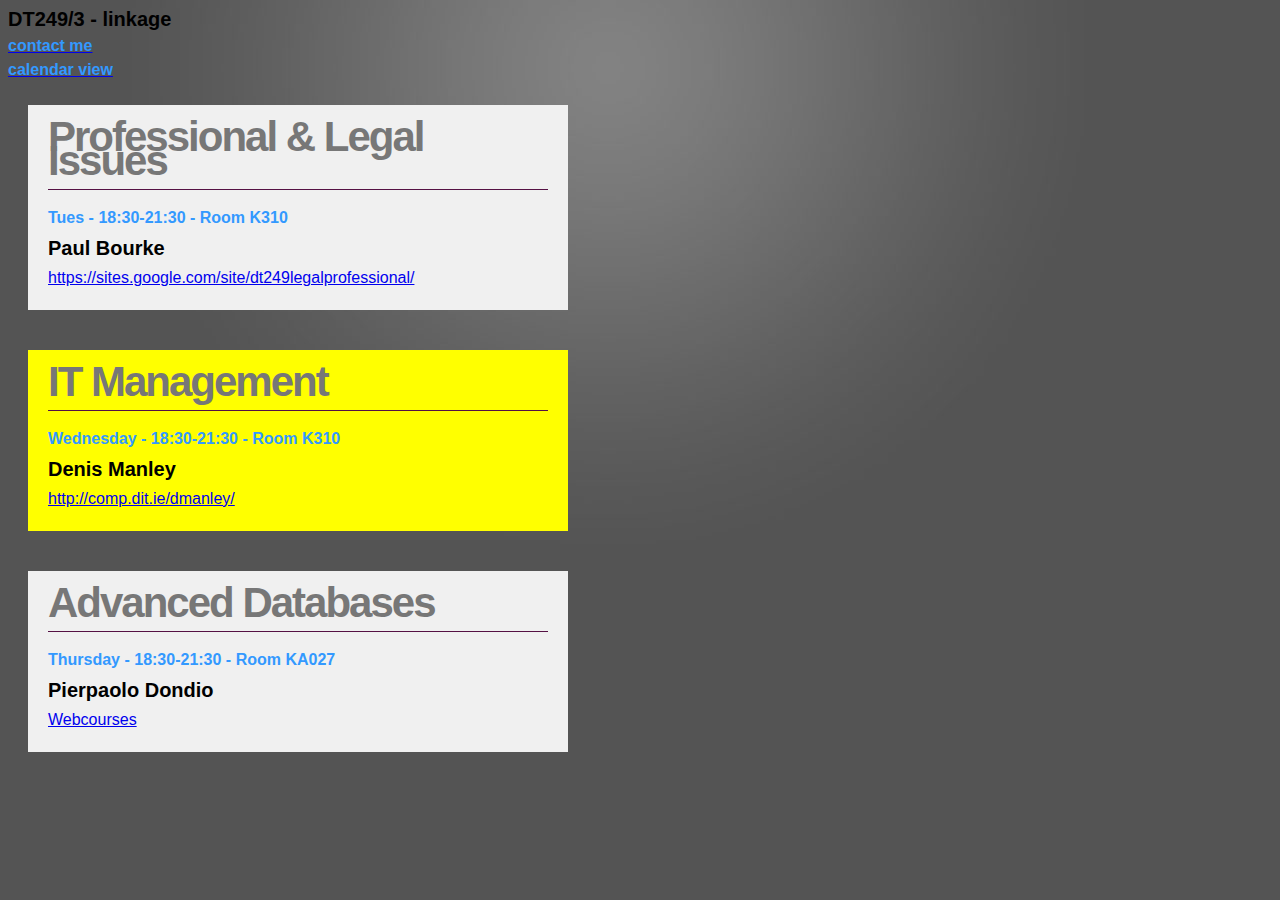
==== index.html @ f88c6b7c "new css sheets" ====
<html xmlns="http://www.w3.org/1999/xhtml" lang="en" xml:lang="en">
<head>
<link rel="stylesheet" href="stylesheet.css" type="text/css" media="screen">

<title>
DT249/3 linkage
</title>

</head>

<body>

<div>
<h2> DT249/3 - linkage</h2>
<a href="mailto:info@dt249.com"><h3>contact me</h3></a><a href="calendar.html"><h3>calendar view</h3></a>

</div>
<!-- ***********************************************************************-->
<div>
<div id="card">
<h1>Professional & Legal Issues</h1>
<h3>Tues - 18:30-21:30 - Room K310</h3>
<h2>Paul Bourke</h2>
<a href="https://sites.google.com/site/dt249legalprofessional/">https://sites.google.com/site/dt249legalprofessional/ </a>
</div>
<!-- ***********************************************************************-->
<div id="card2">
<h1>IT Management</h1>
<h3>Wednesday - 18:30-21:30 - Room K310</h3>
<h2>Denis Manley</h2>
<a href="http://www.comp.dit.ie/dmanley/IT%20Management%20DT249_3.htm">http://comp.dit.ie/dmanley/</a>
</div>
<!-- ***********************************************************************-->
<div id="card">
<h1>Advanced Databases</h1>
<h3>Thursday - 18:30-21:30 - Room KA027</h3>
<h2>Pierpaolo Dondio</h2>
<a href="http://www.dit.ie/webcourses">Webcourses</a>
</div>
</div>

</body>

</html>
---- stylesheet.css ----
body 
{
background: url(images/bg.jpg) top center no-repeat #545454;
font: 16px Helvetica, Sans-Serif;
}


 
h1
{
	margin: 0 0 16px 0;
	padding: 0 0 16px 0;
	font-size: 42px;
	font-weight: bold;
	letter-spacing: -2px;
	border-bottom: 1px solid #551144; 
	color: #777777;
}

h2
{
	font-size: 20px;
	margin: 0 0 6px 0;
	position: relative;
}

h3
{
	font-size: 16px;
	margin: 0 0 6px 0;
	position: relative;
	color: #3399FF;
}



#card
{
	font: 16px Helvetica, Sans-Serif;
	line-height: 24px;
	background: url(noise.jpg); 
	width: 500px;
	height: auto;
	margin: 20px;
	background: #F0F0F0;
	clear: left;
	padding:20px 20px 20px 20px;
	float:left;
	display: inline;
}

#card2
{
	font: 16px Helvetica, Sans-Serif;
	line-height: 24px;
	width: 500px;
	height: auto;
	margin: 20px;
	background: #FFFF00;
	clear: left;
	padding:20px 20px 20px 20px;
	float:left;
	display: inline;
}
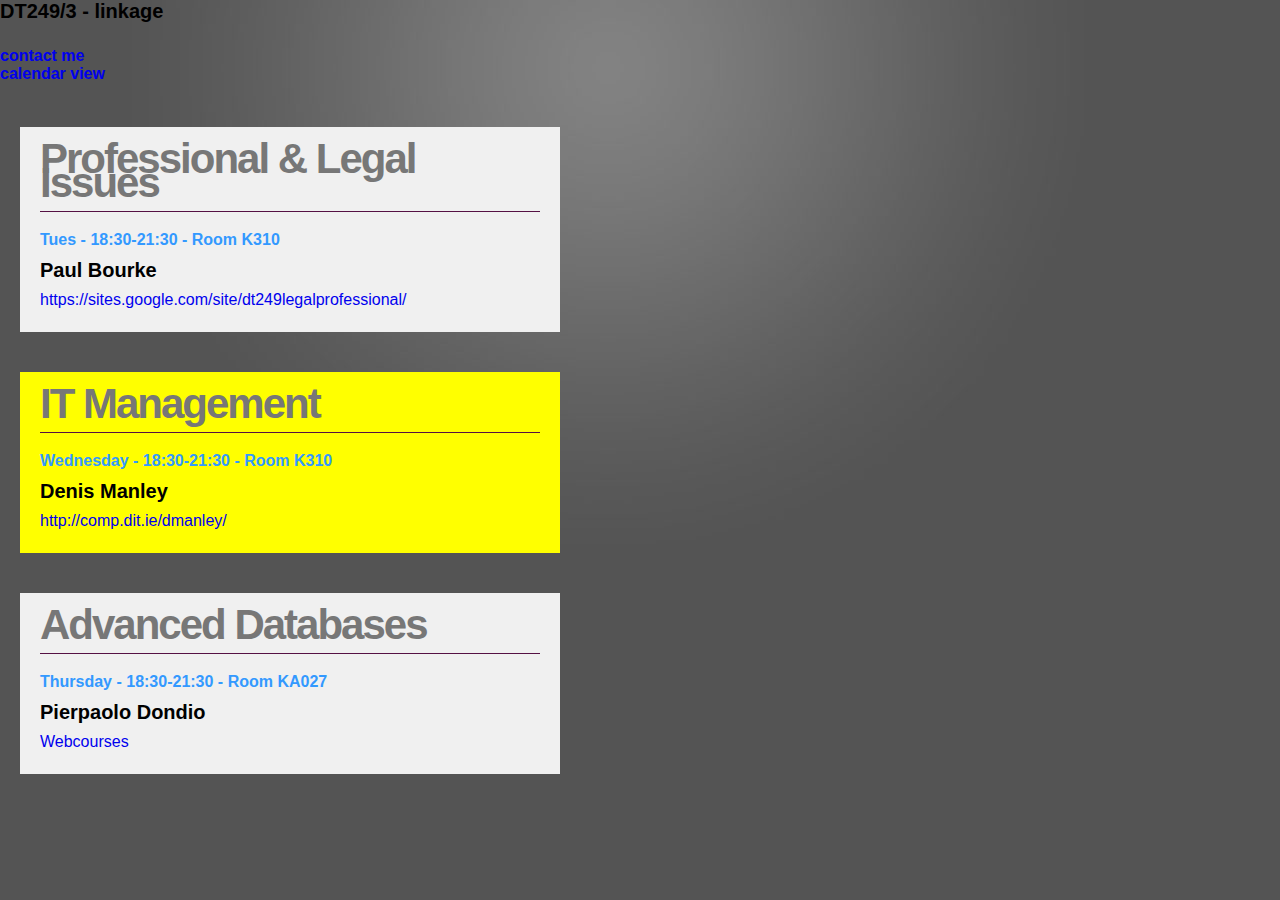
==== commit dee299e9: "in college, combined stylesheet" ====
--- a/index.html
+++ b/index.html
@@ -1,47 +1,47 @@
-
-<html xmlns="http://www.w3.org/1999/xhtml" lang="en" xml:lang="en">
-<head>
-<link rel="stylesheet" href="stylesheet.css" type="text/css" media="screen">
-
-<title>
-DT249/3 linkage
-</title>
-
-</head>
-
-<body>
-
-<div>
-<h2> DT249/3 - linkage</h2>
-<a href="mailto:info@dt249.com"><h3>contact me</h3></a><a href="calendar.html"><h3>calendar view</h3></a>
-
-</div>
-<!-- ***********************************************************************-->
-<div>
-<div id="card">
-<h1>Professional & Legal Issues</h1>
-<h3>Tues - 18:30-21:30 - Room K310</h3>
-<h2>Paul Bourke</h2>
-<a href="https://sites.google.com/site/dt249legalprofessional/">https://sites.google.com/site/dt249legalprofessional/ </a>
-</div>
-<!-- ***********************************************************************-->
-<div id="card2">
-<h1>IT Management</h1>
-<h3>Wednesday - 18:30-21:30 - Room K310</h3>
-<h2>Denis Manley</h2>
-<a href="http://www.comp.dit.ie/dmanley/IT%20Management%20DT249_3.htm">http://comp.dit.ie/dmanley/</a>
-</div>
-<!-- ***********************************************************************-->
-<div id="card">
-<h1>Advanced Databases</h1>
-<h3>Thursday - 18:30-21:30 - Room KA027</h3>
-<h2>Pierpaolo Dondio</h2>
-<a href="http://www.dit.ie/webcourses">Webcourses</a>
-</div>
-</div>
-
-</body>
-
-</html>
-
-
+<html xmlns="http://www.w3.org/1999/xhtml" lang="en" xml:lang="en">
+<head>
+<link rel="stylesheet" href="calendar.css" type="text/css" media="screen">
+
+<title>
+DT249/3 linkage - Card View
+</title>
+
+</head>
+
+<body>
+
+<div>
+<h2>DT249/3 - linkage</h2><br>
+<a id="main" href="mailto:info@dt249.com"><h3>contact me</a><br>
+<a id="main" href="calendar.html">calendar view</h3></a><br>
+</div>
+
+<!-- ***********************************************************************-->
+<div>
+<div id="card">
+<h1>Professional & Legal Issues</h1>
+<h3>Tues - 18:30-21:30 - Room K310</h3>
+<h2>Paul Bourke</h2>
+<a href="https://sites.google.com/site/dt249legalprofessional/">https://sites.google.com/site/dt249legalprofessional/ </a>
+</div>
+<!-- ***********************************************************************-->
+<div id="card2">
+<h1>IT Management</h1>
+<h3>Wednesday - 18:30-21:30 - Room K310</h3>
+<h2>Denis Manley</h2>
+<a href="http://www.comp.dit.ie/dmanley/IT%20Management%20DT249_3.htm">http://comp.dit.ie/dmanley/</a>
+</div>
+<!-- ***********************************************************************-->
+<div id="card">
+<h1>Advanced Databases</h1>
+<h3>Thursday - 18:30-21:30 - Room KA027</h3>
+<h2>Pierpaolo Dondio</h2>
+<a href="http://www.dit.ie/webcourses">Webcourses</a>
+</div>
+</div>
+
+</body>
+
+</html>
+
+
--- a/calendar.css
+++ b/calendar.css
@@ -0,0 +1,173 @@
+body
+{
+	font: 16px Helvetica, Sans-Serif;
+	background: url(images/bg.jpg) top center no-repeat #545454;
+}
+
+a:link
+{
+	font: 30px Helvetica, San-Serif #330088;
+	text-decoration:none;
+}
+
+a:visited 
+{
+	text-decoration:none;
+}
+a:hover 
+{
+	text-decoration:underline;
+}
+
+#main
+{
+	font: 30px Helvetica, San-Serif #330088;
+	text-decoration:none;
+}
+
+
+*
+{
+	margin:0;
+	padding:0;
+}
+
+h1
+{
+	margin: 0 0 16px 0;
+	padding: 0 0 16px 0;
+	font-size: 42px;
+	font-weight: bold;
+	letter-spacing: -2px;
+	border-bottom: 1px solid #551144; 
+	color: #777777;
+	display: block;
+}
+
+h2
+{
+	font-size: 20px;
+	margin: 0 0 6px 0;
+	display: block;
+}
+
+h3
+{
+	font-size: 16px;
+	margin: 0 0 6px 0;
+	color: #3399FF;
+	display: block;
+}
+
+h5
+{
+	display: block;
+	width: 200px;
+	height:76px;
+	margin: 15px auto;
+	font: #FFFFFF;
+	text-align:center;
+}
+
+ol.calendar         
+{
+	width:52em;
+	margin:0 auto;
+	display:block;
+	min-height: 200px;
+	background: url(images/tl.png) top left no-repeat;
+	padding: 12px 0 0 20px;
+}
+
+li
+{
+	list-style:none;
+}
+
+p.link 
+{
+	text-align:center;
+	display: block;
+}
+
+li li
+{
+	width:6em;
+	height:6em;
+	float:left;
+	margin:.2em;
+	padding:.2em;
+	overflow:auto;
+	background: url(images/day-bg.png) bottom right no-repeat;
+}
+
+li li p
+{
+	font-size:.7em;
+	display:block;
+}
+
+li li ol 
+{
+	width:auto;
+}
+
+li li ul li,li li ol li 
+{
+	font-size:.7em;
+	display:block;
+	height:auto;
+	width:auto;
+	background: none;
+	margin:0;
+	padding:.2em 0;
+	float:none;
+}
+
+li li.holiday     
+{
+}
+
+li#lastmonth li,li#nextmonth li
+{
+	background: url(images/day-bg-inactive.png);
+}
+
+
+#month
+{
+	width: 80%;
+	height: auto;
+	margin: 20px;
+	clear: left;
+	padding:20px 20px 20px 20px;
+	float:left;
+}
+
+#card
+{
+	font: 16px Helvetica, Sans-Serif;
+	line-height: 24px;
+	width: 500px;
+	height: auto;
+	margin: 20px;
+	background: #F0F0F0;
+	clear: left;
+	padding:20px 20px 20px 20px;
+	float:left;
+	display: block;
+}
+
+#card2
+{
+	font: 16px Helvetica, Sans-Serif;
+	line-height: 24px;
+	width: 500px;
+	height: auto;
+	margin: 20px;
+	background: #FFFF00;
+	clear: left;
+	padding:20px 20px 20px 20px;
+	float:left;
+	display: block;
+}
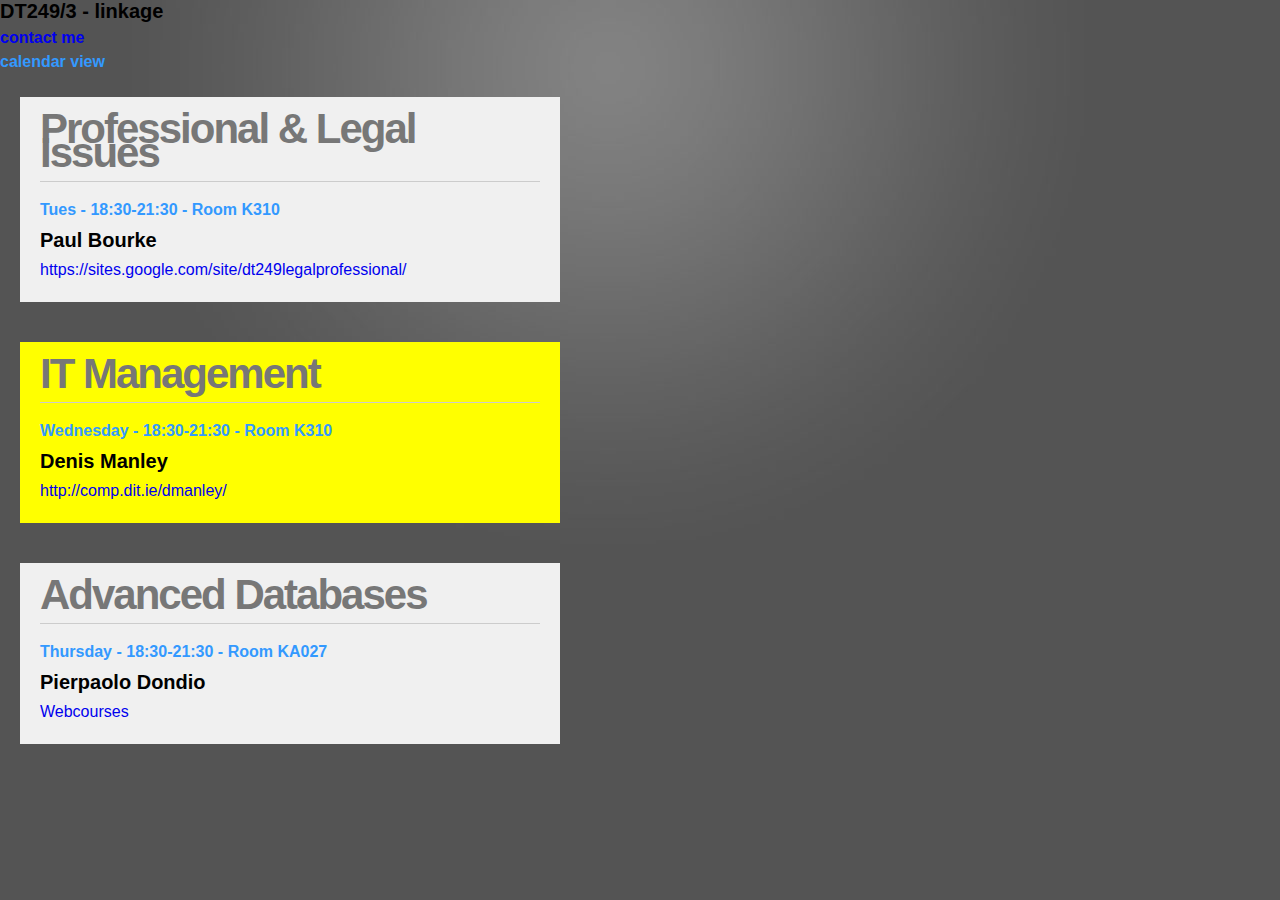
==== commit 8faa28b3: "phone added" ====
--- a/index.html
+++ b/index.html
@@ -1,3 +1,4 @@
+
 <html xmlns="http://www.w3.org/1999/xhtml" lang="en" xml:lang="en">
 <head>
 <link rel="stylesheet" href="calendar.css" type="text/css" media="screen">
@@ -11,9 +12,9 @@
 <body>
 
 <div>
-<h2>DT249/3 - linkage</h2><br>
-<a id="main" href="mailto:info@dt249.com"><h3>contact me</a><br>
-<a id="main" href="calendar.html">calendar view</h3></a><br>
+<h2>DT249/3 - linkage</h2>
+<a id="main" href="mailto:info@dt249.com"><h3>contact me</a></h3>
+<a id="main" href="calendar.html"><h3>calendar view</h3></a>
 </div>
 
 <!-- ***********************************************************************-->
--- a/calendar.css
+++ b/calendar.css
@@ -1,3 +1,4 @@
+
 body
 {
 	font: 16px Helvetica, Sans-Serif;
@@ -6,22 +7,30 @@
 
 a:link
 {
-	font: 30px Helvetica, San-Serif #330088;
+	font: 30px Helvetica, San-Serif #FFFFFF;
+	text-decoration:none;
+}
+
+a:vlink
+{
+	font: 30px Helvetica, San-Serif #FFFFFF;
 	text-decoration:none;
 }
 
 a:visited 
 {
-	text-decoration:none;
+	font: 30px Helvetica, San-Serif #FFFFFF
+	text-decoration: none;
 }
 a:hover 
 {
-	text-decoration:underline;
+	font: 30px Helvetica, San-Serif #FFFFFF
+	text-decoration:none;
 }
 
 #main
 {
-	font: 30px Helvetica, San-Serif #330088;
+	font: 30px Helvetica, San-Serif #FFFFFF;
 	text-decoration:none;
 }
 
@@ -39,8 +48,20 @@
 	font-size: 42px;
 	font-weight: bold;
 	letter-spacing: -2px;
-	border-bottom: 1px solid #551144; 
+	border-bottom: 1px solid #CCCCCC; 
 	color: #777777;
+	display: block;
+}
+
+h4
+{
+	margin: 0 0 16px 0;
+	padding: 0 0 16px 0;
+	font-size: 42px;
+	font-weight: bold;
+	letter-spacing: -2px;
+	border-bottom: 1px solid #CCCCCC; 
+	color: #CCCCCC;
 	display: block;
 }
 
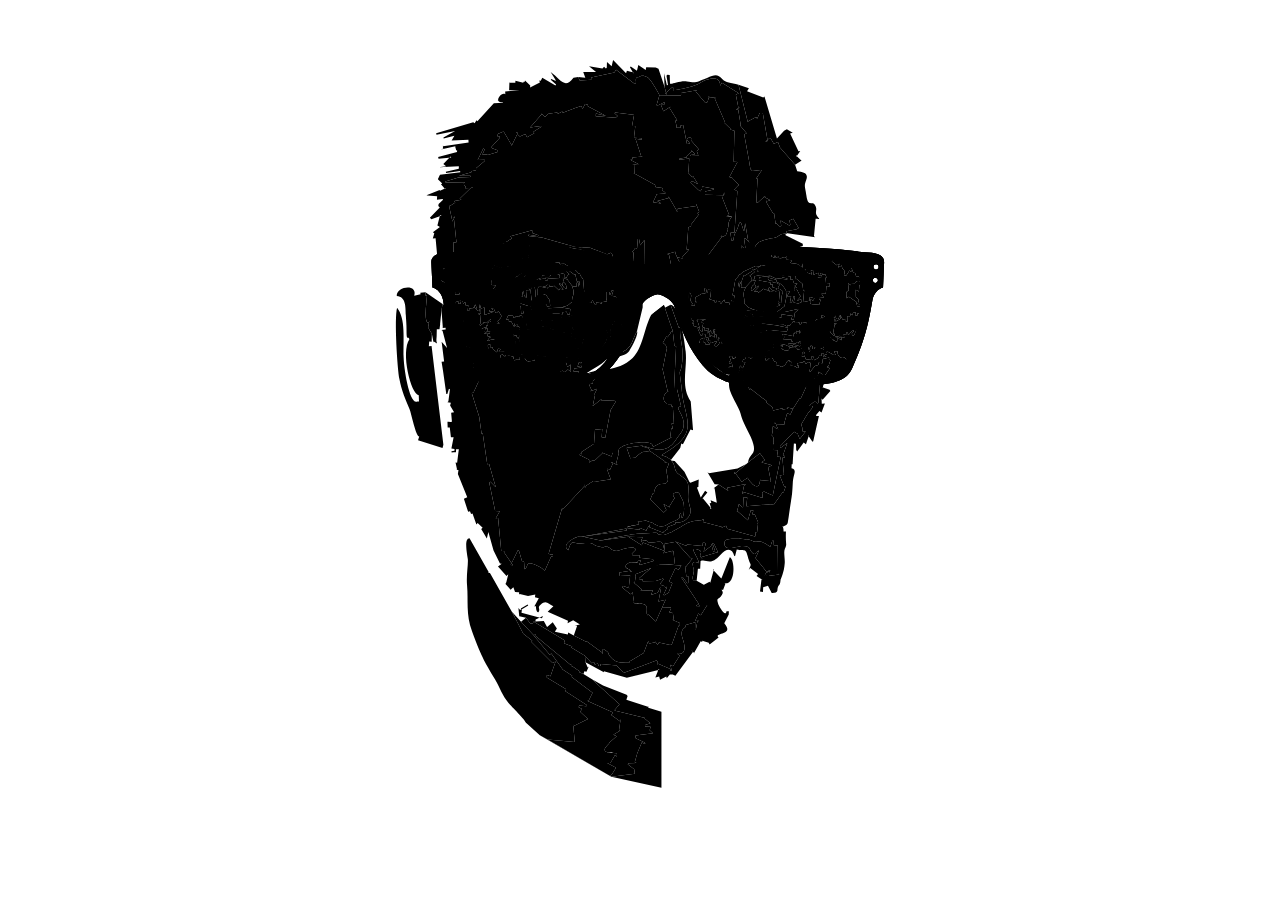
==== commit 30085135: "update" ====
--- a/index.html
+++ b/index.html
@@ -1,48 +1,125 @@
 
-<html xmlns="http://www.w3.org/1999/xhtml" lang="en" xml:lang="en">
-<head>
-<link rel="stylesheet" href="calendar.css" type="text/css" media="screen">
+<html>
+	<head>
+	<link rel="stylesheet" href="doodle me.css" type="text/css">
+	</head>
+<body>
+<center>
 
-<title>
-DT249/3 linkage - Card View
-</title>
 
-</head>
-
-<body>
-
-<div>
-<h2>DT249/3 - linkage</h2>
-<a id="main" href="mailto:info@dt249.com"><h3>contact me</a></h3>
-<a id="main" href="calendar.html"><h3>calendar view</h3></a>
-</div>
-
-<!-- ***********************************************************************-->
-<div>
-<div id="card">
-<h1>Professional & Legal Issues</h1>
-<h3>Tues - 18:30-21:30 - Room K310</h3>
-<h2>Paul Bourke</h2>
-<a href="https://sites.google.com/site/dt249legalprofessional/">https://sites.google.com/site/dt249legalprofessional/ </a>
-</div>
-<!-- ***********************************************************************-->
-<div id="card2">
-<h1>IT Management</h1>
-<h3>Wednesday - 18:30-21:30 - Room K310</h3>
-<h2>Denis Manley</h2>
-<a href="http://www.comp.dit.ie/dmanley/IT%20Management%20DT249_3.htm">http://comp.dit.ie/dmanley/</a>
-</div>
-<!-- ***********************************************************************-->
-<div id="card">
-<h1>Advanced Databases</h1>
-<h3>Thursday - 18:30-21:30 - Room KA027</h3>
-<h2>Pierpaolo Dondio</h2>
-<a href="http://www.dit.ie/webcourses">Webcourses</a>
-</div>
-</div>
-
+<a href="index1.html">
+<svg xmlns="http://www.w3.org/2000/svg" xml:space="preserve" width="100%" height="95%" style="shape-rendering:geometricPrecision; text-rendering:geometricPrecision; image-rendering:optimizeQuality; fill-rule:evenodd; clip-rule:evenodd"
+viewBox="0 0 600 600"
+ xmlns:xlink="http://www.w3.org/1999/xlink">
+ <g id="Layer_x0020_1">
+    <path class="fil0" d="M313.893 62.342l-2.085 7.17033 1.13733 -0.0296667 4.563 -2.217 0.190333 1.493 -2.97267 -0.111 2.057 5.035 4.88833 -3.14167 -0.427333 1.14833 5.339 8.525 -1.32 0.311667 0.853 3.855 -0.0433333 1.134 2.835 0.107667 0.0646667 -1.701 1.841 -0.373667 2.759 13.5923 2.15333 -0.354333 -2.272 -2.92167 1.16667 -1.679 1.99433 0.629 -0.190667 1.72867 5.55 6.32033 -0.0843333 0.604333 -0.479667 -0.0536667 -0.817667 0.776333 1.15933 3.36433 -5.66133 0.133667 -0.176 -0.603 3.05567 -0.344667 -0.121 -0.958333 -2.38167 -2.22433 0.464667 0.944 -3.76367 3.68733 0.578333 0.428667 -5.69733 1.00567 0.067 0.749667 7.08267 -0.928667 -0.577 9.02667 -0.255667 1.32167 3.04533 3.20033 0.539 -0.796333 3.41967 5.53367 -4.31833 -2.17633 -0.993667 0.887 5.50733 5.42933 1.49767 1.118 1.21833 -1.63233 0.100333 -1.888 8.51533 1.62733 -0.109 0.595333 -6.329 1.33133 -0.0213333 2.41667 13.612 0.277 0.164 -2.01933 -1.07967 3.56433 -0.592333 -0.375 5.174 13.0763 -2.00167 0.792c5.58267,0.336333 3.963,-0.198667 2.644,2.21033 -1.96067,3.58 -0.589667,3.71433 -1.37467,5.688 -1.60367,4.03267 1.104,-2.05067 -0.939333,3.85967 -0.557667,1.61267 -0.588,1.707 -2.04833,2.48633 -3.84233,2.05033 -1.04567,-3.05333 -2.24267,0.367333l0.550333 0.411667 -13.3033 17.7853 -0.262 1.17467 -10.592 5.766 -0.623 -1.04767 1.90333 2.84333 -2.35967 1.53767 -6.53133 -13.7577 -1.28267 -2.77133 -0.0496667 -1.156 -5.68467 1.656 1.234 0.675667 3.056 14.6817 0.829333 0.0723333 -1.29233 2.108 1.221 0.608667 -1.68333 5.56167 11.4897 -3.53833 4.62967 -4.44533 0.602 1.23733 5.10267 0.193333 -0.950333 -0.787333 9.62467 -11.614 -0.28 -0.505 4.48633 -3.46067 1.187 -0.062 0.451667 0.183333 0.859667 0.471333 12.3637 -5.26533 -0.331667 -2.207 3.33933 2.757 -1.10833 -7.83967 0.663667 -0.335 3.203 3.11667 -0.737 -0.211 -2.366 -13.4623 -0.745667 5.71233c-1.67167,-2.86933 -2.164,-10.1257 -3.991,-4.03633 -1.811,6.03533 -2.84767,4.06 -3.63767,10.56l-1.41433 0.177 -0.706 -5.647 2.856 -0.144 2.083 -29.451 -2.17133 -1.319 2.87867 -2.87567 0.582667 -0.0666667 -5.244 -5.57067 -1.134 -0.043 -0.573333 -0.303667 5.70867 -10.7737 -2.67467 -0.149 0.526 -22.1997 -2.98167 -0.848 0.338333 -0.0563333 -0.31 -0.686333 -4.09 -3.82867 0.409 -0.455667 -7.491 -17.2453 1.31367 -0.115333 -5.70267 -0.819333 0.578333 -0.895 -1.255 4.50667 -1.451 0.690333 -7.03233 -8.248 0.909667 -0.909 -11.3867 2.04933 0.041 1.719 -15.4527 -0.128333z"/>
+  <polygon class="fil1" points="370.387,54.8333 377.008,81.3797 377.609,80.646 383.043,77.9463 383.648,79.1787 385.541,75.055 387.723,75.0103 391.238,94.9517 389.501,95.5457 392.614,92.956 393.182,92.911 395.634,96.941 398.58,95.6533 400.017,99.6067 410.801,112.008 415.252,109.193 415.836,109.474 412.033,105.883 411.583,106.36 411.626,105.226 412.183,105.607 414.491,102.231 413.217,102.293 407.248,89.7043 409.138,89.1317 404.906,86.5553 402.938,87.6947 397.844,93.1703 388.93,63.2497 388.071,63.8797 376.484,59.5207 377.813,57.3123 "/>
+  <path class="fil2" d="M255.905 49.3543l1.06233 2.499 8.19133 -0.631 -0.0516667 -1.57833 16.5527 -3.53033 1.24467 -2.04867 13.4393 10.258 0.863 -1.13067c-0.726667,-4.21267 1.01067,-3.23433 2.262,-4.01567 1.27133,-0.794333 2.929,-1.53433 6.13667,0.462333 2.07267,1.28967 8.00967,11.4793 8.287,12.703l15.4527 0.128333 -0.041 -1.719 11.3867 -2.04933 -0.909667 0.909 7.03233 8.248 1.451 -0.690333 1.255 -4.50667 -0.578333 0.895 5.70267 0.819333 -1.31367 0.115333 7.491 17.2453 -0.409 0.455667 4.09 3.82867 0.31 0.686333 -0.338333 0.0563333 2.98167 0.848 -0.526 22.1997 2.67467 0.149 -5.70867 10.7737 0.573333 0.303667 1.134 0.043 5.244 5.57067 -0.582667 0.0666667 -2.87867 2.87567 2.17133 1.319 -2.083 29.451 -2.856 0.144 0.706 5.647 1.41433 -0.177c0.79,-6.5 1.82667,-4.52467 3.63767,-10.56 1.827,-6.08933 2.31933,1.167 3.991,4.03633l0.745667 -5.71233 2.366 13.4623 0.737 0.211 -3.203 -3.11667 -0.663667 0.335 1.10833 7.83967 -3.33933 -2.757 0.331667 2.207 -12.3637 5.26533 -0.859667 -0.471333 -0.451667 -0.183333 -1.187 0.062 -4.48633 3.46067 0.28 0.505 -9.62467 11.614 0.950333 0.787333 -5.10267 -0.193333 -0.602 -1.23733 -4.62967 4.44533 12.6023 -2.92867 2.76567 -2.28567 -0.502333 -0.684333 8.11633 -4.102 0.722333 1.47967 3.31933 -1.321 -1.60233 -1.83833 7.27267 -6.19333 -0.00133333 -0.991667 9.391 -2.26733 -0.194 -0.775333 4.95867 -0.728667c1.42967,-5.67867 4.67733,-6.95233 9.621,-8.20967 1.59467,-0.405333 4.33567,-0.656333 6.073,-1.098 2.465,-0.626667 2.95633,-3.04367 8.04567,-2.85067l-0.313333 -1.67 7.26633 -1.36467 1.42667 -0.940333 -3.83667 -6.67467 -2.737 1.26633 0.634333 3.109 -0.731 0.494 -6.20233 -3.514 0.431667 3.90467 -1.06 0.326 -2.458 -2.24767 -0.441667 0.717333 -1.103 -7.84067 -0.497333 0.486333 -4.869 -8.17667 0.0646667 -1.701 0.165 0.731 2.42733 -0.701667 -4.01667 -2.17033 0.398 -0.736667 -1.13367 -0.043 0.390667 0.422333 -4.711 4.36 -0.962333 -0.448333 0.872667 -16.9743 -1.06967 0.122667 3.97867 -5.877 -0.604333 -0.268333 -6.01267 0.772 -1.39567 -1.555 -1.13833 -6.883 -3.257 -17.7347 1.719 -0.919667 -4.971 -5.791 0.799333 0.439667 -1.82 -11.428 -1.838 -0.202667 2.77333 -1.25767 -0.893 -0.327667 -1.75767 -8.92367 2.073 -1.00433 -12.018 -7.46367 -1.22867 1.97867c0.127,-8.13133 -10.368,-4.79967 -15.0357,-1.47667 -2.603,1.85367 -15.3637,4.86567 -18.5867,4.74333l0.0643333 -1.701 -0.493 -0.560667 -5.11267 4.49467 0.847 1.01 -1.45633 -5.74733 -4.31833 -12.9097 -1.99533 -0.794667 -6.80567 -0.168667 -0.309 1.87667 -5.289 -3.476 -1.001 4.065 -4.42233 -3.03133 -0.581667 0.609333 2.53367 4.36767 0.0456667 -0.615333 -4.73867 -1.41367 -0.603667 1.95867 -9.267 -9.46333 -1.03967 4.44567 -3.33467 -3.15667 -0.149667 4.217 -0.641333 0.432333 -1.287 -1.20967 -1.15067 1.203 -9.59133 -1.52567 5.013 4.115 -9.149 -0.0276667 1.48233 4.155 -5.02567 -0.533333z"/>
+  <path class="fil3" d="M255.905 49.3543l-3.42333 0.438c-6.414,8.522 -8.95133,1.31867 -16.3127,-4.02567l3.414 5.499 0.318 0.888 -3.30567 -1.37833 -0.379667 0.477 3.828 3.45967 -0.435 0.598667 -9.423 -5.407 -1.07467 2.03467 -1.097 -0.103 0.462 1.42 -7.02167 3.578 0.129667 -1.44433 -3.74533 -3.58067 -0.337333 0.997 -0.663667 -0.192 -0.253667 0.874333 -5.57067 -1.54867 -0.089 1.383 -5.12867 -0.087 0.901667 -0.0706667 -0.208667 5.67033 7.577 -0.261667 -10.4023 1.06333 0.110667 1.93467c-2.661,-1.35567 -4.87133,2.503 -5.07867,3.444 -0.014,0.0623333 -0.0546667,0.346667 -0.0576667,0.403 -0.001,0.026 -0.003,0.161667 -0.00166667,0.186333 0.00266667,0.046 0.044,0.302 0.0576667,0.343333 0.395333,1.20633 -1.935,-0.954333 0.58,0.718667 2.05833,1.36967 -3.25733,-0.937667 1.45,0.624333 1.21667,0.403667 -0.251,-0.857 1.67967,0.474l-6.82467 0.308333 -11.737 12.888 -0.647 -0.788 -1.33667 2.152 -1.005 -0.662667 -26.5093 7.79133 0.262333 1.125 13.3447 -2.762 -8.396 4.618 0.153667 0.801 7.698 -1.94833 -1.99267 3.32667 11.986 -0.535333 0.133 1.959 -18.1747 2.66067 -0.113667 -0.776333 -0.0646667 1.701 0.328 0.758667 -1.838 0.794333 10.4107 -2.44533 -0.0136667 0.727333 0.674333 2.41467 0.579333 -0.161667 -0.043 1.134 -13.516 3.60367 0.315333 1.31967 9.098 -0.95 -0.568667 -0.689667 -5.10667 5.273 1.968 1.716 -5.17533 0.728 14.2243 -0.822 0.0533333 0.658 -0.043 1.134 -9.248 2.24533 0.145 0.770667 10.0423 -1.45433 0.139 1.01433 -14.527 1.669 -1.501 3.23867 3.12733 3.003 -0.909333 0.662333 2.90467 3.37733 0.795 -0.651667 -4.42067 1.871 -0.213667 -0.554667 -9.39167 3.82733 0.820667 0.157 6.78067 0.543 -0.101667 1.26667 -0.043 1.134 3.97233 -0.539333 0.414667 0.54 -3.20267 3.04333 -0.222667 1.53467 1.072 1.03967 -7.10733 7.326 1.11067 1.03667 7.414 -2.73 -1.272 -0.105667 -1.859 7.33633 1.81433 1.08733 -5.04867 3.76233 1.02833 0.612667 -1.05533 3.855 1.973 -0.318667 1.64067 18.024 -0.631333 -0.215667 -1.39533 8.54267 1.293 -0.112333 0.793333 3.63567 1.63133 0.0796667 -0.0643333 1.701 17.8197 9.19267 -17.091 -10.5077 -0.859 -0.012 2.785 -8.792 1.701 0.0646667 2.20967 0.870667 0.609667 -1.54667 0.576333 0.243667 1.23967 6.21067 0.783333 0.0483333 -0.332 -24.3037 2.18533 -0.114 -1.927 -17.8603 0.878 -0.671667 -1.792 3.709 -2.594 -11.968 0.499667 0.979667 4.10067 -2.64633 -0.664 -1.14567 5.062 -0.778 -1.26367 -0.837333 8.66267 -8.37633 0.941333 0.537667 -5.638 0.329333 0.279333 -1.51967 -0.984333 -0.194333 -0.262667 -1.73433 1.17733 -1.15933 -0.575 0.326 -13.685 0.191667 -0.158667 -0.587 9.38867 -2.835 8.513 -0.473 0.00833333 -0.801667 -8.13967 -0.115 8.80467 -2.46767 -0.137667 -0.675 3.508 -0.75 -0.0156667 -1.34167 6.43367 -5.454 -0.353333 -0.702667 -4.872 0.210667 3.968 -8.18667 1.08033 0.547 -1.718 3.69233 2.75867 0.0416667 0.176 -0.202333 0.918667 0.575667 7.03433 -2.179 0.364667 -1.03867 -4.16567 -1.74067 -0.933333 -0.491333 6.33767 -6.88367 -0.371 -1.22367 -1.16533 0.269667 -0.48 -1.571 4.21567 -1.72333 0.609 -0.0366667 5.483 9.19267 0.117 0.766 4.42133 -9.19467 -1.25267 -0.812667 1.57033 2.23233 1.185 1.237 3.889 -1.82167 1.207 2.23633 5.14733 -2.75833 -0.566333 -1.201 5.644 -3.44 -0.437333 -0.564 -7.588 1.09833 8.24933 -9.49867 -0.0816667 -0.601667 2.09833 2.39667 0.639333 -0.007 2.11933 -2.229 6.28267 -0.873667 0.619 0.959333 3.04367 -1.60433 0.394667 0.859667 8.367 -3.21533 4.725 -1.57267 1.08133 1.885 1.75433 -3.26733 1.99733 0.393667 -0.0603333 1.09767 13.0717 6.966 -7.271 -1.66067 -0.118 1.956 14.228 0.950667 1.385 -1.15533 -2.21367 -2.02433 0.401667 -0.552333 13.0073 1.543 0.533 0.349667 -1.42667 7.781 1.701 0.0646667 0.62 0.0796667 -0.929667 8.24533 5.655 0.415333 -0.125667 1.035 -4.45267 -0.653667 4.06833 12.4953 1.22067 0.103333 -7.50233 0.747667 0.017 1.3 -1.216 -0.002 0.275 0.599 5.13967 2.75933 -0.400667 0.587667 -3.94067 -0.417667 1.893 0.533 -0.218667 6.239 -1.04867 -0.681667 16.489 8.97633 -0.71 1.16533 5.20133 0.725333 -0.289667 1.483 2.22733 1.75633 0.138 0.595667 -6.94133 0.614667 0.632667 0.429 -2.52567 5.26833 5.902 0.979667 -2.833 -1.834 8.153 -2.117 -0.139667 -1.19833 5.809 10.118 -0.675667 0.387667 1.70067 0.0646667 -0.265333 -1.66167 13.182 -2.10367 -0.0696667 -1.49267 2.221 5.68967 -0.225667 0.536667 -0.987 0.244333 0.753 1.41533 -5.43733 6.97067 0.154333 0.996 -2.008 1.05267 -1.197 15.7653 1.70033 -0.0493333 -5.126 5.74933 0.543 0.653333 -3.918 -0.861 6.53133 13.7577 2.35967 -1.53767 -1.90333 -2.84333 0.623 1.04767 10.592 -5.766 0.262 -1.17467 13.3033 -17.7853 -0.550333 -0.411667c1.197,-3.42067 -1.59967,1.683 2.24267,-0.367333 1.46033,-0.779333 1.49067,-0.873667 2.04833,-2.48633 2.04333,-5.91033 -0.664333,0.173 0.939333,-3.85967 0.785,-1.97367 -0.586,-2.108 1.37467,-5.688 1.319,-2.409 2.93867,-1.874 -2.644,-2.21033l2.00167 -0.792 -5.174 -13.0763 0.592333 0.375 1.07967 -3.56433 -0.164 2.01933 -13.612 -0.277 0.0213333 -2.41667 6.329 -1.33133 0.109 -0.595333 -8.51533 -1.62733 -0.100333 1.888 -1.21833 1.63233 -1.49767 -1.118 -5.50733 -5.42933 0.993667 -0.887 4.31833 2.17633 -3.41967 -5.53367 -0.539 0.796333 -3.04533 -3.20033 0.255667 -1.32167 0.577 -9.02667 -7.08267 0.928667 -0.067 -0.749667 5.69733 -1.00567 -0.578333 -0.428667 3.76367 -3.68733 -0.464667 -0.944 2.38167 2.22433 0.121 0.958333 -3.05567 0.344667 0.176 0.603 5.66133 -0.133667 -1.15933 -3.36433 0.817667 -0.776333 0.479667 0.0536667 0.0843333 -0.604333 -5.55 -6.32033 0.190667 -1.72867 -1.99433 -0.629 -1.16667 1.679 2.272 2.92167 -2.15333 0.354333 -2.759 -13.5923 -1.841 0.373667 -0.0646667 1.701 -2.835 -0.107667 0.0433333 -1.134 -0.853 -3.855 1.32 -0.311667 -5.339 -8.525 0.427333 -1.14833 -4.88833 3.14167 -2.057 -5.035 2.97267 0.111 -0.190333 -1.493 -4.563 2.217 -1.13733 0.0296667 2.085 -7.17033c-0.277333,-1.22367 -6.21433,-11.4133 -8.287,-12.703 -3.20767,-1.99667 -4.86533,-1.25667 -6.13667,-0.462333 -1.25133,0.781333 -2.98867,-0.197 -2.262,4.01567l-0.863 1.13067 -13.4393 -10.258 -1.24467 2.04867 -16.5527 3.53033 0.0516667 1.57833 -8.19133 0.631 -1.06233 -2.499z"/>
+  <path class="fil4" d="M175.044 205.263c22.46,6.139 5.628,-14.4957 33.4643,-14.0603l6.778 -1.05167 0.024 -1.32667 -8.45033 -4.643 -1.73433 0.710667 1.22633 2.14033 -0.848667 -0.317667 -10.732 -3.00233 -0.326667 0.948667 3.119 1.693 -0.393 0.797667 -8.53367 -3.66433 -0.302667 0.704667 0.0646667 -1.70067 -1.35367 -0.269667 3.46767 -3.36433 -0.676 -1.345 5.62367 -1.56667 -4.484 -1.82367 0.342333 0.522 17.1403 -9.89367 -1.05 -1.648 15.564 -4.36733 0.0516667 2.08 4.37067 1.524 -0.231667 0.725333 -6.74833 -1.044 -0.0993333 0.887333 9.536 1.059 21.471 6.14967 2.78067 0.642333 4.00133 0.182667 6.17933 0.387 11.5833 4.37467 -0.462 0.815 3.75533 -1.58867 0.881 0.673667 1.66333 7.27133 1.12133 -1.47733 8.34967 1.02067 -1.13567 4.88333 1.51167 0.672 3.17433 -4.03 -1.882 -1.424 3.05333 1.81133 -0.640333 -9.74833 -0.800667 -0.29 2.197 -2.88467 1.23367 0.504 0.562 -6.82867 0.853667 -0.110333 0.766333 4.053 0.144 0.566667 2.913 -3.755 -0.208333 17.0283 -2.59467 0.322 2.823 12.7417 19.1687 3.56567 0.567 0.0216667 1.68333 -5.56167 -1.221 -0.608667 1.29233 -2.108 -0.829333 -0.0723333 -3.056 -14.6817 -1.234 -0.675667 5.68467 -1.656 0.0496667 1.156 1.28267 2.77133 3.918 0.861 -0.543 -0.653333 5.126 -5.74933 -1.70033 0.0493333 1.197 -15.7653 2.008 -1.05267 -0.154333 -0.996 5.43733 -6.97067 -0.753 -1.41533 0.987 -0.244333 0.225667 -0.536667 -2.221 -5.68967 0.0696667 1.49267 -13.182 2.10367 0.265333 1.66167 -1.70067 -0.0646667 0.675667 -0.387667 -5.809 -10.118 0.139667 1.19833 -8.153 2.117 2.833 1.834 -5.902 -0.979667 2.52567 -5.26833 -0.632667 -0.429 6.94133 -0.614667 -0.138 -0.595667 -2.22733 -1.75633 0.289667 -1.483 -5.20133 -0.725333 0.71 -1.16533 -16.489 -8.97633 1.04867 0.681667 0.218667 -6.239 -1.893 -0.533 3.94067 0.417667 0.400667 -0.587667 -5.13967 -2.75933 -0.275 -0.599 1.216 0.002 -0.017 -1.3 7.50233 -0.747667 -1.22067 -0.103333 -4.06833 -12.4953 4.45267 0.653667 0.125667 -1.035 -5.655 -0.415333 0.929667 -8.24533 -0.62 -0.0796667 -1.701 -0.0646667 1.42667 -7.781 -0.533 -0.349667 -13.0073 -1.543 -0.401667 0.552333 2.21367 2.02433 -1.385 1.15533 -14.228 -0.950667 0.118 -1.956 7.271 1.66067 -13.0717 -6.966 0.0603333 -1.09767 -1.99733 -0.393667 -1.75433 3.26733 -1.08133 -1.885 -4.725 1.57267 -8.367 3.21533 -0.394667 -0.859667 -3.04367 1.60433 -0.619 -0.959333 -6.28267 0.873667 -2.11933 2.229 -0.639333 0.007 -2.09833 -2.39667 0.0816667 0.601667 -8.24933 9.49867 7.588 -1.09833 0.437333 0.564 -5.644 3.44 0.566333 1.201 -5.14733 2.75833 -1.207 -2.23633 -3.889 1.82167 -1.185 -1.237 -1.57033 -2.23233 1.25267 0.812667 -4.42133 9.19467 -0.117 -0.766 -5.483 -9.19267 -0.609 0.0366667 -4.21567 1.72333 0.48 1.571 1.16533 -0.269667 0.371 1.22367 -6.33767 6.88367 0.933333 0.491333 4.16567 1.74067 -0.364667 1.03867 -7.03433 2.179 -0.918667 -0.575667 -0.176 0.202333 -2.75867 -0.0416667 1.718 -3.69233 -1.08033 -0.547 -3.968 8.18667 4.872 -0.210667 0.353333 0.702667 -6.43367 5.454 0.0156667 1.34167 -3.508 0.75 0.137667 0.675 -8.80467 2.46767 8.13967 0.115 -0.00833333 0.801667 -8.513 0.473 -9.38867 2.835 0.158667 0.587 13.685 -0.191667 0.575 -0.326 -1.17733 1.15933 0.262667 1.73433 0.984333 0.194333 -0.279333 1.51967 5.638 -0.329333 -0.941333 -0.537667 -8.66267 8.37633 1.26367 0.837333 -5.062 0.778 0.664 1.14567 -4.10067 2.64633 -0.499667 -0.979667 2.594 11.968 1.792 -3.709 -0.878 0.671667 1.927 17.8603 -2.18533 0.114 0.332 24.3037 -0.783333 -0.0483333 -1.23967 -6.21067 -0.576333 -0.243667 -0.609667 1.54667 -2.20967 -0.870667 -1.701 -0.0646667 -2.785 8.792 0.859 0.012 17.091 10.5077z"/>
+  <path class="fil5" d="M317.531 56.2347l1.45633 5.74733 -0.847 -1.01 5.11267 -4.49467 0.493 0.560667 -0.0643333 1.701c3.223,0.122333 15.9837,-2.88967 18.5867,-4.74333 4.66767,-3.323 15.1627,-6.65467 15.0357,1.47667l1.22867 -1.97867 12.018 7.46367 -2.073 1.00433 1.75767 8.92367 0.893 0.327667 -2.77333 1.25767 1.838 0.202667 1.82 11.428 -0.799333 -0.439667 4.971 5.791 -1.719 0.919667 3.257 17.7347 1.13833 6.883 1.39567 1.555 6.01267 -0.772 0.604333 0.268333 -3.97867 5.877 1.06967 -0.122667 -0.872667 16.9743 0.962333 0.448333 4.711 -4.36 -0.390667 -0.422333 1.13367 0.043 -0.398 0.736667 4.01667 2.17033 -2.42733 0.701667 -0.165 -0.731 -0.0646667 1.701 4.869 8.17667 0.497333 -0.486333 1.103 7.84067 0.441667 -0.717333 2.458 2.24767 1.06 -0.326 -0.431667 -3.90467 6.20233 3.514 0.731 -0.494 -0.634333 -3.109 2.737 -1.26633 3.83667 6.67467 -1.42667 0.940333 -7.26633 1.36467 0.313333 1.67c-5.08933,-0.193 -5.58067,2.224 -8.04567,2.85067 -1.73733,0.441667 -4.47833,0.692667 -6.073,1.098 -4.94367,1.25733 -8.19133,2.531 -9.621,8.20967l10.177 1.03967 -0.0636667 0.790333 6.78033 0.545 18.2183 -5.68233 -0.0423333 -1.59433 -12.2793 -6.09933 0.0623333 -1.65533 21.161 3.056 -0.949 -0.751333 1.206 -12.368c4.66567,0.162 1.75333,0.0933333 0.530667,-2.94333 -0.904333,-2.24567 0.542,-3.41067 -0.471667,-5.94067 -2.18167,-5.44633 -5.37667,2.07233 -6.69767,-7.88267 -0.855333,-6.44633 -1.87267,-6.01933 -0.056,-11.0993 1.80467,-5.04667 -2.35933,-5.64767 -6.46733,-6.147l-1.52867 -4.60033 -10.7843 -12.4013 -1.43667 -3.95333 -2.94567 1.28767 -2.45233 -4.03 -0.568333 0.045 -3.113 2.58967 1.737 -0.594 -3.51433 -19.9413 -2.18233 0.0446667 -1.893 4.12367 -0.604667 -1.23233 -5.43433 2.69967 -0.601 0.733667 -6.621 -26.5463c-5.421,-1.48167 -9.39333,-1.63167 -11.2773,-3.718 -4.03067,-4.464 -5.92667,-3.11533 -11.215,-1.16333 -7.26967,2.68333 -7.036,3.865 -14.324,2.57133 -4.36867,-0.775667 -10.811,2.025 -11.4177,1.61567l-0.72 -0.002 -0.177333 -6.27767 -1.78033 -0.135333 -0.558333 0.739 1.081 6.58367 -0.780667 0.132 -2.03333 -8.56933 0.347333 9.62533z"/>
+  <polygon class="fil6" points="195.461,175.945 197.594,178.484 196.527,179.161 205.37,181.149 209.93,179.509 210.397,178.857 210.359,178.846 210.782,177.413 206.125,176.357 206.582,174.84 202.398,173.417 209.326,169.658 218.397,170.002 218.507,169.157 222.429,169.664 222.378,170.356 214.741,170.862 219.401,173.529 212.579,173.472 212.555,174.356 221.325,174.272 215.614,178.638 216.3,179.696 220.833,180.845 221.373,180.524 219.336,176.599 236.174,180.329 251.324,170.116 229.853,163.966 220.317,162.907 220.416,162.02 227.164,163.064 227.396,162.339 223.025,160.815 222.974,158.735 207.41,163.102 208.46,164.75 191.319,174.644 190.977,174.122 "/>
+  <polygon class="fil7" points="258.106,170.941 252.95,172.316 260.323,172.481 259.746,174.77 275.497,178.391 277.174,185.489 275.354,182.989 274.759,183.363 269.25,179.658 270.615,184.486 270.673,186.117 266.62,186.172 267.502,187.408 266.138,188.28 266.582,189.153 275.078,187.48 269.643,189.524 269.842,190.299 303.147,195.929 300.324,183.187 302.919,182.865 303.127,165.837 300.214,169.592 300.07,169.025 299.304,164.972 298.45,165.082 297.888,171.911 296.655,171.407 294.458,174.292 295.258,174.582 295.899,184.33 292.845,182.519 294.727,183.943 291.553,187.973 290.041,187.301 291.177,182.417 282.827,181.397 281.706,182.874 280.043,175.603 279.162,174.929 275.406,176.518 275.868,175.703 264.285,171.328 "/>
+  <path class="fil8" d="M195.461 175.945l-5.62367 1.56667 0.676 1.345 -3.46767 3.36433 1.35367 0.269667 -0.0646667 1.70067 0.302667 -0.704667 8.53367 3.66433 0.393 -0.797667 -3.119 -1.693 0.326667 -0.948667 10.732 3.00233 0.848667 0.317667 -1.22633 -2.14033 1.73433 -0.710667 8.45033 4.643 -0.024 1.32667 -6.778 1.05167c10.5083,0.398667 19.9493,-0.697667 30.6267,-0.467 6.677,0.144333 -3.99367,-0.539 7.18633,-2.34167 6.38433,-1.02933 8.81833,0.851 9.00433,-5.38067l-9.024 1.50633 -10.1277 -4.19033 -16.8383 -3.72967 2.03667 3.92467 -0.54 0.320667 -4.53267 -1.14867 -0.686333 -1.058 5.711 -4.36633 -8.76933 0.0843333 0.024 -0.884333 6.822 0.0576667 -4.66067 -2.667 7.63767 -0.506667 0.0506667 -0.691667 -3.92233 -0.507333 -0.109333 0.845667 -9.07133 -0.344 -6.928 3.75833 4.18367 1.42333 -0.456333 1.51667 4.65633 1.05667 -0.422333 1.43233 0.0373333 0.0116667 -0.467 0.651667 -4.56 1.64 -8.843 -1.98833 1.06733 -0.676333 -2.133 -2.539z"/>
+  <path class="fil9" d="M383.016 185.9l2.91533 2.63133 -3.10367 2.246 33.4667 0.927c7.22333,0.274 1.79833,-5.00667 -0.608,-6.63333 -1.12667,-0.761333 -2.28033,-1.85367 -5.55067,-2.15067 -3.787,-0.344 -4.25433,1.93133 -4.858,-0.150333l-0.394 -0.688667 0.781667 -0.447333 -0.323 -0.565 -3.96867 -0.150667 -18.3577 4.98167z"/>
+  <path class="fil10" d="M205.273 216.63c2.17933,-1.26967 5.92267,0.206333 8.76333,-3.38467 2.84367,-3.59633 -3.92533,-5.73267 0.107,-5.93133 1.269,-10.443 14.392,-5.622 23.718,-11.5907l-17.517 -2.65833 27.306 -0.944667c-12.2097,-0.463333 -52.4187,-1.62733 -54.729,5.87233l-0.188333 -1.463 17.115 -2.20167 0.189667 1.475c-7.229,4.21133 -15.1753,-4.07433 -16.1323,18.578l11.3677 2.249z"/>
+  <path class="fil11" d="M368.068 205.773l-0.150667 3.96867 -3.39333 -0.126 -0.204333 7.03367 12.8443 3.58833 -2.85067 0.528667 4.29967 1.18133 1.41167 -2.09467 0.043 -1.134c-3.16333,-1.83033 -7.56,-5.36433 -6.95733,-10.4817l0.170667 -4.469 -5.213 2.00467z"/>
+  <path class="fil12" d="M381.588 208.557l-1.13367 -0.043c-0.0883333,5.64033 4.13767,4.13767 4.27733,6.97533 -2.78667,1.004 -2.78333,5.04667 3.35867,1.263l-0.107667 2.83467 1.701 0.0646667 0.0166667 -2.16067 2.294 1.113 1.15533 -0.524 3.56 -3.94033 -0.552667 -0.488c0.995,0.433333 2.28233,-0.304667 2.35367,-2.18167l0.0916667 -0.57 0.209333 -7.36733 -0.072 -1.335 -2.19567 1.249 -0.176 -1.64233 -6.10367 2.53967c0.536,1.67667 2.16467,2.54933 -1.08867,2.76833l0.306667 2.87967c-2.32033,0.741667 -1.23667,2.22433 -3.488,2.13867 -4.01933,-0.152333 -0.983333,-1.65 -5.142,-1.939l0.735667 -1.63467z"/>
+  <path class="fil13" d="M393.15 218.08l-1.15533 0.524c-0.783667,0.631 -1.51933,1.64533 -2.899,1.593l-4.53567 -0.172c-2.05533,-0.078 -3.14667,-0.596 -4.49267,-1.306l-0.043 1.134 4.067 3.06333 0.728 0.966667 -6.613 1.43667 0.572 1.999 1.73467 -2.107 1.049 0.700333 -1.97967 3.53667 0.881667 -1.262 14.3723 8.73767 0.742 7.487 -4.53233 0.586333 1.122 1.001 -3.64533 4.26867 14.208 -0.797667 -0.555 0.31 -2.05633 -10.6497 0.24 0.771333 2.93933 -4.971 0.0643333 -1.701 -0.536667 1.13333 -11.4483 -5.42 -0.846667 1.96633 -3.70267 -4.253 0.256333 -1.20667 9.37333 -0.859333 4.249 -1.602 -0.358333 0.711667 -2.71733 -6.855 0.683333 -0.280333 -5.165 1.51567z"/>
+  <path class="fil14" d="M240.884 220.819l-4.109 2.75333 3.91633 2.335 -8.989 -0.861 -0.48 1.058 -0.667667 6.22967 1.06033 0.303 1.77367 -5.249 -0.337 1.492 7.38533 0.978 0.46 -1.36567 2.947 3.734 8.035 -1.906 0.599 -0.446333 -1.19667 -1.38867 6.65233 -5.66067 6.219 -2.31 -1.224 -0.003 1.23567 -14.707c-1.23933,-2.01167 -5.27567,-4.86333 -7.25533,-2.96833 -2.01933,1.93267 1.53167,2.98133 -0.304,9.45033 -2.08367,7.34167 -6.33467,8.88833 -15.721,8.53233z"/>
+  <polygon class="fil8" points="409.3,286.257 413.969,279.033 414.681,279.416 419.72,268.524 420.035,269.448 424.794,266.973 424.52,264.4 422.741,261.217 414.237,260.895 404.594,260.679 395.527,260.185 370.589,258.855 369.718,259.246 378.597,272.924 378.784,271.911 390.651,281.036 390.182,281.748 394.73,285.49 395.144,287.64 401.735,286.028 401.855,286.928 405.485,286.297 405.41,285.358 "/>
+  <path class="fil15" d="M407.633 225.442c1.90867,5.29967 8.96333,-0.770333 7.24467,6.78033 -0.824667,3.623 0.353667,11.9877 1.117,12.2733l0.737 0.757667 4.02467 -3.91533 0.0406667 -1.67433 5.48633 3.69733 -0.634333 0.921333 6.28867 -2.60333 -1.24533 4.51c6.08567,-1.17667 7.346,-2.21767 6.82067,-7.392 -0.815333,-8.03567 -1.41467,1.625 -1.73033,-5.87233 -0.103667,-2.45767 -0.959333,-1.50233 0.544,-3.94633 3.431,-5.579 0.431,2.59833 1.34133,-2.642 0.898333,-5.16867 -1.37267,-5.53033 4.91567,-7.52033l-0.460333 -4.55633 -11.618 7.339 -17.5577 5.92667 -0.255333 -0.756 0.093 -2.23967 -5.15233 0.912333z"/>
+  <path class="fil16" d="M151.291 232.75l1.17167 6.24467 0.186333 -0.669 2.35267 1.37833c-0.248,-1.28267 -0.517667,-1.325 -0.459667,-2.856l0.172333 -2.261 0.107333 -5.10933 1.93467 0.056 0.473333 -3.65533 -0.0336667 -0.286 0.976667 -9.61433 0.739 -4.514 -12.1717 -8.41067 -0.086 2.26767 1.13367 0.043c-0.201333,5.30667 -2.312,17.5413 0.868667,19.8897l0.807 -1.64067 -0.835 4.494c-0.0616667,0.296667 2.38633,4.19433 2.66267,4.643z"/>
+  <path class="fil17" d="M271.628 218.579l6.82667 -1.61733 0.74 1.257 -5.42867 3.503 -0.523 -0.810667 -0.502 1.904 2.76833 5.96833 -1.45533 0.675333c5.01833,0.609667 1.795,9.18433 0.518667,10.755 -3.55933,4.381 -9.50367,5.63133 -7.46467,7.718 8.155,-5.024 12.5153,-3.138 11.7,-16.8773 -0.645667,-10.875 2.515,-0.223333 2.94367,-6.886 0.295333,-4.59533 -3.82733,-6.06733 -2.15933,-8.614l4.813 6.20633 5.14333 9.61433 0.747333 0.0443333 2.71167 -5.91933 2.45567 1.33333 1.347 -0.569 -1.357 -22.3023 4.558 -0.204 -2.749 -2.37533c-0.048,0.129333 -14.7083,-1.62033 -16.3933,11.9487l-4.815 -2.807 0.521333 0.846667 -4.94733 7.208z"/>
+  <path class="fil4" d="M267.108 247.932c-4.92167,1.31267 8.41567,0.214 8.869,0.175333 3.656,-0.313667 7.79633,-1.016 10.6477,-2.13567 8.254,-3.24233 7.38933,-8.42267 11.22,-15.0423l4.047 -16.8797 0.0216667 -0.567c0.151333,-3.99033 -0.121,-7.511 -1.902,-9.72433l-4.558 0.204 1.357 22.3023 -1.347 0.569 -2.45567 -1.33333 -2.71167 5.91933 -0.747333 -0.0443333 -5.14333 -9.61433 -4.813 -6.20633c-1.668,2.54667 2.45467,4.01867 2.15933,8.614 -0.428667,6.66267 -3.58933,-3.989 -2.94367,6.886 0.815333,13.7393 -3.545,11.8533 -11.7,16.8773z"/>
+  <path class="fil18" d="M251.879 230.321l-1.296 5.099 1.22767 1.323 2.32833 -0.454667 0.265333 1.40633 5.69533 -1.62233c-2.76633,6.427 1.26467,2.57467 -3.50267,6.451 -2.91733,2.37167 -3.74467,4.641 2.63833,3.407l-2.80667 3.537 0.352 0.9 -42.5077 -2.78333 0.235667 -1.65433 -0.680667 -15.3487 -0.236667 6.23633 -11.038 -8.36767c0.123,2.717 2.30167,2.878 4.42067,3.56133 5.64467,1.819 0.482667,2.64233 3.80433,4.132l0.886 10.2327 -4.108 -0.135333c-0.409,-0.0153333 -6.67333,-3.259 -8.37533,-3.724l4.127 3.278 -0.967 1.803 36.0917 6.04033 3.493 -0.415667c11.224,0.426 29.5047,-0.829667 38.1913,-3.071 5.99067,-1.54567 10.4427,-2.25533 12.2217,-5.09267 0.802667,-1.28 6.906,-11.7267 5.50633,-14.1287 -3.83067,6.61967 -2.966,11.8 -11.22,15.0423 -2.85133,1.11967 -6.99167,1.822 -10.6477,2.13567 -0.453333,0.0386667 -13.7907,1.13733 -8.869,-0.175333 -2.039,-2.08667 3.90533,-3.337 7.46467,-7.718 1.27633,-1.57067 4.49967,-10.1453 -0.518667,-10.755l1.45533 -0.675333 -2.76833 -5.96833 0.502 -1.904 0.523 0.810667 5.42867 -3.503 -0.74 -1.257 -6.82667 1.61733 -6.81033 -0.206667 0.665 -0.0556667 -1.31867 -12.512 -1.23567 14.707 1.224 0.003 -6.219 2.31 -6.65233 5.66067 1.19667 1.38867 -0.599 0.446333z"/>
+  <path class="fil19" d="M213.871 229.447l0.811333 -3.17933 2.65367 -1.04933 0.376333 -0.863333 0.608333 0.0563333 1.802 6.203 -0.625 0.181667c2.56633,-2.50767 2.57633,-1.60567 5.16733,-1.50733 2.32967,0.0883333 2.724,-0.965333 5.99367,-1.01l-1.27367 -3.27267 1.71 -0.583333 -2.49433 -0.427667 3.302 -2.218 -4.62567 -1.47367c2.72233,2.77933 -3.31567,1.841 -0.799667,-0.249l-3.53267 -2.64533 0.342 -0.606 -1.77533 -4.07133 0.504667 -3.41533c-1.46667,2.12867 -1.998,4.06067 -3.75467,6.57167 -1.58767,2.26933 -2.30533,3.502 -2.45267,7.387l-0.780333 -0.180667 -1.15733 6.35267z"/>
+  <path class="fil20" d="M193.963 230.395l-0.316667 2.37667 5.53433 9.74467c1.702,0.465 7.96633,3.70867 8.37533,3.724l4.108 0.135333 -0.886 -10.2327c-3.32167,-1.48967 1.84033,-2.313 -3.80433,-4.132 -2.119,-0.683333 -4.29767,-0.844333 -4.42067,-3.56133l-4.428 -3.00667 -4.505 -1.795 0.343 6.747z"/>
+  <path class="fil21" d="M388.523 250.267l3.64533 -4.26867 -1.122 -1.001 4.53233 -0.586333 -0.742 -7.487 -14.3723 -8.73767 -0.881667 1.262 1.97967 -3.53667 -1.049 -0.700333 -1.73467 2.107 -0.572 -1.999 6.613 -1.43667 -0.728 -0.966667 -4.067 -3.06333 -1.41167 2.09467 -4.29967 -1.18133 2.85067 -0.528667 -12.8443 -3.58833 0.204333 -7.03367 3.39333 0.126 0.150667 -3.96867 -5.80467 12.8077 2.44967 0.799 -4.53867 -0.162333 -0.0363333 1.01667c-7.708,-0.292333 -2.74067,12.376 -2.97767,18.6237l1.254 -0.381667 2.72033 8.93633 -6.58267 -0.007 -0.0293333 0.829667 34.0003 2.03233z"/>
+  <path class="fil22" d="M222.016 209.316l-0.504667 3.41533 1.77533 4.07133 -0.342 0.606 3.53267 2.64533c-2.516,2.09 3.522,3.02833 0.799667,0.249l4.62567 1.47367 -3.302 2.218 2.49433 0.427667 -1.71 0.583333 1.27367 3.27267c-3.26967,0.0446667 -3.664,1.09833 -5.99367,1.01 -2.591,-0.0983333 -2.601,-1.00033 -5.16733,1.50733l0.625 -0.181667 -1.802 -6.203 -0.608333 -0.0563333 -0.376333 0.863333 -2.65367 1.04933 -0.811333 3.17933 -0.043 1.134 0.680667 15.3487 -0.235667 1.65433 42.5077 2.78333 -0.352 -0.9 2.80667 -3.537c-6.383,1.234 -5.55567,-1.03533 -2.63833,-3.407 4.76733,-3.87633 0.736333,-0.024 3.50267,-6.451l-5.69533 1.62233 -0.265333 -1.40633 -2.32833 0.454667 -1.22767 -1.323 1.296 -5.099 -8.035 1.906 -2.947 -3.734 -0.46 1.36567 -7.38533 -0.978 0.337 -1.492 -1.77367 5.249 -1.06033 -0.303 0.667667 -6.22967 0.48 -1.058 8.989 0.861 -3.91633 -2.335 4.109 -2.75333c-12.7647,-8.795 -7.689,-16.9337 -11.2393,-18.0273l-7.62867 6.524z"/>
+  <path class="fil23" d="M385.018 387.535l-1.53833 3.448 -0.98 1.94467 8.28467 10.3203 2.22133 -1.78333c-0.635667,5.05667 0.291,-2.28267 -2.693,1.82667 -2.01933,2.781 -0.929,2.25567 0.952,2.57633 0.248,0.0423333 7.699,-0.989667 8.437,-1.31l-1.069 0.012 -0.231 -20.5943 -2.77567 -0.093 -0.123333 -3.33067 -0.970667 0.00833333 -1.46933 4.44167c-10.0877,-7.324 -6.95267,-1.18333 -14.6277,-5.17033 -0.519667,-0.270333 -17.0873,-1.98867 -17.8277,1.089 -2.075,8.62867 9.42967,3.29267 13.038,3.53133 5.75133,0.379333 4.24333,1.98467 5.99133,4.08333 2.90633,3.489 2.62167,-0.006 5.38133,-1z"/>
+  <path class="fil24" d="M271.734 380.398l-12.954 -2.76267c-2.01833,-1.36267 -16.242,4.91133 -10.0253,9.83933 2.429,-8.886 3.995,-4.33067 8.87367,-4.837 11.9393,-1.23833 6.076,0.992 14.4527,2.508 4.04367,0.732333 2.10667,-2.22467 6.30333,0.652667 0.607,0.416333 2.46033,2.37 5.41233,2.048 1.53533,-0.167333 12.1047,-4.71067 13.2353,-0.811333l-2.85467 2.95667 0.456667 0.963 5.08267 0.0103333 -0.065 1.84733 9.61567 0.946667 0.388333 1.369 -8.61933 2.413 -1.578 0.374 1.05833 -3.43933c-5.10067,0.320333 1.538,1.935 -5.60133,1.61567 -1.135,-0.0506667 -2.44167,-0.135667 -3.86667,0.991333 -4.25267,3.364 2.33267,3.29833 3.11333,5.74133l-1.134 -0.043 -0.107 -0.678667 -7.69 1.21567 0.346333 2.54967 7.38733 -0.379333 -0.982333 8.564 0.478 0.462667 -4.412 -1.53767 -0.860333 0.948667 5.95033 4.91 1.54067 -1.32767 1.125 7.37267 -0.780333 0.119c3.144,0.859 6.40733,0.786333 7.73967,1.05633 3.90967,0.792333 0.809,6.37067 2.71033,7.85633l0.502667 -0.533667 5.32433 5.014 4.61467 -10.3297 2.38567 -5.33933 -5.23333 1.22367 0.0316667 0.585333 1.95433 -10.0783 -0.731667 -0.251667 -1.49567 3.32433 -4.90533 1.77667 1.57833 -4.395 -0.409667 1.12867 -8.60933 0.333333 0.670333 -1.036 -5.69933 -4.92333 0.819667 -0.047 0.705 -4.585 -0.679667 -1.114 18.5127 -7.304 3.96867 0.150667 6.14633 -0.317333 -1.063 -9.17 -0.650333 -0.233 -0.602667 1.11033 -0.767333 -0.770333 -5.18533 1.442 0.973 -1.68067 -15.5717 -6.039 -0.819667 1.934 -9.53067 -6.03933 -19.9723 2.649z"/>
+  <polygon class="fil25" points="314.809,397.362 306.959,399.488 307.946,400.096 299.168,407.591 299.638,408.142 301.906,408.228 301.953,409.528 311.279,409.403 316.42,407.537 316.801,408.329 314.648,410.96 315.159,412.295 317.834,413.217 317.876,414.249 318.772,413.432 319.221,413.966 316.728,419.302 317.318,419.506 321.051,417.419 320.428,417.664 323.131,410.849 320.741,409.749 325.304,400.036 327.543,401.331 329.537,398.232 318.778,397.513 "/>
+  <path class="fil26" d="M218.532 510.671l9.88233 8.89133 5.562 3.05 19.2013 1.79767 0.0996667 -1.63367 -1.12567 -11.495 0.155 1.899 10.516 -5.25367 -5.58233 -5.10333 1.388 -1.96433 -2.446 -1.32133 0.355667 -1.27567 5.05567 0.593333 0.627333 -0.652333 -15.761 -10.188 0.802333 -1.241 -13.876 -8.47033 0.0643333 -1.701 2.56133 0.889 3.69233 -10.6357 -2.206 1.168 -15.046 -15.1437 0.569 -0.729333 -6.38233 -5.068 -8.15733 -15.7137 -15.6833 -27.6893 -1.427 -0.213 0.602667 -0.341667 -13.767 -24.28c-4.36033,-0.055 -1.40033,12.827 -1.21333,14.9813 0.349333,4.024 -1.22433,11.358 -0.544667,18.8087 0.998,10.942 -1.008,20.2573 3.54,32.7247 6.05367,16.5937 8.49467,21.1687 16.488,34.425 3.50067,5.806 4.96633,11.354 9.59833,16.7217 2.051,2.377 12.042,12.3373 12.4567,14.1643z"/>
+  <polygon class="fil27" points="215.027,438.431 223.208,447.257 225.476,447.343 224.812,448.144 250.32,469.3 250.782,468.744 250.717,470.444 251.139,469.852 256.777,473.87 256.348,474.355 259.595,475.891 260.288,473.944 261.747,474.197 263.393,470.429 262.613,471.108 261.051,467.43 260.657,462.873 250.898,456.911 251.675,456.166 245.634,453.867 246.38,451.981 224.45,438.617 224.405,438.04 223.2,439.832 221.648,439.772 218.536,435.725 "/>
+  <path class="fil28" d="M260.657 462.873l0.394667 4.557 13.1647 7.06867 -0.0246667 -0.572667 16.441 4.519 23.166 -5.659 -0.372667 -0.618667 -2.463 6.167 2.72767 -0.671 0.63 2.21367 4.501 -2.23733 0.293667 1.237 2.198 -2.74 2.09667 -0.032 1.86867 1.05467 12.669 -17.2187 -1.957 -1.81867 3.45633 3.39733 -0.834667 -0.772 4.753 -8.392 1.12867 0.639333 -0.008 -0.969667 4.60633 1.44167 0.638667 1.20967 6.399 -4.90633 -0.691667 -0.902333c0.328667,-2.61367 11.5923,-1.23067 4.77533,-9.27567l3.19733 -6.31933 0.0863333 -2.268 -1.701 -0.0643333c-0.606,4.823 -5.59167,-3.82333 -6.03133,-5.55 -1.04833,-4.11633 -0.0736667,-2.556 1.975,-4.92 2.97333,-3.43133 0.262667,-3.96667 0.668333,-4.98833l0.921667 0.347333 1.70867 -4.533 -0.757333 -0.285333c8.36533,1.23733 7.59733,-17.2763 3.86567,-18.6773l-5.71533 14.526 -0.354 0.733333 -5.77367 -6.13067 0.691333 -1.01933 -2.80367 10.2123 -0.502333 -0.736667 -4.00967 2.19933 0.518333 0.378 -5.71733 -3.372c-5.06633,0.874 -1.72467,-4.59233 -2.03067,-7.558 -0.278333,-2.699 -3.07967,-7.59567 3.638,-4.872 -0.198667,-4.40367 -7.45167,-11.674 -1.49967,-9.92733 6.589,1.93367 -0.249333,3.602 3.89667,6.61167l-0.364 -1.191 11.1623 -3.412 0.504667 0.311667 -3.06333 -6.688 -1.00633 -0.101667 1.91433 5.59133 -1.29567 0.362667 -1.36033 -5.36967 0.787 0.788333 -6.40133 4.90333 0.233667 -0.636 1.42967 -5.606 -0.976667 -0.249 -1.13367 -0.043 -0.219 2.25867 -11.1427 -1.07833 -0.248667 1.13633 -7.66667 -3.048 10.3747 11.706 1.48533 0.223 -4.95767 6.341 -0.372333 -1.141 0.928667 7.496 1.46067 0.086 -0.0736667 4.57433 -0.753667 0.338333 -3.348 -4.38267 -0.741333 0.553667 12.4167 18.6567 -2.26533 1.50733 2.835 0.107667 0.0906667 -0.913 5.31133 0.135333 -4.581 7.20333 -1.755 -1.19833 -2.31 5.43067 2.69267 -0.324667 -1.11367 0.772 -1.017 5.37567 -0.632667 -0.144333 0.108667 -4.902 -6.71867 1.95533 -0.208333 -0.716c1.47667,4.10067 -4.517,1.59367 -2.07567,10.1873 0.578667,2.039 4.50433,12.1783 -3.84433,11.1637l1.83367 1.13467 -4.81333 7.77967 -1.90033 -1.13667 1.005 4.56633 -1.13367 -0.043 0.538 -1.225 -9.06567 -3.98267 -0.393 0.894667 0.0643333 -1.701 -0.661667 -1.71067 -22.9223 8.868 -1.33133 -0.440333 -4.745 -4.90867 0.589 0.182667 -11.776 -1.012 -0.124 1.441 -1.18733 -0.0216667 -0.718667 -1.816 -2.08533 0.801667 -0.641 -1.78767 -1.58067 0.872 -4.868 -5.28167z"/>
+  <path class="fil29" d="M318.778 397.513l10.759 0.719667 -1.99433 3.09833 -2.239 -1.29467 -4.56233 9.713 2.38967 1.09967 -2.70333 6.81567 0.623333 -0.245667 -3.733 2.08733 -0.589667 -0.204333 2.493 -5.33533 -0.449333 -0.534667 -0.896333 0.817333 -0.0416667 -1.032 -2.67533 -0.922 -0.510333 -1.33533 2.15233 -2.631 -0.380333 -0.791333 -5.14167 1.86567 -9.32533 0.125333 -0.0473333 -1.30033 -2.26767 -0.086 -0.470667 -0.551333 8.77867 -7.49433 -0.987333 -0.608667 7.85033 -2.12567 -18.5127 7.304 0.679667 1.114 -0.705 4.585 -0.819667 0.047 5.69933 4.92333 -0.670333 1.036 8.60933 -0.333333 0.409667 -1.12867 -1.57833 4.395 4.90533 -1.77667 1.49567 -3.32433 0.731667 0.251667 -1.95433 10.0783 -0.0316667 -0.585333 5.23333 -1.22367 -2.38567 5.33933 6.234 0.281667 -0.0403333 1.089 -1.27433 2.299 2.64733 0.430667 0.704 5.07833 -1.08533 -0.186 5.39367 2.392 -0.034 2.15 -0.888 -0.318333 -4.83633 13.483 -1.18667 0.393333 -8.011 -1.91333 -0.891 1.81433 -1.68533 -2.28033 0.778 0.181 -4.93933 1.16 -0.97 -1.67267 -3.197 8.38167 -10.1553 6.03467 0.365667 0.638667c-5.92333,-0.0926667 -8.86333,1.40867 -13.5093,-3.42633 -2.55,-2.65333 -1.38433,-3.094 -2.63867,-4.13767 -4.852,-4.03667 -2.73267,-1.347 -3.502,1.70833l0.430667 -0.583667 -11.7627 -8.67933 -0.74 0.18 -8.43233 -4.18567 -4.00067 -2.266 -0.274333 1.56433 -9.239 -2.11167 1.43933 -2.19533 -0.472333 -0.785 -2.496 -3.80633 -3.55667 3.12133 -0.487 0.422667 -2.33033 -4.26933 -5.992 0.325 0.164333 -1.55567 5.28167 -2.48967 -0.785667 1.73567 -14.6083 -3.97333 0.337667 -2.57 4.48 -2.59 -0.454667 -0.764 -4.85 2.92167 0.503333 0.835667 -1.134 -0.043 -1.091 -1.17667 0.605 5.82333 0.86 0.209667 3.94667 0.985333 3.11233 4.047 1.552 0.06 1.205 -1.79167 0.045 0.576667 21.93 13.364 -0.746667 1.886 6.04167 2.29967 -0.777667 0.745 9.759 5.96133 4.868 5.28167 1.58067 -0.872 0.641 1.78767 2.08533 -0.801667 0.718667 1.816 1.18733 0.0216667 0.124 -1.441 11.776 1.012 -0.589 -0.182667 4.745 4.90867 1.33133 0.440333 22.9223 -8.868 0.661667 1.71067 -0.0643333 1.701 0.393 -0.894667 9.06567 3.98267 -0.538 1.225 1.13367 0.043 -1.005 -4.56633 1.90033 1.13667 4.81333 -7.77967 -1.83367 -1.13467c8.34867,1.01467 4.423,-9.12467 3.84433,-11.1637 -2.44133,-8.59367 3.55233,-6.08667 2.07567,-10.1873l0.208333 0.716 6.71867 -1.95533 -0.108667 4.902 0.632667 0.144333 1.017 -5.37567 1.11367 -0.772 -2.69267 0.324667 2.31 -5.43067 1.755 1.19833 4.581 -7.20333 -5.31133 -0.135333 -0.0906667 0.913 -2.835 -0.107667 2.26533 -1.50733 -12.4167 -18.6567 0.741333 -0.553667 3.348 4.38267 0.753667 -0.338333 0.0736667 -4.57433 -1.46067 -0.086 -0.928667 -7.496 0.372333 1.141 4.95767 -6.341 -1.48533 -0.223 -10.3747 -11.706 -7.78567 1.54867 0.0733333 -1.83133 -0.556333 6.80367c-0.915667,-9.392 -4.21133,-5.57467 -8.887,-5.896 -6.56767,-0.452333 -0.268,-1.323 -5.76967,-1.523 -1.59933,-0.0583333 -3.17133,2.90033 -0.800667,-2.27333l-10.2053 -0.387 9.53067 6.03933 0.819667 -1.934 15.5717 6.039 -0.973 1.68067 5.18533 -1.442 0.767333 0.770333 0.602667 -1.11033 0.650333 0.233 1.063 9.17 -6.14633 0.317333z"/>
+  <path class="fil21" d="M233.976 522.612l-5.562 -3.05 51.106 29.7597 16.7367 -2.311 -0.383 -3.09967 -4.652 -3.57233 0.590333 -0.813 5.69633 -0.191 -1.264 -0.472667 1.805 -6.40267 3.21533 -7.654 2.42533 1.01933 -0.0793333 -0.877 -6.65633 -3.17633 -0.150667 -2.007 12.4893 -1.59033 -2.37767 -2.20133 0.641667 -2.4 -3.96067 -0.242667 0.049 -1.11367 3.75 -1.22433 -4.336 -3.47267 0.629333 -0.305333 -21.2 -5.11233 -0.720333 -0.286667 3.59 -4.37667 -15.6533 -14.159 -4.00267 -3.75 -6.10733 -3.63833 -3.24667 -1.53633 0.428667 -0.485 -5.63767 -4.01767 -0.422 0.592 0.0643333 -1.70033 -0.462 0.556667 -25.5073 -21.1563 0.664 -0.800667 -2.268 -0.086 12.299 14.8423 1.09667 -0.937333 8.577 11.977 -0.404 -0.507333 6.80667 4.53033 -0.394667 0.734667 14.9257 11.3963 -2.913 5.889 -0.976667 -0.317667 18.4913 8.46633 -1.26033 1.733 6.216 4.566 0.464 -1.569 -1.11267 7.88133 0.915667 0.2 -4.94 3.14433 3.17633 1.41767 -0.862667 -0.338667 -5.13533 4.491c-0.265333,2.108 -10.3463,7.33933 5.38967,7.58567l-0.086 2.26767 -1.434 -0.817333 -3.172 5.56467 -2.26967 -0.109667 6.26533 3.435 -2.782 4.56533 -1.39633 1.393 -44.7163 -26.129z"/>
+  <path class="fil30" d="M233.976 522.612l44.7163 26.129 1.39633 -1.393 2.782 -4.56533 -6.26533 -3.435 2.26967 0.109667 3.172 -5.56467 1.434 0.817333 0.086 -2.26767c-15.736,-0.246333 -5.655,-5.47767 -5.38967,-7.58567l5.13533 -4.491 0.862667 0.338667 -3.17633 -1.41767 4.94 -3.14433 -0.915667 -0.2 1.11267 -7.88133 -0.464 1.569 -6.216 -4.566 1.26033 -1.733 -18.4913 -8.46633 0.976667 0.317667 2.913 -5.889 -14.9257 -11.3963 0.394667 -0.734667 -6.80667 -4.53033 0.404 0.507333 -8.577 -11.977 -1.09667 0.937333 -12.299 -14.8423 -8.18167 -8.82667 -6.54533 -7.06167 8.15733 15.7137 6.38233 5.068 -0.569 0.729333 15.046 15.1437 2.206 -1.168 -3.69233 10.6357 -2.56133 -0.889 -0.0643333 1.701 13.876 8.47033 -0.802333 1.241 15.761 10.188 -0.627333 0.652333 -5.05567 -0.593333 -0.355667 1.27567 2.446 1.32133 -1.388 1.96433 5.58233 5.10333 -10.516 5.25367 -0.155 -1.899 1.12567 11.495 -0.0996667 1.63367 -19.2013 -1.79767z"/>
+  <polygon class="fil31" points="279.52,549.322 315.32,557.045 315.32,502.816 305.948,499.859 305.856,498.654 305.649,499.284 290.255,494.212 291.16,491.609 290.442,490.736 273.585,484.069 265.702,479.529 269.705,483.279 285.358,497.438 281.768,501.815 282.489,502.102 303.689,507.214 303.059,507.52 307.396,510.992 303.645,512.216 303.596,513.33 307.557,513.573 306.915,515.973 309.293,518.174 296.804,519.764 296.955,521.771 303.611,524.948 303.69,525.825 301.265,524.806 298.049,532.46 296.244,538.862 297.508,539.335 291.812,539.526 291.222,540.339 295.874,543.911 296.257,547.011 "/>
+  <path class="fil32" d="M158.172 215.978l0.963 12.4917 -0.855667 -0.18 2.84767 0.21 0.019 1.26933 -3.03567 0.327667 0.806667 0.422 3.23667 12.396 -3.88067 -4.38067 1.777 13.9733 -1.822 0.196333 1.058 6.58333 2.31367 16.535 0.741333 -0.017 1.16667 -3.70333 0.693333 0.284 -1.08533 8.55867 -0.686667 0.803333 2.44667 0.264 -0.542 1.98833 2.83667 4.73133 -2.09333 0.391333 0.558667 6.52333 -0.836667 0.0716667 -1.701 -0.0646667 -0.653667 0.0226667 0.14 4.08133 1.51067 -0.00566667 0.817 6.94167 1.92133 0.008 -1.58 7.98333 2.216 0.439 -0.043 1.13367 -2.155 0.341 0.157 0.991 1.388 -0.219667 1.701 0.0646667 0.086 -2.26767 1.134 0.043 0.822333 0.103 -1.20933 9.63167 -1.13633 -0.134333 1.07933 4.97067 -0.682333 0.148333 1.701 0.0643333 -0.430667 2.965 6.70233 16.6043 -2.408 0.980333 3.016 9.41667 1.34 -0.475333 0.784 2.08567 1.02267 -0.361667 2.77067 7.84533 0.912333 -1.037 3.54933 3.31833 -1.02433 0.939667 4.03667 6.815 1.06933 -4.67333 3.71533 13.254 4.58433 9.156 1.24033 0.160667 -2.65233 2.03133 6.08067 6.875 1.25267 -1.353 -1.341 5.51233 -0.639333 1.41767 3.664 4.21867 1.966 -1.793 1.19667 3.364 2.26767 0.086 0.645667 0.00966667 -0.0253333 1.72767 0.514 -0.346333 5.89 1.431 5.174 -1.19733 -0.240667 2.072 2.75633 0.601 -3.235 6.04133 -0.505667 -0.270667 1.701 0.0646667c-0.049,3.137 1.44267,5.83033 2.27067,3.111 0.573667,-1.884 -1.304,-2.07467 1.02967,-4.288 4.078,-3.86933 5.51033,-0.410667 9.15533,1.04367l-5.171 5.06833 1.124 -1.04667 14.4723 6.351 -0.287667 1.92033 4.00533 -2.14967 4.80467 3.02867 -3.51433 0.595333 1.535 0.229667 -2.396 7.03367 8.43233 4.18567 0.74 -0.18 11.7627 8.67933 -0.430667 0.583667c0.769333,-3.05533 -1.35,-5.745 3.502,-1.70833 1.25433,1.04367 0.0886667,1.48433 2.63867,4.13767 4.646,4.835 7.586,3.33367 13.5093,3.42633l-0.365667 -0.638667 10.1553 -6.03467 3.197 -8.38167 0.97 1.67267 4.93933 -1.16 -0.778 -0.181 1.68533 2.28033 0.891 -1.81433 8.011 1.91333 1.18667 -0.393333 4.83633 -13.483 0.888 0.318333 0.034 -2.15 -5.39367 -2.392 1.08533 0.186 -0.704 -5.07833 -2.64733 -0.430667 1.27433 -2.299 0.0403333 -1.089 -6.234 -0.281667 -4.61467 10.3297 -5.32433 -5.014 -0.502667 0.533667c-1.90133,-1.48567 1.19933,-7.064 -2.71033,-7.85633 -1.33233,-0.27 -4.59567,-0.197333 -7.73967,-1.05633l0.780333 -0.119 -1.125 -7.37267 -1.54067 1.32767 -5.95033 -4.91 0.860333 -0.948667 4.412 1.53767 -0.478 -0.462667 0.982333 -8.564 -7.38733 0.379333 -0.346333 -2.54967 7.69 -1.21567 0.107 0.678667 1.134 0.043c-0.780667,-2.443 -7.366,-2.37733 -3.11333,-5.74133 1.425,-1.127 2.73167,-1.042 3.86667,-0.991333 7.13933,0.319333 0.500667,-1.29533 5.60133,-1.61567l-1.05833 3.43933 1.578 -0.374 8.61933 -2.413 -0.388333 -1.369 -9.61567 -0.946667 0.065 -1.84733 -5.08267 -0.0103333 -0.456667 -0.963 2.85467 -2.95667c-1.13067,-3.89933 -11.7,0.644 -13.2353,0.811333 -2.952,0.322 -4.80533,-1.63167 -5.41233,-2.048 -4.19667,-2.87733 -2.25967,0.0796667 -6.30333,-0.652667 -8.37667,-1.516 -2.51333,-3.74633 -14.4527,-2.508 -4.87867,0.506333 -6.44467,-4.049 -8.87367,4.837 -6.21667,-4.928 8.007,-11.202 10.0253,-9.83933l0.567 0.0213333 32.0703 -5.93933 -0.231333 -1.18167 7.81133 -1.55633 0.26 -1.24033 -0.884 -1.09267c7.28033,0.114 2.81333,-1.78367 9.427,0.803 3.00267,1.17467 4.96733,3.47467 8.59033,2.85867 2.12067,-0.36 4.57533,-2.51267 7.361,-3.51667 7.803,-2.812 2.63,-3.85 5.49533,-5.787 0.709667,9.97267 4.123,-4.93033 0.815,-10.2383 -1.64433,-2.63867 -1.809,-5.25267 -4.418,-4.65567 -4.16633,0.953333 -0.643,4.18067 -0.545333,4.51667l-0.497 -0.309333 -3.756 6.03467 0.581333 0.436333 -4.574 -2.421 2.019 4.37367 -1.89533 1.65 -9.571 -9.328 1.74467 -4.165 0.748 0.313333c1.41133,-11.6123 8.996,-4.30133 10.0153,-9.89233 0.286333,-1.57 -1.144,-4.695 -0.897,-7.38 0.265,-2.883 3.74033,-4.95067 -1.45467,-5.148l0.562 -0.66 -11.0327 -7.686c-3.65267,0.706 -4.99567,0.056 -7.704,2.31167 -4.287,3.57 -0.950333,1.84267 -6.29567,2.90433l-2.45367 -6.95433 -0.0476667 -0.591 10.3933 -1.309c2.95333,-1.09067 16.1053,9.14833 24.5747,-4.177 3.469,-5.45833 5.871,-6.494 5.67733,-12.3197 -0.204333,-6.16867 -6.763,-11.4737 -2.508,-11.407l0.655333 -0.155333 -2.97933 -12.5897 -2.11267 0.0686667 1.50367 -30.567 -1.18733 -0.113333 -1.20667 -10.7837 -2.159 1.326 0.561 0.273 -2.21867 2.86967 -0.707333 -0.580667 -2.61333 4.63267 0.664333 0.196667 1.35467 1.248 0.965667 2.221 -3.187 15.6303 0.0626667 -0.732667 3.75633 16.2873 1.319 -0.304333c-4.38433,-0.166333 -7.381,9.372 1.33533,9.70267l-0.043 1.134 0.960667 -0.061 0.763 12.0013 -1.634 0.295667 0.856 3.73833 -1.07333 -0.193 -0.8 6.21567 1.18167 0.076 -13.346 6.71 -0.456667 -0.908333c-0.217333,-4.81367 -27.4357,-1.70033 -24.049,5.333l-2.20367 8.58833 1.47033 0.0556667 -4.92267 -2.157 1.21633 1.35167 -1.782 3.93567 -2.368 -0.422333 2.30567 6.221 0.729 1.164 -10.3307 1.63267 -0.653 -0.598 0.462 0.434333 -2.176 -0.184667 -6.15533 4.08167 0.441 1.16567 -0.504333 -3.07767 0.264333 1.10567 -15.851 17.1093 -0.515 -0.895333 -9.60633 32.5943 1.43833 0.424 1.701 0.0646667 -0.0646667 1.70067 -1.20333 -0.528667 -4.531 10.3117 -0.867667 -0.381333c-0.538,-1.493 -6.88133,-4.151 -7.397,-4.31933 -5.713,-1.86533 -3.27533,1.81933 -6.309,3.809l-0.346667 -5.69133 -1.256 0.398333 -2.36933 -7.916 -0.750667 -0.391667 -5.15033 10.499 1.567 0.086 -6.54967 -9.55133 0.687 -0.471 -1.701 -0.0646667 -0.738667 0.0703333 -2.256 -23.7013 -1.70067 0.224 2.91333 -5.027 -3.31467 -0.168 -4.26133 -20.4743 0.871667 -0.444 3.819 3.971 -4.75167 -16.5573 -1.31533 0.133667 -3.22967 -21.9977 -0.826333 0.111667 -1.71867 -12.0547 -5.26033 -16.7507 1.29567 -0.680667 4.71 -10.229 -3.47767 0.157667 -2.801 -20.0913 -0.906333 0.126333 0.086 -2.268 -1.701 -0.0643333 -0.878667 0.188 -0.575667 -2.68833 1.57267 -0.336333 -1.16233 -6.79767 -0.694 0.242333 -1.93733 -13.4583 -14.4613 -7.92967 -0.739 4.514z"/>
+  <path class="fil33" d="M377.179 324.782l8.499 -6.724 3.292 4.504 0.544 0.278 -2.68667 1.78233 7.54767 2.08367 -2.826 1.495 1.98767 10.0297 -0.935 -0.228667 -6.86633 -0.689333 0.085 -0.847333c-0.420667,11.0917 -7.72833,1.718 -8.95133,-0.761l-4.468 2.93 -0.0323333 -0.594 -4.97233 -6.789 0.139667 1.757 8.46633 -7.13533 -6.36567 3.16533 -20.372 3.41633 -1.039 -0.798333 5.084 8.673 2.83533 0.12 6.88633 4.43733 -0.737333 -2.084 13.3557 -2.639 -1.32333 1.245 -1.26433 5.748 1.36233 -1.10333 13.269 4.092 -0.415333 -3.824 1.29567 -0.829 6.281 2.738 5.713 -27.4867 -2.70133 -0.315333 0.656 -4.48867 -2.835 -0.107333 0.0216667 -0.567c0.275333,-7.25467 -0.730333,-1.26767 -0.289667,-6.281 0.273,-3.105 -1.15967,-3.27967 -1.21467,-3.544 -0.125333,-0.602333 -0.068,0.0966667 0.391667,-2.21833 0.389667,-1.96167 0.16,-2.537 0.176,-2.848 0.166333,-3.24467 0.538667,-0.664333 4.02067,0.668l-2.434 -5.01367 0.005 1.21067 6.794 0.414333 0.025 -1.42433 1.94333 -6.606 2.30367 0.759667 1.87067 -4.126 -3.89 -0.899333 0.0743333 0.939 -3.62967 0.631667 -0.120333 -0.900333 -6.59067 1.612 -0.413667 -2.15 -4.548 -3.74167 0.468667 -0.712 -11.8673 -9.12567 -0.186667 1.013 -8.879 -13.678 0.870667 -0.390333 24.9383 1.32933 -31.0963 -3.45067c-0.287,7.56267 -1.85733,12.0483 0.114333,17.3043 2.33233,6.21667 6.18533,11.5943 7.22167,15.4477 1.99467,7.42133 4.651,10.7897 7.374,17.0723 5.85067,13.4973 -1.004,10.343 -1.962,18.224z"/>
+  <path class="fil34" d="M151.291 232.75c-0.276333,-0.448667 -2.72433,-4.34633 -2.66267,-4.643l0.835 -4.494 -0.807 1.64067c-3.18067,-2.34833 -1.07,-14.583 -0.868667,-19.8897l-1.13367 -0.043 0.086 -2.26767 -3.68433 0.33 0.180667 1.11667 -4.54133 1.087c2.75267,-8.93467 -12.8103,-6.90267 -12.4947,0.0936667 6.73733,0.406333 6.21733,8.21767 6.48467,13.6027 0.166667,3.35567 0.516333,6.526 0.505,10.6177 -0.0256667,9.25867 1.04733,3.83667 2.054,6.78267 -6.35533,9.22367 1.08567,39.316 6.684,39.9783l0.171 4.47933 -1.16233 0.0443333c-5.89467,2.345 -9.57933,-24.2923 -9.79867,-31.1557 -0.421667,-13.176 1.635,-27.9597 -4.69333,-35.8237 -2.104,7.699 0.24,43.418 1.657,50.9277 1.574,8.341 4.27333,14.6343 7.20633,21.3093 1.29,2.93633 4.475,19.4737 6.95033,19.7743l-0.838 2.679 17.477 5.466 0.625333 -2.36167 -8.43133 -70.465 -1.96133 0.211667 0.279 -3.46233 1.75367 0.124333 0.128333 -5.65967z"/>
+  <path class="fil35" d="M307.935 219.389c-4.93167,9.35233 -5.92967,23.7443 -13.1863,30.626 -11.08,10.5077 -25.7163,7.43733 -31.537,10.828l5.926 2.049 0.772 -0.229333 -3.511 3.979 -0.0893333 1.584 -2.84667 0.583333 1.93233 4.12367 -0.809667 0.813 4.814 -1.715 -2.25667 4.54067 0.712667 -0.0153333 -1.59667 7.73533 6.33067 -4.99167 -0.462667 1.01533 9.637 0.355667 0.851 0.711667 -3.78 6.09933 0.258 -0.733 -3.902 20.334 -2.571 -0.453 0.415 -5.77467 -5.17333 0.493333 -0.81 11.2733 0.103667 -1.308 -9.21833 6.02933 0.719333 1.56133 -1.447 -0.428 -0.327667 0.911 6.77633 3.319 0.067 2.08167 2.72 -1.856 0.816667 0.681 6.412 -6.05367 -0.941 0.0876667 6.97933 2.87567 0.804 -3.35433 -0.210667 0.687333 4.58933 0.0193333c-3.38667,-7.03333 23.8317,-10.1467 24.049,-5.333l0.456667 0.908333 13.346 -6.71 -1.18167 -0.076 0.8 -6.21567 1.07333 0.193 -0.856 -3.73833 1.634 -0.295667 -0.763 -12.0013 -0.960667 0.061 0.043 -1.134c-8.71633,-0.330667 -5.71967,-9.869 -1.33533,-9.70267l-1.319 0.304333 -3.75633 -16.2873 -0.0626667 0.732667 3.187 -15.6303 -0.965667 -2.221 -1.35467 -1.248 -0.664333 -0.196667 2.61333 -4.63267 0.707333 0.580667 2.21867 -2.86967 -0.561 -0.273 2.159 -1.326 -3.44133 -10.0547 -2.859 -8.57767 -9.166 7.25767z"/>
+  <path class="fil36" d="M284.894 317.875l-4.58933 -0.0193333 0.210667 -0.687333 -0.804 3.35433 -6.97933 -2.87567 0.941 -0.0876667 -6.412 6.05367 -0.816667 -0.681 -2.72 1.856 -0.067 -2.08167 -6.77633 -3.319 0.327667 -0.911 1.447 0.428 -0.719333 -1.56133 9.21833 -6.02933 -0.103667 1.308 0.81 -11.2733 5.17333 -0.493333 -0.415 5.77467 2.571 0.453 3.902 -20.334 -0.258 0.733 3.78 -6.09933 -0.851 -0.711667 -9.637 -0.355667 0.462667 -1.01533 -6.33067 4.99167 1.59667 -7.73533 -0.712667 0.0153333 2.25667 -4.54067 -4.814 1.715 0.809667 -0.813 -1.93233 -4.12367 2.84667 -0.583333 0.0893333 -1.584 3.511 -3.979 -0.772 0.229333 -5.926 -2.049c-11.1533,-0.423 -21.7543,-0.810333 -31.348,-2.12367 -14.3327,-1.96167 -15.049,-5.38733 -25.5777,-7.47233 -12.085,-2.39333 -13.966,-4.38967 -17.154,-15.28 -6.267,-21.407 -9.25067,-6.40467 -15.759,-16.573l1.93733 13.4583 0.694 -0.242333 1.16233 6.79767 -1.57267 0.336333 0.575667 2.68833 0.878667 -0.188 1.701 0.0643333 -0.086 2.268 0.906333 -0.126333 2.801 20.0913 3.47767 -0.157667 -4.71 10.229 -1.29567 0.680667 5.26033 16.7507 1.71867 12.0547 0.826333 -0.111667 3.22967 21.9977 1.31533 -0.133667 4.75167 16.5573 -3.819 -3.971 -0.871667 0.444 4.26133 20.4743 3.31467 0.168 -2.91333 5.027 1.70067 -0.224 2.256 23.7013 0.738667 -0.0703333 1.701 0.0646667 -0.687 0.471 6.54967 9.55133 -1.567 -0.086 5.15033 -10.499 0.750667 0.391667 2.36933 7.916 1.256 -0.398333 0.346667 5.69133c3.03367,-1.98967 0.596,-5.67433 6.309,-3.809 0.515667,0.168333 6.859,2.82633 7.397,4.31933l0.867667 0.381333 4.531 -10.3117 1.20333 0.528667 0.0646667 -1.70067 -1.701 -0.0646667 -1.43833 -0.424 9.60633 -32.5943 0.515 0.895333 15.851 -17.1093 -0.264333 -1.10567 0.504333 3.07767 -0.441 -1.16567 6.15533 -4.08167 2.176 0.184667 -0.462 -0.434333 0.653 0.598 10.3307 -1.63267 -0.729 -1.164 -2.30567 -6.221 2.368 0.422333 1.782 -3.93567 -1.21633 -1.35167 4.92267 2.157 -1.47033 -0.0556667 2.20367 -8.58833z"/>
+  <path class="fil37" d="M307.092 316.446c-0.642,-2.82967 -3.76933,-2.027 -6.10767,-3.63833l-10.3933 1.309 0.0476667 0.591 2.45367 6.95433c5.34533,-1.06167 2.00867,0.665667 6.29567,-2.90433 2.70833,-2.25567 4.05133,-1.60567 7.704,-2.31167z"/>
+  <path class="fil30" d="M377.179 324.782l-1.17667 1.091 -8.46633 7.13533 -0.139667 -1.757 4.97233 6.789 0.0323333 0.594 4.468 -2.93c1.223,2.479 8.53067,11.8527 8.95133,0.761l-0.085 0.847333 6.86633 0.689333 0.935 0.228667 -1.98767 -10.0297 2.826 -1.495 -7.54767 -2.08367 2.68667 -1.78233 -0.544 -0.278 -3.292 -4.504 -8.499 6.724z"/>
+  <path class="fil28" d="M259.347 377.657l-0.567 -0.0213333 12.954 2.76267c0.0856667,-0.0503333 21.7473,-4.257 23.2407,-4.435 4.336,-0.517 9.08167,-0.349333 12.8713,-0.823667 7.38233,-0.924 1.99233,0.972333 8.015,1.335 3.798,0.228333 13.1283,-5.693 14.224,-6.411 8.292,-5.43033 11.7867,-2.76133 15.4747,-5.03333l-0.566 2.17867 13.6323 3.54067 -0.428667 0.617 3.319 -1.395 0.760333 2.14233 19.9347 5.44567 0.401667 -1.47167 0.0646667 -1.70067 0.931 0.111667 0.683 -5.70633 -0.243333 -0.598667 0 0 0.374 -0.747667 -2.40533 -5.575 -1.81533 -0.098 0.789 -2.78 -1.134 -0.043 -0.627667 -0.205 -2.11233 7.17067 -7.44933 -6.424 -0.506 0.793667 1.524 -5.98 2.26233 2.307 0.679 -0.163667 0.346333 -6.835 2.645 0.153667 -0.517 5.07 0.0266667 1.12167 17.612 -1.39133 1.677 0.48 6.61633 -9.19067 0.547667 0.357667 1.49133 -4.43033 -0.970667 0.185 -3.25467 -8.00367 2.98567 -0.535 -1.081 -12.044 1.67933 -0.150667 0.043 -1.134 -1.37 -0.47 3.11933 -8.774 -4.70633 3.349 -0.58 -0.894333 10.1117 -10.65 2.601 1.54467 1.492 3.80233 4.19433 -5.51233 -2.26767 -0.086c0.107333,-6.864 -2.757,-1.68567 1.12933,-8.259 2.101,-3.55367 2.317,-4.004 4.676,-6.96133 4.67667,-5.86267 -4.64367,-0.0393333 1.166,-4.87967 3.53067,-2.94167 3.689,1.95667 4.38233,-0.488l1.582 -17.582 1 0.0903333 -2.26767 -0.0863333 0.519667 -0.598 -2.68 -2.323 -2.835 -0.107333 1.77867 3.18233 0.274 2.57333 -4.75833 2.475 -0.315 -0.924333 -5.039 10.8923 -0.712 -0.383333 -4.669 7.22433 -1.87067 4.126 -2.30367 -0.759667 -1.94333 6.606 -0.025 1.42433 -6.794 -0.414333 -0.005 -1.21067 2.434 5.01367c-3.482,-1.33233 -3.85433,-3.91267 -4.02067,-0.668 -0.016,0.311 0.213667,0.886333 -0.176,2.848 -0.459667,2.315 -0.517,1.616 -0.391667,2.21833 0.055,0.264333 1.48767,0.439 1.21467,3.544 -0.440667,5.01333 0.565,-0.973667 0.289667,6.281l-0.0216667 0.567 2.835 0.107333 -0.656 4.48867 2.70133 0.315333 -5.713 27.4867 -6.281 -2.738 -1.29567 0.829 0.415333 3.824 -13.269 -4.092 -1.36233 1.10333 1.26433 -5.748 1.32333 -1.245 -13.3557 2.639 0.737333 2.084 -6.88633 -4.43733 -3.50933 2.70567 0.663 -0.0906667 1.58667 10.3317 -4.452 -1.75467 0.504333 1.94633 -1.18233 0.319 1.18733 3.94633 -1.134 -0.043 0.749667 -0.611667 -5.83833 -7.15467 -0.537667 1.015 3.953 -4.82133 -1.61667 -1.24667 -3.104 4.82167 -2.75067 -7.164 1.04167 -0.478 0.257667 -5.38267 -5.93767 2.37433 -0.669333 -0.431 -3.607 -7.40533 -6.96133 -7.735 -2.99833 -0.314667 6.954 -8.848 0.781333 -3.358 1.13733 0.605 5.41267 -10.5507 1.82933 0.501333 -1.655 -20.4113c-7.42867,-11.6063 -2.347,-22.8537 -3.607,-35.7703 -0.77,-7.89467 -4.57367,-32.72 -10.799,-33.4767l5.899 16.4137 0.869333 -0.259333c-0.397333,10.4693 3.17933,13.3213 1.28,26.6403 -1.13833,7.98333 -1.99567,2.328 -1.067,9.74533 0.510333,4.07567 0.965667,7.126 1.16667,9.87067 0.639667,8.75 4.924,17.9627 3.944,25.649 -1.472,11.5487 -17.785,17.9443 -18.447,19.576 9.83267,2.68733 8.83367,8.72733 10.1257,11.118 2.16467,4.00533 9.05833,4.64633 9.00667,11.5157 -0.0623333,8.30667 -0.988333,6.53267 1.30267,15.114 1.22233,4.578 -2.396,10.6293 -10.9027,10.3067l0.392333 1.02333 -6.12067 2.346 0.764667 1.08867 -3.196 2.098 -0.321333 0.653667 -9.84067 -3.97367 0.316667 -1.85833 -2.49233 3.83467 0.314 0.541 -4.85367 -1.864 -0.240333 1.27667 -9.45567 -1.29267 0.215 1.79733 -31.155 4.32867z"/>
+  <path class="fil38" d="M307.935 219.389l9.166 -7.25767 2.859 8.57767 3.44133 10.0547 1.20667 10.7837 1.18733 0.113333 -1.50367 30.567 2.11267 -0.0686667 2.97933 12.5897 -0.655333 0.155333c-4.255,-0.0666667 2.30367,5.23833 2.508,11.407 0.193667,5.82567 -2.20833,6.86133 -5.67733,12.3197 -8.46933,13.3253 -21.6213,3.08633 -24.5747,4.177 2.33833,1.61133 5.46567,0.808667 6.10767,3.63833l11.0327 7.686 -0.562 0.66c5.195,0.197333 1.71967,2.265 1.45467,5.148 -0.247,2.685 1.18333,5.81 0.897,7.38 -1.01933,5.591 -8.604,-1.72 -10.0153,9.89233l-0.748 -0.313333 -1.74467 4.165 9.571 9.328 1.89533 -1.65 -2.019 -4.37367 4.574 2.421 -0.581333 -0.436333 3.756 -6.03467 0.497 0.309333c-0.0976667,-0.336 -3.621,-3.56333 0.545333,-4.51667 2.609,-0.597 2.77367,2.017 4.418,4.65567 3.308,5.308 -0.105333,20.211 -0.815,10.2383 -2.86533,1.937 2.30767,2.975 -5.49533,5.787 -2.78567,1.004 -5.24033,3.15667 -7.361,3.51667 -3.623,0.616 -5.58767,-1.684 -8.59033,-2.85867 -6.61367,-2.58667 -2.14667,-0.689 -9.427,-0.803l0.884 1.09267 -0.26 1.24033 -7.81133 1.55633 0.231333 1.18167 -32.0703 5.93933 31.155 -4.32867 -0.215 -1.79733 9.45567 1.29267 0.240333 -1.27667 4.85367 1.864 -0.314 -0.541 2.49233 -3.83467 -0.316667 1.85833 9.84067 3.97367 0.321333 -0.653667 3.196 -2.098 -0.764667 -1.08867 6.12067 -2.346 -0.392333 -1.02333c8.50667,0.322667 12.125,-5.72867 10.9027,-10.3067 -2.291,-8.58133 -1.365,-6.80733 -1.30267,-15.114 0.0516667,-6.86933 -6.842,-7.51033 -9.00667,-11.5157 -1.292,-2.39067 -0.293,-8.43067 -10.1257,-11.118 0.662,-1.63167 16.975,-8.02733 18.447,-19.576 0.98,-7.68633 -3.30433,-16.899 -3.944,-25.649 -0.201,-2.74467 -0.656333,-5.795 -1.16667,-9.87067 -0.928667,-7.41733 -0.0713333,-1.762 1.067,-9.74533 1.89933,-13.319 -1.67733,-16.171 -1.28,-26.6403l-0.869333 0.259333 -5.899 -16.4137 -13.9083 7.421z"/>
+  <path class="fil39" d="M385.018 387.535c-2.75967,0.994 -2.475,4.489 -5.38133,1 -1.748,-2.09867 -0.24,-3.704 -5.99133,-4.08333 -3.60833,-0.238667 -15.113,5.09733 -13.038,-3.53133 0.740333,-3.07767 17.308,-1.35933 17.8277,-1.089 7.675,3.987 4.54,-2.15367 14.6277,5.17033l1.46933 -4.44167 0.970667 -0.00833333 0.123333 3.33067 2.77567 0.093 0.231 20.5943 1.069 -0.012c-0.738,0.320333 -8.189,1.35233 -8.437,1.31 -1.881,-0.320667 -2.97133,0.204667 -0.952,-2.57633 2.984,-4.10933 2.05733,3.23 2.693,-1.82667l-2.22133 1.78333 -8.28467 -10.3203 0.98 -1.94467 1.53833 -3.448zm-113.284 -7.13633l19.9723 -2.649 10.2053 0.387c-2.37067,5.17367 -0.798667,2.215 0.800667,2.27333 5.50167,0.2 -0.798,1.07067 5.76967,1.523 4.67567,0.321333 7.97133,-3.496 8.887,5.896l0.556333 -6.80367 -0.0733333 1.83133 7.78567 -1.54867 7.66667 3.048 0.248667 -1.13633 11.1427 1.07833 0.219 -2.25867 1.13367 0.043 0.976667 0.249 -1.42967 5.606 -0.233667 0.636 6.40133 -4.90333 -0.787 -0.788333 1.36033 5.36967 1.29567 -0.362667 -1.91433 -5.59133 1.00633 0.101667 3.06333 6.688 -0.504667 -0.311667 -11.1623 3.412 0.364 1.191c-4.146,-3.00967 2.69233,-4.678 -3.89667,-6.61167 -5.952,-1.74667 1.301,5.52367 1.49967,9.92733 -6.71767,-2.72367 -3.91633,2.173 -3.638,4.872 0.306,2.96567 -3.03567,8.432 2.03067,7.558l0.889667 -8.48267 1.62733 0.0653333 0.288667 -5.67067c4.156,-1.734 6.76567,4.082 14.1057,-4.27367 4.564,-5.195 8.63367,-4.84867 9.87867,0.641667l0.629667 0.223333 1.243 -4.69433c5.425,1.48267 6.25867,-1.30433 7.80333,4.76967 1.90467,7.49033 3.23933,4.273 0.730667,9.748l1.09 -1.409 5.582 4.31767 -1.06533 1.464 4.274 2.915 -0.797333 -0.202667 -1.03267 8.41733 2.14067 0.214333 0.129 -3.40167 3.42 -1.005 2.666 5.21033c5.373,0.204 3.68933,-2.23467 4.35767,-3.91433 1.04367,-2.62367 1.641,-1.42633 1.99333,-5.554 0.0503333,-0.588667 2.53867,-5.231 2.972,-11.8513 0.229667,-3.50933 -0.904333,-7.78133 0.0596667,-10.0613 1.90767,-4.51167 0.406333,-2.15933 0.799333,-12.519l-1.701 -0.0643333c0.0966667,-6.166 -3.016,-1.94067 0.856333,-4.03167 2.456,-1.32567 1.977,-1.599 2.56467,-4.91233 0.513333,-2.89233 0.928,-6.93333 1.804,-12.1063 0.837333,-4.943 1.012,-6.50233 1.35667,-13.407 0.349667,-7.00433 3.43733,-9.41467 -0.892,-10.7487l0.107667 -2.835 0.677 0.0416667 0.906333 -14.7727 1.47467 0.066 0.205333 4.51833 0.687 0.973 4.64767 -6.36833 1.61167 1.17133 2.02967 -5.96967 -0.557333 -0.307333 3.16733 4.57033 0.554 -0.368333 4.07233 -18.017 -1.70033 -0.0646667 -0.488333 -0.404333 2.536 -3.06333 1.50933 0.972667 2.40933 -6.379 -2.21533 0.132 -0.183333 -3.63667 0.757667 0.898667 5.52767 -6.35067 -0.535333 -0.851333 -6.25767 -2.2 1.48233 0.326667 1.69967 -8.846 -6.803 -0.712 2.68 2.323 -0.519667 0.598 2.26767 0.0863333 -1 -0.0903333 -1.582 17.582c-0.693333,2.44467 -0.851667,-2.45367 -4.38233,0.488 -5.80967,4.84033 3.51067,-0.983 -1.166,4.87967 -2.359,2.95733 -2.575,3.40767 -4.676,6.96133 -3.88633,6.57333 -1.022,1.395 -1.12933,8.259l2.26767 0.086 -4.19433 5.51233 -1.492 -3.80233 -2.601 -1.54467 -10.1117 10.65 0.58 0.894333 4.70633 -3.349 -3.11933 8.774 1.37 0.47 -0.043 1.134 -1.67933 0.150667 1.081 12.044 -2.98567 0.535 3.25467 8.00367 0.970667 -0.185 -1.49133 4.43033 -0.547667 -0.357667 -6.61633 9.19067 -1.677 -0.48 -17.612 1.39133 -0.0266667 -1.12167 0.517 -5.07 -2.645 -0.153667 -0.346333 6.835 -0.679 0.163667 -2.26233 -2.307 -1.524 5.98 0.506 -0.793667 7.44933 6.424 2.11233 -7.17067 0.627667 0.205 1.134 0.043 -0.789 2.78 1.81533 0.098 2.40533 5.575 -0.374 0.747667 0 0 0.243333 0.598667 -0.683 5.70633 -0.931 -0.111667 -0.0646667 1.70067 -0.401667 1.47167 -19.9347 -5.44567 -0.760333 -2.14233 -3.319 1.395 0.428667 -0.617 -13.6323 -3.54067 0.566 -2.17867c-3.688,2.272 -7.18267,-0.397 -15.4747,5.03333 -1.09567,0.718 -10.426,6.63933 -14.224,6.411 -6.02267,-0.362667 -0.632667,-2.259 -8.015,-1.335 -3.78967,0.474333 -8.53533,0.306667 -12.8713,0.823667 -1.49333,0.178 -23.155,4.38467 -23.2407,4.435z"/>
+  <path class="fil40 str0" d="M170.446 173.778c38.6023,-4.28433 73.978,-4.69067 100.512,1.629 6.364,1.51567 30.914,7.505 32.2637,7.48067l9.45633 -0.166667 9.45667 0.167333c1.35,0.0243333 25.8993,-5.96533 32.263,-7.48133 26.5343,-6.31933 61.91,-5.91267 100.512,-1.62867 4.015,1.49067 19.866,-0.994 19.485,8.03367l-0.753667 17.8707c-3.23033,0.537333 -6.825,4.427 -7.58067,8.89133 -3.29933,19.4923 -6.132,30.027 -14.4173,48.559 -5.35833,11.9863 -18.6283,10.7413 -31.2423,13.0413 -12.367,2.25567 -25.8557,3.365 -38.771,1.275 -14.088,-2.27867 -27.372,-4.94467 -36.887,-16.271 -9.181,-10.9287 -15.3113,-23.9897 -19.9083,-41.3553 -0.753333,-4.21467 -7.61267,-8.82433 -12.159,-9.33267 -4.54533,0.510667 -11.401,5.119 -12.1543,9.332 -4.59667,17.3657 -10.7277,30.427 -19.9083,41.3557 -9.51533,11.3267 -22.7993,13.992 -36.887,16.2713 -12.9147,2.09 -26.4043,0.980333 -38.7707,-1.275 -12.6143,-2.3 -25.8843,-1.05533 -31.2427,-13.0413 -8.28567,-18.533 -11.1173,-29.067 -14.4173,-48.5597 -0.756,-4.46433 -4.35033,-8.35333 -7.581,-8.89133l-0.753667 -17.8707c-0.380667,-9.02767 15.4703,-6.54233 19.4853,-8.03333zm297.686 18.937c1.03067,0 1.86633,0.835667 1.86633,1.86633 0,1.03067 -0.835667,1.86633 -1.86633,1.86633 -1.031,0 -1.86667,-0.835667 -1.86667,-1.86633 0,-1.03067 0.835667,-1.86633 1.86667,-1.86633zm0.517333 -9.57533c1.031,0 1.86667,0.835667 1.86667,1.86633 0,1.031 -0.835667,1.86667 -1.86667,1.86667 -1.03067,0 -1.86633,-0.835667 -1.86633,-1.86667 0,-1.03067 0.835667,-1.86633 1.86633,-1.86633zm-309.445 0c-1.03067,0 -1.86633,0.835667 -1.86633,1.86633 0,1.031 0.835667,1.86667 1.86633,1.86667 1.03067,0 1.86633,-0.835667 1.86633,-1.86667 0,-1.03067 -0.835667,-1.86633 -1.86633,-1.86633zm0.517667 9.57533c-1.03067,0 -1.86633,0.835667 -1.86633,1.86633 0,1.03067 0.835667,1.86633 1.86633,1.86633 1.03067,0 1.86633,-0.835667 1.86633,-1.86633 0,-1.03067 -0.835667,-1.86633 -1.86633,-1.86633zm289.287 -9.06133c-33.13,-12.3037 -70.3387,-7.25767 -94.498,-1.50267 -5.79533,1.38067 -10.661,4.35767 -15.2397,7.98733 -4.48967,3.559 -5.35767,18.7723 -4.11567,25.7177 2.80233,15.6677 7.01367,27.477 15.373,37.4273 8.663,10.3127 20.7587,12.7393 33.5853,14.815 11.758,1.902 24.0407,0.892 35.299,-1.162 11.4857,-2.09467 22.8247,-3.39967 27.7037,-14.313 7.544,-16.873 10.6353,-33.4603 10.4553,-51.4597 -0.0776667,-7.73 -0.266,-14.429 -8.563,-17.51zm-272.664 -0.000333333c33.1303,-12.3033 70.339,-7.257 94.498,-1.50233 5.795,1.38033 10.6613,4.35733 15.24,7.987 4.48933,3.55867 5.35767,18.7723 4.11567,25.718 -2.80233,15.668 -7.01433,27.4763 -15.3733,37.427 -8.66333,10.3127 -20.7583,12.739 -33.5847,14.8147 -11.7587,1.90267 -24.0407,0.892333 -35.3,-1.161 -11.485,-2.09433 -22.8247,-3.40033 -27.7037,-14.3133 -7.54367,-16.874 -10.6347,-33.4607 -10.4547,-51.4603 0.077,-7.729 0.265667,-14.4287 8.56267,-17.5097z"/>
+  <path class="fil40 str0" d="M170.446 173.778c38.6023,-4.28433 73.978,-4.69067 100.512,1.629 6.364,1.51567 30.914,7.505 32.2637,7.48067l9.45633 -0.166667 9.45667 0.167333c1.35,0.0243333 25.8993,-5.96533 32.263,-7.48133 26.5343,-6.31933 61.91,-5.91267 100.512,-1.62867 4.015,1.49067 19.866,-0.994 19.485,8.03367l-0.753667 17.8707c-3.23033,0.537333 -6.825,4.427 -7.58067,8.89133 -3.29933,19.4923 -6.132,30.027 -14.4173,48.559 -5.35833,11.9863 -18.6283,10.7413 -31.2423,13.0413 -12.367,2.25567 -25.8557,3.365 -38.771,1.275 -14.088,-2.27867 -27.372,-4.94467 -36.887,-16.271 -9.181,-10.9287 -15.3113,-23.9897 -19.9083,-41.3553 -0.753333,-4.21467 -7.61267,-8.82433 -12.159,-9.33267 -4.54533,0.510667 -11.401,5.119 -12.1543,9.332 -4.59667,17.3657 -10.7277,30.427 -19.9083,41.3557 -9.51533,11.3267 -22.7993,13.992 -36.887,16.2713 -12.9147,2.09 -26.4043,0.980333 -38.7707,-1.275 -12.6143,-2.3 -25.8843,-1.05533 -31.2427,-13.0413 -8.28567,-18.533 -11.1173,-29.067 -14.4173,-48.5597 -0.756,-4.46433 -4.35033,-8.35333 -7.581,-8.89133l-0.753667 -17.8707c-0.380667,-9.02767 15.4703,-6.54233 19.4853,-8.03333zm297.686 18.937c1.03067,0 1.86633,0.835667 1.86633,1.86633 0,1.03067 -0.835667,1.86633 -1.86633,1.86633 -1.031,0 -1.86667,-0.835667 -1.86667,-1.86633 0,-1.03067 0.835667,-1.86633 1.86667,-1.86633zm0.517333 -9.57533c1.031,0 1.86667,0.835667 1.86667,1.86633 0,1.031 -0.835667,1.86667 -1.86667,1.86667 -1.03067,0 -1.86633,-0.835667 -1.86633,-1.86667 0,-1.03067 0.835667,-1.86633 1.86633,-1.86633zm-309.445 0c-1.03067,0 -1.86633,0.835667 -1.86633,1.86633 0,1.031 0.835667,1.86667 1.86633,1.86667 1.03067,0 1.86633,-0.835667 1.86633,-1.86667 0,-1.03067 -0.835667,-1.86633 -1.86633,-1.86633zm0.517667 9.57533c-1.03067,0 -1.86633,0.835667 -1.86633,1.86633 0,1.03067 0.835667,1.86633 1.86633,1.86633 1.03067,0 1.86633,-0.835667 1.86633,-1.86633 0,-1.03067 -0.835667,-1.86633 -1.86633,-1.86633zm289.287 -9.06133c-33.13,-12.3037 -70.3387,-7.25767 -94.498,-1.50267 -5.79533,1.38067 -10.661,4.35767 -15.2397,7.98733 -4.48967,3.559 -5.35767,18.7723 -4.11567,25.7177 2.80233,15.6677 7.01367,27.477 15.373,37.4273 8.663,10.3127 20.7587,12.7393 33.5853,14.815 11.758,1.902 24.0407,0.892 35.299,-1.162 11.4857,-2.09467 22.8247,-3.39967 27.7037,-14.313 7.544,-16.873 10.6353,-33.4603 10.4553,-51.4597 -0.0776667,-7.73 -0.266,-14.429 -8.563,-17.51zm-272.664 -0.000333333c33.1303,-12.3033 70.339,-7.257 94.498,-1.50233 5.795,1.38033 10.6613,4.35733 15.24,7.987 4.48933,3.55867 5.35767,18.7723 4.11567,25.718 -2.80233,15.668 -7.01433,27.4763 -15.3733,37.427 -8.66333,10.3127 -20.7583,12.739 -33.5847,14.8147 -11.7587,1.90267 -24.0407,0.892333 -35.3,-1.161 -11.485,-2.09433 -22.8247,-3.40033 -27.7037,-14.3133 -7.54367,-16.874 -10.6347,-33.4607 -10.4547,-51.4603 0.077,-7.729 0.265667,-14.4287 8.56267,-17.5097z"/>
+  <g id="_124116896">
+   <path id="_127203360" class="fil41" d="M165.155 181.184l0.556333 -1.11333 1.66967 0c0.357333,1.49267 0.556667,1.04933 0.556667,2.22633 0,0.57 -2.22633,0.889 -2.22633,6.679l0.556667 -2.783 1.41833 -2.285 0.598333 2.17833 3.43967 -2.65233 -0.443 -0.587333 2.146 1.07833 1.189 -2.741 1.31533 -0.172333 1.41233 -2.90767 0.514333 0.271667 -0.437333 2.27533 1.34767 -0.950333 1.97 3.70933 1.66967 0c-1.17567,-5.047 1.23,-2.40267 2.312,-6.77367l2.254 1.73633 -0.603 -2.835 1.71133 1.35067 3.78733 -2.38333 0 -1.113 -1.11333 0 -0.153667 -1.208 -0.959333 1.208 0 -1.66967 -1.113 0 -0.0816667 1.264 -2.70133 -1.264c1.04733,-1.42967 3.08367,-1.66967 5.56567,-1.66967l2.78267 0c0.765333,-2.30767 15.438,-1.66967 18.9233,-1.66967l0 -1.11333 -7.79167 0c-8.76133,0 -30.145,2.5 -32.281,7.792l-2.22633 0c-2.051,0 -5.37433,3.823 -5.56533,6.12233z"/>
+   <path id="_207025504" class="fil16" d="M231.386 190.089l1.66967 -0.556667c0.812333,-0.515333 3.13133,-1.31133 4.46267,-1.17967l4.935 0.798 3.40333 0.938333 0 2.22633 1.66967 0 1.283 -1.836 0.702667 -0.103 -3.20267 -3.11 0.632667 -1.54667 -1.08533 -0.639667 -1.20967 -0.570667 -0.251667 1.71433 -0.526 0.379333 -2.817 -2.182 0.351333 -0.446 -8.153 -0.441667 -1.30267 1.52 -3.318 -0.663667 0.221667 0.519333 -4.14433 2.95367 1.66933 0 0.0113333 1.18133 -3.90733 0.488333 0.00233333 0.730667 8.903 -0.174z"/>
+   <path id="_123014232" class="fil42" d="M225.263 183.967l2.22633 0 0 -1.113c4.02867,0.335 3.825,-1.113 6.67867,-1.113 1.42767,0 2.92967,0.649333 3.896,1.113 0.949667,-0.825333 0.967,-1.113 2.783,-1.113l1.66933 0 0 1.113 3.368 -0.0536667 8.44367 4.939 2.22633 2.22633 0.433 -0.433c0.270333,2.47067 2.737,3.86467 2.44033,5.02267l0.899 10.5613 -1.37967 0.018 -0.29 2.76467c-0.127,2.04033 1.21633,1.58033 2.22633,1.11333l0 1.113 -1.18133 0.0216667 0.624667 2.20467 1.66967 0 0 -1.67 3.19733 -0.0633333 0.789 -1.87833 2.09 3.42267 0.602333 -0.367667 0.018 -1.38 2.765 -0.289667 0 1.113 1.113 0 0.023 -0.971 3.873 -0.698667c-0.290667,-1.24833 -0.556667,-1.27967 -0.556667,-2.783l0 -3.89567 2.22633 0 0 1.66967 0.611667 0.297333 1.058 -3.08 1.191 0.0256667 -1.191 3.87033 2.45633 0.379667 4.22567 2.96067 -0.881333 3.977 0.878 -1.752 0 3.896 2.33033 -0.04 -0.541333 -1.51033 1.55033 -1.789c0,-3.36133 -0.903667,-4.87867 1.67,-5.56567l0.200667 4.111 1.49567 -1.33367 0.529667 3.345 1.11333 -7.23533 0 -1.67 1.113 0c-2.80267,-12.03 0.098,-15.8537 -9.796,-22.4847 -4.8,-3.21667 -16.646,-8.68267 -24.1543,-8.68267l-1.113 1.113c-9.04367,-2.107 -24.8227,-5.009 -35.6203,-5.009l-4.29333 -0.00833333 -0.159 3.34767 2.226 0 0 -1.113 1.67 0c1.695,0 2.03533,-0.253 3.49333,-0.734667l2.08233 2.33767 4.999 0.623 -0.0316667 2.105 -2.19467 0.678 -0.237667 -1.81967 -0.942667 1.90033 -1.60267 -1.194c-0.278333,0.495667 -0.362,1.11333 -1.113,1.11333 -1.248,0 -1.22167,-0.440333 -2.25567,-1.16067l-1.15067 0.684667 -1.60267 -1.19367 0 2.226 -3.90267 0.00466667 1.11967 2.22167 -2.78267 0c-2.06,0 -4.052,0.629 -4.45267,1.66967l-1.037 -0.00966667 -0.632667 -2.21633 0 3.896 -2.68533 -0.0256667 0.303333 1.825 -4.82933 1.549 1.04933 -2.688 -1.54533 -0.642 -0.668667 3.36767 -3.31167 -1.71667 -0.005 3.35933 -2.778 -0.576333 0.04 -1.217 1.698 0.639 -0.625 -2.205 -1.113 0 -0.0216667 1.18133 -2.174 -0.608333 -1.174 2.19367 0.726667 0.229333 -0.696333 3.683 -2.78267 0 0 2.22633 2.226 0 0 5.56567 3.04867 0.184667 -1.90867 2.46433 3.31267 0.690333 0 1.113 -1.162 0.009 0.604 3.78633 5.01033 0.100667c1.28433,-0.0193333 1.67,-0.369 1.67,-1.66967l0 -1.66967c-2.11567,0.492667 -2.11867,1.375 -2.76433,-1.02867l3.321 -0.641 0.013 2.734 3.88267 1.162c0.145,-1.741 0.556667,-1.97733 0.556667,-3.896l0 -4.45267 0.688 0.194 0.997333 -4.62433 4.64933 -3.29133 0.344 0.486333c0.073,-3.271 1.477,-3.26067 4.81633,-3.45967l1.30567 -2.106 2.783 0z"/>
+   <path id="_73018024" class="fil43" d="M168.494 204.56l2.401 0.064 1.02967 -3.20367 5.541 -3.06333 1.60267 1.19367c0.0576667,-2.58067 1.434,-4.53733 -1.128,-5.56933l1.008 -5.19767 -2.106 1.30567 0 -1.66967 -2.783 0c-1.078,-2.979 -4.41933,-1.14233 -6.67867,-2.22633l3.33933 3.33933 0.00433333 4.45933 2.28867 -1.11 -0.509667 5.09767 -2.35967 2.13267 0.576333 2.778 -2.226 0 0 1.66967z"/>
+   <path id="_209666056" class="fil17" d="M244.743 198.438c0.945667,1.08867 1.07967,1.77167 2.78267,2.22633 -0.0526667,-2.35733 -0.29,-3.44167 -1.66967,-4.45267l-1.113 0 0 2.22633z"/>
+   <path id="_126951384" class="fil44" d="M247.526 192.316l0.556667 1.66967 3.33933 4.45233c0.678667,0.381667 0.595333,0.556667 1.66967,0.556667l1.66967 0 0 -2.783 1.113 0 0.223333 2.86567 0.859333 -2.29733 -0.514333 -1.65067 -1.432 0.466667 -1.311 -5.51867 -0.491667 0.515333 -5.12533 -3.84233 0 -1.66967 -2.22633 0 1.08533 0.639667 -0.632667 1.54667 3.20267 3.11 -0.702667 0.103 -1.283 1.836z"/>
+   <path id="_129724760" class="fil1" d="M233.055 189.533l6.058 0.175 3.40333 0.938 0 2.783 -0.012 -0.563333 -8.33633 0.563333 -0.0396667 1.77333 -1.63 -0.660333 0.00533333 2.253 -3.34467 0.53 0.0286667 0.999667 2.851 0.773 2.78333 -2.35467 0.459333 2.25167 2.226 0 1.15933 -0.604667 3.42767 3.273 0.626667 -1.085 2.623 0.608 -3.22333 -4.107 0.481667 -0.405667 2.14067 1.76467 0 -2.22633 1.113 0 -1.01267 -3.56667 3.239 1.34067 -0.556667 -1.66967 -1.66967 0 0 -2.22633 -3.40333 -0.938333 -4.935 -0.798c-1.33133,-0.131667 -3.65033,0.664333 -4.46267,1.17967z"/>
+   <path id="_204000680" class="fil45" d="M225.263 183.967l-0.0236667 1.92133 -3.31567 0.305 0 1.66967 -1.66967 0 -0.0396667 2.33 -1.48367 -0.582 -1.25933 2.70467 -2.50467 0.278333 1.852 1.725 -2.13033 1.336 2.22633 0 -0.0216667 1.73767 -2.102 -0.56 -2.53833 4.049 -0.741 0.106667 2.542 3.718 -2.80233 -1.285 -0.338667 2.059 2.07833 1.117 3.37967 -0.369667 -0.569333 -4.45033 1.11333 0c0.0576667,2.59433 0.159333,4.457 2.09133,5.02433l-0.450333 -4.87567 2.99933 0.299333 -1.85767 -3.78767 2.78267 0c1.10833,-2.094 4.10033,-5.49567 7.13167,-5.60533l0.660333 -1.63 1.11333 -1.113 -8.903 0.174 -0.00233333 -0.730667 3.90733 -0.488333 -0.0113333 -1.18133 -1.66933 0 4.14433 -2.95367 -0.221667 -0.519333 3.318 0.663667 1.30267 -1.52 8.153 0.441667 -0.351333 0.446 2.817 2.182 0.526 -0.379333 0.251667 -1.71433 1.20967 0.570667 -3.33967 -2.22633 0 -1.113 -1.66933 0c-1.816,0 -1.83333,0.287667 -2.783,1.113 -0.966333,-0.463667 -2.46833,-1.113 -3.896,-1.113 -2.85367,0 -2.65,1.448 -6.67867,1.113l0 1.113 -2.22633 0z"/>
+   <polygon id="_123667136" class="fil46" points="165.711,188.976 165.277,204.365 166.824,205.673 168.494,204.56 168.494,202.89 170.72,202.89 170.144,200.112 172.503,197.98 173.013,192.882 170.724,193.992 170.72,189.533 167.381,186.193 166.268,186.193 "/>
+   <path id="_204685400" class="fil43" d="M231.386 190.089l-1.11333 1.113 6.12233 -1.113c-0.336667,1.26067 -0.535333,2.22633 -2.22633,2.22633l-1.66967 0 0 1.113 -1.66967 0c-1.698,0 -2.246,0.534333 -3.25367,1.07267l1.02767 2.82333 -1.94833 0.278333 -1.94767 1.39133c0.144667,1.741 0.556333,1.97733 0.556333,3.896l0 4.45233 1.66967 0 0 1.11333 -1.113 0 0.0946667 0.873667 7.14067 2.46567 0.005 1.68967 2.77767 -0.576667 -0.355333 -4.14133 -2.45533 -3.567 -1.074 -0.572 -3.907 0.488667 0 1.113 -1.11333 0 0 -4.45233c0,-1.50333 0.266,-1.53467 0.587667,-2.92867l6.617 1.40433 0.009 -0.751667 3.361 -0.507 -2.226 0 -0.459333 -2.25167 -2.78333 2.35467 -2.851 -0.773 -0.0286667 -0.999667 3.34467 -0.53 -0.00533333 -2.253 1.63 0.660333 0.0396667 -1.77333 8.33633 -0.563333 0.012 0.563333 0 -2.783 -3.40333 -0.938 -6.058 -0.175 -1.66967 0.556667z"/>
+   <path id="_206332984" class="fil37" d="M166.268 186.193l1.113 0c2.25933,1.084 5.60067,-0.752667 6.67867,2.22633l2.783 0 0 1.66967 2.106 -1.30567 -1.008 5.19767c2.562,1.032 1.18567,2.98867 1.128,5.56933l-1.60267 -1.19367 -5.541 3.06333 -1.02967 3.20367 -2.401 -0.064 -1.67 1.11333 -1.54333 0.548667 0.987 10.5823c3.089,-1.24667 -0.549667,-6.86533 3.896,-7.23533l0 1.66967 1.73767 -0.0216667 -0.65 -2.107 2.25167 0.459 0.0216667 1.693 1.648 -1.13633c0.058,2.596 0.203667,3.16167 2.158,2.215l-0.488333 3.907 1.113 0 0.024 -1.79467 2.435 0.552667 1.99367 -3.21033 1.113 3.33933c2.28433,-0.61 1.67,-0.414667 2.05867,-3.50433l0.752667 3.06133 2.542 -0.667 0.123 5.32233 6.778 -2.57533 -3.34933 0.0326667 0 -1.113 2.22633 0 0 -1.11333 -1.113 0 0.0176667 -0.877333 2.31233 -0.195667 -0.33 1.43233 1.33933 2.98033 0.918 -0.123333 1.08633 -1.401 2.14267 3.69167 -0.593667 1.35267 -2.162 2.32367 1.363 2.06167 -2.74933 -0.69 -0.485667 0.500667 3.06367 2.372 1.442 3.94167 2.653 0.97 2.227 0.584 2.783 1.66967 0 -1.66967 1.113 0 0.250333 1.75333 0.306 -1.19667 1.67 0 0 1.113 1.66967 0 0 1.113 -1.66967 0 0.0213333 1.045 2.20467 0.624667 0 -1.113 3.33967 0 -0.027 -0.979333 -3.31267 -0.690333 0 -1.113 1.11333 0 -0.00133333 -1.17633 5.567 0.063 2.78267 0 -0.0283333 -1.22667 -2.75433 0.670333 0 -1.67 1.63933 0.012 -0.496667 -1.37533 -7.92533 0.767 0.660333 -1.62967 -1.113 0 0.0116667 -1.08267 -1.651 0.537667 0.486333 -1.785 -1.55133 0.645 -0.635333 -1.65433 -0.07 2.82733 -2.156 -3.94067 -1.67 0 -0.0396667 -1.77333 -1.90167 0.560667 1.385 -3.05433 3.36967 -0.197 0.526333 1.68133 1.113 0 0.0266667 -1.247 3.31267 0.690333 0 -1.11333 1.33333 0.207667 2.00633 3.05233 1.66933 0 0.0676667 0.784333 2.68667 -0.868667 5.59433 0.720333 14.59 -0.437333 1.525 -1.691 2.25167 0.458667 6.6 -2.211 0.635333 1.65467 0.005 -2.20667 2.77767 -0.576333 0 1.66967 -1.181 0.0216667 0.624667 2.01933 -3.256 0.157333 -0.515 -1.061 -0.693333 2.78933 1.68133 0.526 0 1.113 -1.66967 0 0 1.113 1.22667 0.0286667 -0.669 2.75133 3.895 1.116 -0.0443333 0.970333 -5.06867 1.296 0.660333 1.62967 6.12233 -1.66967 0 2.22633c-2.89167,0.0643333 -4.225,0.602333 -4.45267,3.33933l2.24633 0.005 -0.690333 2.74933 0.470333 0.309667 3.31667 -4.08133 1.33567 2.13033 0 -2.78267 1.33367 0.00633333 -0.198667 3.95767 2.20433 -0.624667 0 -1.66967 -1.113 0 0.023 -1.52767 3.79433 -0.683333 0.293333 1.42433 1.914 -2.02167 -0.459 2.25167 1.24733 -0.058 0.979 -3.83767 1.68967 -0.561667 -0.576667 -2.778 1.11333 0 0 2.783 1.113 0 0 -2.22633 1.113 0 0 1.11333 1.738 -0.0216667 -0.603 -2.273 2.06567 0.184667 2.77267 -0.644333 -0.407667 -2.81167 1.11333 0 -0.028 -1.586 -2.75667 -1.153 5.35233 0.157333 1.35167 1.447 -0.615 -0.306667 -2.144 4.96867 4.405 -0.744333 0 -1.66967 1.75333 -0.250667 -1.19667 -0.306 0 -1.66967 1.11333 0 0.0283333 -1.556 2.75433 -0.670333 0 -3.33933 1.11333 0 0 1.66967 2.226 -9.46133 -0.529667 -3.345 -1.49567 1.33367 -0.200667 -4.111c-2.57367,0.687 -1.67,2.20433 -1.67,5.56567l-1.55033 1.789 0.541333 1.51033 -2.33033 0.04 0 -3.896 -0.878 1.752 0.881333 -3.977 -4.22567 -2.96067 -2.45633 -0.379667 1.191 -3.87033 -1.191 -0.0256667 -1.058 3.08 -0.611667 -0.297333 0 -1.66967 -2.22633 0 0 3.89567c0,1.50333 0.266,1.53467 0.556667,2.783l-3.873 0.698667 -0.023 0.971 -1.113 0 0 -1.113 -2.765 0.289667 -0.018 1.38 -0.602333 0.367667 -2.09 -3.42267 -0.789 1.87833 -3.19733 0.0633333 0 1.67 -1.66967 0 -0.624667 -2.20467 1.18133 -0.0216667 0 -1.113c-1.01,0.467 -2.35333,0.927 -2.22633,-1.11333l0.29 -2.76467 1.37967 -0.018 -0.899 -10.5613c0.296667,-1.158 -2.17,-2.552 -2.44033,-5.02267l-0.433 0.433 -2.22633 -2.22633 -8.44367 -4.939 -3.368 0.0536667 3.33967 2.22633 2.22633 0 0 1.66967 5.12533 3.84233 0.491667 -0.515333 1.311 5.51867 1.432 -0.466667 0.514333 1.65067 -0.859333 2.29733 -0.223333 -2.86567 -1.113 0 0 2.783 -1.66967 0c-1.07433,0 -0.991,-0.175 -1.66967,-0.556667 0.365,1.56633 1.113,2.828 1.113,4.45267 0,3.155 -1.113,3.17067 -1.113,7.23533 -0.852667,0.571 -2.33167,2.032 -3.10833,2.45733 -1.38967,0.760667 -2.71467,0.542333 -4.127,1.43867l6.054 1.102 -0.488333 3.907 -1.54833 -0.0316667 -0.649667 -2.04567 -2.811 0.407667 0 1.39133 -2.76167 -0.288 -6.7 0.00966667 0 1.66967 -1.66967 0 0.000333333 -1.68333 -6.18967 0.0943333 -1.577 -1.096 -2.272 0.453667 0.586667 -2.533 -5.57567 0.312 -2.24633 0.00466667 0.576667 2.778 -1.77967 0.004 -0.323 -5.13667 -2.22633 -2.22633 0.464333 -0.552667 8.877 2.879 12.241 1.13667 -6.32233 -0.335333 -5.22367 -4.68967 -0.698333 -6.66267c-0.225667,-1.997 0.502333,-2.01233 0.556333,-4.45267l-2.78267 0 1.85767 3.78767 -2.99933 -0.299333 0.450333 4.87567c-1.932,-0.567333 -2.03367,-2.43 -2.09133,-5.02433l-1.11333 0 0.569333 4.45033 -3.37967 0.369667 -2.07833 -1.117 0.338667 -2.059 2.80233 1.285 -2.542 -3.718 0.741 -0.106667 2.53833 -4.049 2.102 0.56 0.0216667 -1.73767 -2.22633 0 2.13033 -1.336 -1.852 -1.725 2.50467 -0.278333 1.25933 -2.70467 1.48367 0.582 0.0396667 -2.33 1.66967 0 0 -1.66967 3.31567 -0.305 0.0236667 -1.92133 -2.783 0 -1.30567 2.106c-3.33933,0.199 -4.74333,0.188667 -4.81633,3.45967l-0.344 -0.486333 -4.64933 3.29133 -0.997333 4.62433 -0.688 -0.194 0 4.45267c0,1.91867 -0.411667,2.155 -0.556667,3.896l-3.88267 -1.162 -0.013 -2.734 -3.321 0.641c0.645667,2.40367 0.648667,1.52133 2.76433,1.02867l0 1.66967c0,1.30067 -0.385667,1.65033 -1.67,1.66967l-5.01033 -0.100667 -0.604 -3.78633 1.162 -0.009 0 -1.113 -3.31267 -0.690333 1.90867 -2.46433 -3.04867 -0.184667 0 -5.56567 -2.226 0 0 -2.22633 2.78267 0 0.696333 -3.683 -0.726667 -0.229333 1.174 -2.19367 2.174 0.608333 0.0216667 -1.18133 1.113 0 0.625 2.205 -1.698 -0.639 -0.04 1.217 2.778 0.576333 0.005 -3.35933 3.31167 1.71667 0.668667 -3.36767 1.54533 0.642 -1.04933 2.688 4.82933 -1.549 -0.303333 -1.825 2.68533 0.0256667 0 -3.896 0.632667 2.21633 1.037 0.00966667c0.400667,-1.04067 2.39267,-1.66967 4.45267,-1.66967l2.78267 0 -1.11967 -2.22167 3.90267 -0.00466667 0 -2.226 1.60267 1.19367 1.15067 -0.684667c1.034,0.720333 1.00767,1.16067 2.25567,1.16067 0.751,0 0.834667,-0.617667 1.113,-1.11333l1.60267 1.194 0.942667 -1.90033 0.237667 1.81967 2.19467 -0.678 0.0316667 -2.105 -4.999 -0.623 -2.08233 -2.33767c-1.458,0.481667 -1.79833,0.734667 -3.49333,0.734667l-1.67 0 0 1.113 -2.226 0 0.159 -3.34767 4.29333 0.00833333c10.7977,0 26.5767,2.902 35.6203,5.009l1.113 -1.113c-3.322,-2.10767 -52.149,-7.941 -56.7693,-5.00933l7.79167 0 0 1.11333c-3.48533,0 -18.158,-0.638 -18.9233,1.66967l-2.78267 0c-2.482,0 -4.51833,0.24 -5.56567,1.66967l2.70133 1.264 0.0816667 -1.264 1.113 0 0 1.66967 0.959333 -1.208 0.153667 1.208 1.11333 0 0 1.113 -3.78733 2.38333 -1.71133 -1.35067 0.603 2.835 -2.254 -1.73633c-1.082,4.371 -3.48767,1.72667 -2.312,6.77367l-1.66967 0 -1.97 -3.70933 -1.34767 0.950333 0.437333 -2.27533 -0.514333 -0.271667 -1.41233 2.90767 -1.31533 0.172333 -1.189 2.741 -2.146 -1.07833 0.443 0.587333 -3.43967 2.65233 -0.598333 -2.17833 -1.41833 2.285z"/>
+   <path id="_123532992" class="fil47" d="M230.272 191.202l-0.660333 1.63c-3.03133,0.109667 -6.02333,3.51133 -7.13167,5.60533 -0.054,2.44033 -0.782,2.45567 -0.556333,4.45267l0.698333 6.66267 5.22367 4.68967 6.32233 0.335333 10.0183 -0.556333c1.41233,-0.896333 2.73733,-0.678 4.127,-1.43867 0.776667,-0.425333 2.25567,-1.88633 3.10833,-2.45733 0,-4.06467 1.113,-4.08033 1.113,-7.23533 0,-1.62467 -0.748,-2.88633 -1.113,-4.45267l-3.33933 -4.45233 -3.239 -1.34067 1.01267 3.56667c1.37967,1.011 1.617,2.09533 1.66967,4.45267 -1.703,-0.454667 -1.837,-1.13767 -2.78267,-2.22633l-2.14067 -1.76467 -0.481667 0.405667 3.22333 4.107 -2.623 -0.608 -0.626667 1.085 -3.42767 -3.273 -1.15933 0.604667 -3.361 0.507 -0.009 0.751667 -6.617 -1.40433c-0.321667,1.394 -0.587667,1.42533 -0.587667,2.92867l0 4.45233 1.11333 0 0 -1.113 3.907 -0.488667 1.074 0.572 2.45533 3.567 0.355333 4.14133 -2.77767 0.576667 -0.005 -1.68967 -7.14067 -2.46567 -0.0946667 -0.873667 1.113 0 0 -1.11333 -1.66967 0 0 -4.45233c0,-1.91867 -0.411667,-2.155 -0.556333,-3.896l1.94767 -1.39133 1.94833 -0.278333 -1.02767 -2.82333c1.00767,-0.538333 1.55567,-1.07267 3.25367,-1.07267l1.66967 0 0 -1.113 1.66967 0c1.691,0 1.88967,-0.965667 2.22633,-2.22633l-6.12233 1.113z"/>
+   <polygon id="_127381208" class="fil48" points="244.187,214.022 234.168,214.578 221.927,213.441 213.05,210.562 212.586,211.115 214.812,213.341 215.135,218.478 216.915,218.474 216.338,215.696 218.585,215.691 224.16,215.379 223.574,217.912 225.846,217.459 227.423,218.555 233.612,218.46 233.612,220.144 235.282,220.144 235.282,218.474 241.982,218.464 244.743,218.752 244.743,217.361 247.554,216.953 248.204,218.999 249.752,219.031 250.241,215.124 "/>
+   <path id="_74796944" class="fil45" d="M166.268 216.804l1.113 7.792c2.15067,-0.868333 0.556667,-2.777 0.556667,-6.12233l0.709667 0.167 2.62967 7.06833 1.02967 -0.0276667 0.647 -1.08967 -1.31267 -2.10167 0.504 -0.457333 2.888 2.669 -0.416667 0.451 1.113 0 0 -1.11333 1.11333 0 0.04 1.77367 1.755 -0.636333 -0.660333 2.82667 2.107 -0.65 -0.363 2.47433 2.28233 -0.982667 -0.152 -0.631333 -1.16067 -0.307667 0.604333 -1.084c0.678667,0.381667 0.595333,0.556667 1.66933,0.556667l1.67 0 0 0.636333 -1.67 -0.0796667c-0.509,6.119 0.442,1.81567 2.783,2.78267l-0.376333 -0.603667 4.22367 -2.17 0.617 3.85633 -1.68133 -0.526 0.0213333 1.045 2.20467 0.624667 1.08533 -0.64 0.612333 0.394333 0.528667 -1.424 -2.29433 -0.0216667 0.624667 -2.20433 -1.11333 0 0 -2.22667 1.11333 0 0.0216667 -2.158 2.20467 -0.624667 0 -1.11333 -0.339333 -0.490667 -2.97467 2.61967 -2.22 -0.580667 0.384667 0.572333 -3.199 2.332 0 -1.66967 1.04467 0.00833333 -0.503667 -6.60833 -1.65433 -0.635333 2.22633 0 0 -3.33933 -1.113 0 0 1.66967c-0.714333,-0.478 -3.33967,-1.91333 -3.33967,-2.78267 0,-1.275 0.188667,-0.647333 0.556667,-2.22633l-1.99367 3.21033 -2.435 -0.552667 -0.024 1.79467 -1.113 0 0.488333 -3.907c-1.95433,0.946667 -2.1,0.381 -2.158,-2.215l-1.648 1.13633 -0.0216667 -1.693 -2.25167 -0.459 0.65 2.107 -1.73767 0.0216667 0 -1.66967c-4.44567,0.37 -0.807,5.98867 -3.896,7.23533z"/>
+   <path id="_75544696" class="fil41" d="M205.784 233.501l-1.113 0 0 1.66967 1.113 -0.556667c0.661667,0.443 2.63567,2.22633 3.33933,2.22633 1.275,0 0.647333,-0.188667 2.10467,-0.525l0.678333 2.19467 2.78267 0 4.96733 -1.666 5.02733 -0.538333 1.13667 1.64767c0.652667,-0.173 1.517,-0.556333 1.66967,-0.371l5.009 -0.185333c2.394,0 3.017,0.649 5.009,1.113l-0.0803333 -0.622667 1.611 0.066 0.695667 -2.226 -2.21633 -0.632667 0.29 -0.546 -3.63933 -2.16067 3.896 0 0.0116667 -2.75267 -1.51967 0.409667 -1.27467 -2.10967 -8.34867 -0.556667 -7.67833 -0.0283333 -0.673 -2.77767 8.908 -1.09 -5.59433 -0.720333 -2.68667 0.868667 -0.0676667 -0.784333 -1.66933 0 -2.00633 -3.05233 -1.33333 -0.207667 0 1.11333 -3.31267 -0.690333 -0.0266667 1.247 -1.113 0 -0.526333 -1.68133 -3.36967 0.197 -1.385 3.05433 1.90167 -0.560667 0.0396667 1.77333 1.67 0 2.156 3.94067 0.07 -2.82733 0.635333 1.65433 1.55133 -0.645 -0.486333 1.785 1.651 -0.537667 -0.0116667 1.08267 1.113 0 -0.660333 1.62967 7.92533 -0.767 0.496667 1.37533 -1.63933 -0.012 0 1.67 2.75433 -0.670333 0.0283333 1.22667 -2.78267 0 -5.567 -0.063 0.00133333 1.17633 -1.11333 0 0 1.113 3.31267 0.690333 0.027 0.979333 -3.33967 0 0 1.113 -2.20467 -0.624667 -0.0213333 -1.045 1.66967 0 0 -1.113 -1.66967 0 0 -1.113 -1.67 0 -0.306 1.19667 -0.250333 -1.75333 -1.113 0 0 1.66967 -2.783 -1.66967z"/>
+   <path id="_125035160" class="fil23" d="M227.49 223.483l-8.908 1.09 0.673 2.77767 7.67833 0.0283333 8.34867 0.556667 2.78267 -1.11333 2.702 -0.0666667 1.18667 -1.48567 2.79033 -0.117c1.53867,0.0956667 0.498,0.154 1.94767,0.278333l1.94833 -1.39167 -0.00533333 -1.64967 -2.77767 -0.576667 -2.25167 -0.458667 -1.525 1.691 -14.59 0.437333z"/>
+   <path id="_124327928" class="fil49" d="M190.756 232.945l0.556667 1.66967 1.66967 0 0 1.11333 -0.429 -0.397333 -1.79733 2.62333c3.554,-0.827667 1.63333,-1.113 5.56567,-1.113l2.22633 0 0 1.113 1.21067 0.0256667 0.459 -2.25167 1.11333 0c0.173,0.652667 0.556333,1.517 0.556333,1.66967 0,1.27467 -0.188667,0.647 -0.556333,2.226l0.611667 0.297333 1.05767 -3.08 1.54967 0.02 0.120333 -1.68967 0 -1.66967 1.113 0 -2.227 -0.584 -2.653 -0.97 -1.442 -3.94167 -3.06367 -2.372 0.485667 -0.500667 2.74933 0.69 -1.363 -2.06167 2.162 -2.32367 0.593667 -1.35267 -2.14267 -3.69167 -1.08633 1.401 -0.918 0.123333 -1.33933 -2.98033 0.33 -1.43233 -2.31233 0.195667 -0.0176667 0.877333 1.113 0 0 1.11333 -2.22633 0 0 1.113 3.34933 -0.0326667 -6.778 2.57533 -0.123 -5.32233 -2.542 0.667 -0.752667 -3.06133c-0.388667,3.08967 0.225667,2.89433 -2.05867,3.50433l-1.113 -3.33933c-0.368,1.579 -0.556667,0.951333 -0.556667,2.22633 0,0.869333 2.62533,2.30467 3.33967,2.78267l0 -1.66967 1.113 0 0 3.33933 -2.22633 0 1.65433 0.635333 0.503667 6.60833 -1.04467 -0.00833333 0 1.66967 3.199 -2.332 -0.384667 -0.572333 2.22 0.580667 2.97467 -2.61967 0.339333 0.490667 0 1.11333 -2.20467 0.624667 -0.0216667 2.158 -1.11333 0 0 2.22667 1.11333 0 -0.624667 2.20433 2.29433 0.0216667 -0.528667 1.424 -0.612333 -0.394333 -1.08533 0.64z"/>
+   <path id="_75345416" class="fil49" d="M245.856 221.813l2.77767 0.576667 0.00533333 1.64967 -1.94833 1.39167c-1.44967,-0.124333 -0.409,-0.182667 -1.94767,-0.278333l-2.79033 0.117 -1.18667 1.48567 -2.702 0.0666667 -2.78267 1.11333 1.27467 2.10967 1.51967 -0.409667 -0.0116667 2.75267 -3.896 0 3.63933 2.16067 -0.29 0.546 2.21633 0.632667 1.11333 0.556333 0 -1.113 -1.67 -0.556667c0.621333,-2.32567 1.28167,-2.10033 3.33933,-1.113l0.0223333 -0.974333 4.43033 -0.695333 0.0233333 3.481 3.87267 -0.698333 -0.660333 -1.62967 5.06867 -1.296 0.0443333 -0.970333 -3.895 -1.116 0.669 -2.75133 -1.22667 -0.0286667 0 -1.113 1.66967 0 0 -1.113 -1.68133 -0.526 0.693333 -2.78933 0.515 1.061 3.256 -0.157333 -0.624667 -2.01933 1.181 -0.0216667 0 -1.66967 -2.77767 0.576333 -0.005 2.20667 -0.635333 -1.65467 -6.6 2.211z"/>
+   <path id="_211737064" class="fil50" d="M269.232 234.058l1.113 0 0.012 2.244 2.771 -1.68767 0 1.66967 1.113 0 0 -1.66967c0,-2.559 0.944333,-1.323 1.66967,-0.556333l0.0216667 -2.29433 2.20467 0.624667 0 -2.22633 1.113 0 0 2.78267 1.328 -0.23 1.55233 -2.30533 0.777667 0.507 -2.54467 4.81133 -1.11333 0 0 -1.11333 -2.087 0 -0.695667 2.22633 -0.355667 1.359 -2.86 3.272 0.432667 0.378 2.783 0 0 -1.113 1.113 0 0.0416667 -3.41533 2.74133 1.189 0.278333 2.50467 1.39133 1.94767 9.46167 -21.1493 0 -1.66967 -1.11333 0 0 3.33933 -2.75433 0.670333 -0.0283333 1.556 -1.11333 0 0 1.66967 1.19667 0.306 -1.75333 0.250667 0 1.66967 -4.405 0.744333 2.144 -4.96867 0.615 0.306667 -1.35167 -1.447 -5.35233 -0.157333 2.75667 1.153 0.028 1.586 -1.11333 0 0.407667 2.81167 -2.77267 0.644333 -2.06567 -0.184667 0.603 2.273 -1.738 0.0216667 0 -1.11333 -1.113 0 0 2.22633 -1.113 0 0 -2.783 -1.11333 0 0.576667 2.778 -1.68967 0.561667z"/>
+   <path id="_129230016" class="fil45" d="M269.232 234.058l-0.979 3.83767 -1.24733 0.058 0.459 -2.25167 -1.914 2.02167 -0.293333 -1.42433 -3.79433 0.683333 -0.023 1.52767 1.113 0 0 1.66967 -2.20433 0.624667 0.198667 -3.95767 -1.33367 -0.00633333 0 2.78267 -1.33567 -2.13033 -3.31667 4.08133 -0.470333 -0.309667 0.690333 -2.74933 -2.24633 -0.005c0.227667,-2.737 1.561,-3.275 4.45267,-3.33933l0 -2.22633 -6.12233 1.66967 -3.87267 0.698333 -0.0233333 -3.481 -4.43033 0.695333 -0.0223333 0.974333c-2.05767,-0.987333 -2.718,-1.21267 -3.33933,1.113l1.67 0.556667 0.92 -0.553 0.0726667 3.905 0.601 -0.0226667 0.632333 -2.21633 -0.005 3.35933 -2.77767 -0.576333 0.194 0.788333 2.60367 1.638 3.881 0.356333 0 1.66967c0,2.13433 0.311667,2.51 1.11333,2.22633l0 -2.783 1.66967 0c1.809,0 0.42,-0.482 2.68533,-1.13867l-0.459 2.252c1.248,-0.290667 1.27933,-0.556667 2.78267,-0.556667l2.22633 0 0.278333 1.39167 1.39133 -1.94833 2.472 -0.355333 3.272 -2.86 0.378333 0.432667 0 -1.66967 1.113 0c0.214667,0.803667 1.40967,3.896 2.22633,3.896 2.128,0 0.202333,0.171 1.74533,-0.598333l-1.43033 -2.60867 0.410333 -0.488 3.727 2.02533 0 -1.66967 1.548 -0.0316667 0.678333 -2.19467 1.66967 0 0.695667 -2.22633 2.087 0 0 1.11333 1.11333 0 2.54467 -4.81133 -0.777667 -0.507 -1.55233 2.30533 -1.328 0.23 0 -2.78267 -1.113 0 0 2.22633 -2.20467 -0.624667 -0.0216667 2.29433c-0.725333,-0.766667 -1.66967,-2.00267 -1.66967,0.556333l0 1.66967 -1.113 0 0 -1.66967 -2.771 1.68767 -0.012 -2.244 -1.113 0z"/>
+   <path id="_204159984" class="fil51" d="M167.381 224.596l4.45267 17.81 3.45067 0.668 1.00167 -1.22467c2.90667,1.39467 5.48633,-0.343667 5.56567,-3.896l2.46767 0.132333 -1.35467 2.65067 2.783 0 -0.268 -0.504333 4.232 -1.70033 -0.636333 2.235 1.68133 0.526333 0 1.113 -1.113 0 0.028 1.02967 1.085 0.64 1.11333 -0.556667c-0.357333,-1.49233 -0.556667,-1.049 -0.556667,-2.226 0,-1.014 0.847667,-0.893667 1.66967,-1.11333l0 2.22633 1.66967 0 0.272667 1.32967 2.86333 2.16167 0.76 -2.37833 1.86233 0.120333 -1.306 2.106 4.78367 -0.0713333 1.339 -2.71167 0 1.11333 1.66933 0 -0.0396667 -2.88667 -1.776 0.582333 1.259 -2.70467 -1.11267 0 0.0313333 -1.21833 5.534 1.77467 0 -1.113 1.11333 0 -0.678333 -2.19467c-1.45733,0.336333 -0.829667,0.525 -2.10467,0.525 -0.703667,0 -2.67767,-1.78333 -3.33933,-2.22633l-1.113 0.556667 -0.120333 1.68967 -1.54967 -0.02 -1.05767 3.08 -0.611667 -0.297333c0.367667,-1.579 0.556333,-0.951333 0.556333,-2.226 0,-0.152667 -0.383333,-1.017 -0.556333,-1.66967l-1.11333 0 -0.459 2.25167 -1.21067 -0.0256667 0 -1.113 -2.22633 0c-3.93233,0 -2.01167,0.285333 -5.56567,1.113l1.79733 -2.62333 0.429 0.397333 0 -1.11333 -1.66967 0 -0.556667 -1.66967 -2.20467 -0.624667 -0.0213333 -1.045 1.68133 0.526 -0.617 -3.85633 -4.22367 2.17 0.376333 0.603667c-2.341,-0.967 -3.292,3.33633 -2.783,-2.78267l1.67 0.0796667 0 -0.636333 -1.67 0c-1.074,0 -0.990667,-0.175 -1.66933,-0.556667l-0.604333 1.084 1.16067 0.307667 0.152 0.631333 -2.28233 0.982667 0.363 -2.47433 -2.107 0.65 0.660333 -2.82667 -1.755 0.636333 -0.04 -1.77367 -1.11333 0 0 1.11333 -1.113 0 0.416667 -0.451 -2.888 -2.669 -0.504 0.457333 1.31267 2.10167 -0.647 1.08967 -1.02967 0.0276667 -2.62967 -7.06833 -0.709667 -0.167c0,3.34533 1.594,5.254 -0.556667,6.12233z"/>
+   <path id="_206834424" class="fil52" d="M171.833 242.406c2.41267,5.02867 4.07433,8.24333 8.59033,11.4457 1.56867,1.11233 12.6037,6.36433 14.2287,6.36433l3.896 0 0 -1.113 -2.20633 -0.005 -0.576667 -2.778 -1.113 0 0 2.22633 -1.113 0 0 -1.113 -1.11333 0 0 -1.11333 1.66967 0 -0.229333 -2.61267 -3.44667 2.04533 0.336667 0.567333 -1.27933 0.0926667 -3.26733 -5.85167 0.650667 -0.363 1.11333 0 0 -1.113 -0.637667 0.178 -1.032 -4.63067 1.113 0 0.0346667 -1.74767 3.30467 1.191 -1.085 -0.64 -0.028 -1.02967 1.113 0 0 -1.113 -1.68133 -0.526333 0.636333 -2.235 -4.232 1.70033 0.268 0.504333 -2.783 0 1.35467 -2.65067 -2.46767 -0.132333c-0.0793333,3.55233 -2.659,5.29067 -5.56567,3.896l-1.00167 1.22467 -3.45067 -0.668z"/>
+   <path id="_75062760" class="fil53" d="M240.847 235.171l0 1.113 -1.11333 -0.556333 -0.695667 2.226 -1.611 -0.066 0.0803333 0.622667c-1.992,-0.464 -2.615,-1.113 -5.009,-1.113l-5.009 0.185333c-0.152667,-0.185333 -1.017,0.198 -1.66967,0.371l-1.13667 -1.64767 -5.02733 0.538333 -4.96733 1.666 1.66967 0c0.130667,1.57133 -0.013,2.22633 1.66967,2.22633l1.66967 0c2.179,0 0.0613333,-0.840333 3.33933,-1.11333l0 -1.113 -1.66967 0 0.0186667 -1.19733 3.321 0.640667 -0.001 1.57833 6.19133 0.113 -0.625 2.20467 1.67 0 0.00466667 1.133 2.778 -0.576333 0 -1.66967 1.586 0.0276667 0.753667 1.18367 -2.423 2.37867 1.318 0.337667 -0.678 2.19433c1.74,1.013 1.064,-0.556333 3.89567,-0.556333l2.22633 0 -0.42 0.372333 2.361 2.66367 0.088 -0.583667 2.98 -1.33933c1.15167,4.94267 2.12833,0.046 2.22667,4.45267l-1.913 0.083 1.45333 4.46167 2.129 -1.762 0 2.22633c0,1.503 0.265667,1.53433 0.375333,3.02333l-2.261 -1.637 -2.01033 1.953c-0.448,-0.311333 -1.374,-1.113 -1.66933,-1.113 -2.35167,0 -1.67,2.15867 -1.67,4.45233l-0.556667 0 -0.44 -2.92167 -0.694667 2.99 -2.302 -0.650333 -0.459 2.252 -21.1493 0 12.7897 1.27467c6.40533,0.282333 25.553,-2.143 28.396,-4.61433l-3.501 -0.116333 1.27467 -2.11 -3.96433 -0.0213333 0.645333 -2.05633 4.98867 -0.705 -0.0286667 -1.22667 -2.73567 0.678 1.09467 -3.34733c1.94033,2.05067 2.749,-0.228333 0.556667,-1.113l0.459 -0.804 1.21067 -2.456 -1.66967 0 -0.353 -0.788 -0.760333 2.37833c-1.766,-0.471667 -2.91767,-1.27333 -0.556333,-2.22633l0 -1.11333 -2.22633 0 -0.120333 -1.862 -2.07767 1.15667 -2.811 -0.407667c-0.801667,0.283667 -1.11333,-0.092 -1.11333,-2.22633l0 -1.66967 -3.881 -0.356333 -2.60367 -1.638 -0.194 -0.788333 2.77767 0.576333 0.005 -3.35933 -0.632333 2.21633 -0.601 0.0226667 -0.0726667 -3.905 -0.92 0.553z"/>
+   <path id="_74161648" class="fil16" d="M214.689 238.51l-2.78267 0 -1.11333 0 0 1.113 -5.534 -1.77467 -0.0313333 1.21833 1.11267 0 -1.259 2.70467 1.776 -0.582333 0.0396667 2.88667 -1.66933 0 0 -1.11333 -1.339 2.71167 -4.78367 0.0713333 1.306 -2.106 -1.86233 -0.120333 -0.76 2.37833 -2.86333 -2.16167 -0.272667 -1.32967 -1.66967 0 0 -2.22633c-0.822,0.219667 -1.66967,0.0993333 -1.66967,1.11333 0,1.177 0.199333,0.733667 0.556667,2.226l-1.11333 0.556667 1.11333 0.556667 0 2.78267 2.78267 0 0.005 1.65 2.384 0.828333 2.83033 4.42233 0.585 -0.222 -0.16 -2.22067 -0.0386667 -3.79767 1.51067 -0.541 1.76533 1.52867 1.13667 -1.648 1.113 0 -0.207333 0.625667 4.10333 1.04433 0 1.66933 -1.113 0 0 1.67c3.278,-0.273 1.16033,-1.11333 3.33933,-1.11333l2.226 0 0 -2.78267 1.11333 0 0 -1.11333c3.353,0.895333 1.11967,4.40033 6.122,5.56567l-0.145333 -0.549667 3.485 -0.563333 0 -2.22633 1.42267 -0.198333 3.58633 -4.81067 0.119667 2.64167 1.55 1.811 1.113 0c0.0766667,-3.44633 0.142333,-2.446 2.783,-2.22667l0.678 -2.19433 -1.318 -0.337667 2.423 -2.37867 -0.753667 -1.18367 -1.586 -0.0276667 0 1.66967 -2.778 0.576333 -0.00466667 -1.133 -1.67 0 0.625 -2.20467 -6.19133 -0.113 0.001 -1.57833 -3.321 -0.640667 -0.0186667 1.19733 1.66967 0 0 1.113c-3.278,0.273 -1.16033,1.11333 -3.33933,1.11333l-1.66967 0c-1.68267,0 -1.539,-0.655 -1.66967,-2.22633l-1.66967 0z"/>
+   <path id="_127233936" class="fil54" d="M165.155 181.184c-1.26767,2.64133 -2.22667,5.54567 -2.22667,9.46133l0 15.584c0,9.80767 3.652,25.8963 6.00733,33.509 1.92967,6.236 3.55,8.183 6.792,12.6877 1.82267,2.532 8.54033,6.677 12.803,6.677l0 1.113c2.70767,0 11.046,2.582 13.8297,3.42367 2.49033,0.753 11.6627,1.58567 15.1117,1.58567l21.1493 0 0.459 -2.252 2.302 0.650333 0.694667 -2.99 0.44 2.92167 0.556667 0c0,-2.29367 -0.681667,-4.45233 1.67,-4.45233 0.295333,0 1.22133,0.801667 1.66933,1.113l2.01033 -1.953 2.261 1.637c-0.109667,-1.489 -0.375333,-1.52033 -0.375333,-3.02333l0 -2.22633 -2.129 1.762 -1.45333 -4.46167 1.913 -0.083c-0.0983333,-4.40667 -1.075,0.49 -2.22667,-4.45267l-2.98 1.33933 -0.088 0.583667 -2.361 -2.66367 0.42 -0.372333 -2.22633 0c-2.83167,0 -2.15567,1.56933 -3.89567,0.556333 -2.64067,-0.219333 -2.70633,-1.21967 -2.783,2.22667l-1.113 0 -1.55 -1.811 -0.119667 -2.64167 -3.58633 4.81067 -1.42267 0.198333 0 2.22633 -3.485 0.563333 0.145333 0.549667c-5.00233,-1.16533 -2.769,-4.67033 -6.122,-5.56567l0 1.11333 -1.11333 0 0 2.78267 -2.226 0c-2.179,0 -0.0613333,0.840333 -3.33933,1.11333l0 -1.67 1.113 0 0 -1.66933 -4.10333 -1.04433 0.207333 -0.625667 -1.113 0 -1.13667 1.648 -1.76533 -1.52867 -1.51067 0.541 0.0386667 3.79767 0.16 2.22067 -0.585 0.222 -2.83033 -4.42233 -2.384 -0.828333 -0.005 -1.65 -2.78267 0 0 -2.78267 -1.11333 -0.556667 -3.30467 -1.191 -0.0346667 1.74767 -1.113 0 1.032 4.63067 0.637667 -0.178 0 1.113 -1.11333 0 -0.650667 0.363 3.26733 5.85167 1.27933 -0.0926667 -0.336667 -0.567333 3.44667 -2.04533 0.229333 2.61267 -1.66967 0 0 1.11333 1.11333 0 0 1.113 1.113 0 0 -2.22633 1.113 0 0.576667 2.778 2.20633 0.005 0 1.113 -3.896 0c-1.625,0 -12.66,-5.252 -14.2287,-6.36433 -4.516,-3.20233 -6.17767,-6.417 -8.59033,-11.4457l-4.45267 -17.81 -1.113 -7.792 -0.987 -10.5823 1.54333 -0.548667 -1.54667 -1.30833 0.433667 -15.3887c0,-5.79 2.22633,-6.109 2.22633,-6.679 0,-1.177 -0.199333,-0.733667 -0.556667,-2.22633l-1.66967 0 -0.556333 1.11333z"/>
+   <path id="_74194760" class="fil51" d="M248.083 245.746l2.811 0.407667 2.07767 -1.15667 0.120333 1.862 2.22633 0 0 1.11333c-2.36133,0.953 -1.20967,1.75467 0.556333,2.22633l0.760333 -2.37833 0.353 0.788 1.66967 0 -1.21067 2.456 -0.459 0.804c2.19233,0.884667 1.38367,3.16367 -0.556667,1.113l-1.09467 3.34733 2.73567 -0.678 0.0286667 1.22667 -4.98867 0.705 -0.645333 2.05633 3.96433 0.0213333 -1.27467 2.11 3.501 0.116333 1.66967 0c9.412,-6.30233 15.956,-8.05633 21.706,-18.9233l-1.39133 -1.94767 -0.278333 -2.50467 -2.74133 -1.189 -0.0416667 3.41533 -1.113 0 0 1.113 -2.783 0 -0.432667 -0.378 2.86 -3.272 0.355667 -1.359 -1.66967 0 -0.678333 2.19467 -1.548 0.0316667 0 1.66967 -3.727 -2.02533 -0.410333 0.488 1.43033 2.60867c-1.543,0.769333 0.382667,0.598333 -1.74533,0.598333 -0.816667,0 -2.01167,-3.09233 -2.22633,-3.896l-1.113 0 0 1.66967 -0.378333 -0.432667 -3.272 2.86 -2.472 0.355333 -1.39133 1.94833 -0.278333 -1.39167 -2.22633 0c-1.50333,0 -1.53467,0.266 -2.78267,0.556667l0.459 -2.252c-2.26533,0.656667 -0.876333,1.13867 -2.68533,1.13867l-1.66967 0 0 2.783z"/>
+  </g>
+  <g id="_72872496">
+   <path id="_207416792" class="fil41" d="M463.093 190.306l-0.449667 -1.16033 -1.66233 -0.156333c-0.495667,1.45267 -0.652333,0.992667 -0.762667,2.16467 -0.0533333,0.567333 2.13333,1.09333 1.59133,6.858l-0.293333 -2.823 -1.19833 -2.40767 -0.799667 2.113 -3.17667 -2.963 0.496333 -0.543 -2.23767 0.872667 -0.927333 -2.84033 -1.293 -0.294667 -1.134 -3.02733 -0.537667 0.222333 0.222333 2.30633 -1.25267 -1.07233 -2.30867 3.509 -1.662 -0.156333c1.64267,-4.915 -1,-2.50733 -1.66833,-6.96033l-2.40633 1.51733 0.865667 -2.766 -1.83 1.18467 -3.54767 -2.72733 0.104 -1.10833 1.10833 0.104333 0.266333 -1.18833 0.842 1.29233 0.156333 -1.662 1.108 0.104 -0.0373333 1.266 2.808 -1.00533c-0.909,-1.52167 -2.91367,-1.95133 -5.385,-2.18367l-2.77033 -0.260333c-0.545667,-2.369 -15.214,-3.10733 -18.684,-3.43367l0.104333 -1.10833 7.75767 0.729333c8.72233,0.820333 29.7783,5.31067 31.4097,10.7797l2.21633 0.208333c2.042,0.192 4.993,4.309 4.968,6.616z"/>
+   <path id="_208680144" class="fil16" d="M396.319 192.972l-1.61033 -0.710333c-0.760333,-0.589 -2.99467,-1.59833 -4.33267,-1.592l-4.988 0.332333 -3.476 0.615667 -0.208333 2.21667 -1.66267 -0.156333 -1.10567 -1.948 -0.689667 -0.168333 3.47967 -2.79667 -0.485 -1.599 1.14033 -0.535333 1.25767 -0.455 0.09 1.73033 0.488333 0.427333 3.009 -1.909 -0.308 -0.477 8.15867 0.323333 1.15467 1.63533 3.36533 -0.350333 -0.269333 0.496667 3.84967 3.32867 -1.662 -0.156333 -0.122 1.175 3.84433 0.852 -0.0706667 0.727 -8.84733 -1.00667z"/>
+   <path id="_208680048" class="fil42" d="M402.988 187.45l-2.21633 -0.208333 0.104 -1.10833c-4.04233,-0.0433333 -3.70367,-1.46633 -6.54533,-1.73333 -1.42133,-0.133667 -2.97733,0.372333 -3.983,0.743333 -0.868,-0.910333 -0.858333,-1.19867 -2.66633,-1.36867l-1.66233 -0.156 -0.104 1.108 -3.34833 -0.368667 -8.86867 4.127 -2.425 2.008 -0.390333 -0.471333c-0.500667,2.43467 -3.087,3.59133 -2.9,4.77233l-1.88367 10.4303 1.372 0.147333 0.03 2.77967c-0.0646667,2.04333 -1.35933,1.45933 -2.32067,0.9l-0.104333 1.108 1.17433 0.132333 -0.828333 2.13633 -1.66267 -0.156333 0.156333 -1.66233 -3.17733 -0.362333 -0.61 -1.944 -2.401 3.212 -0.565333 -0.422667 0.111333 -1.37533 -2.72567 -0.547333 -0.104 1.10833 -1.10833 -0.104333 0.068 -0.969 -3.79033 -1.058c0.406,-1.21567 0.673667,-1.222 0.814667,-2.71867l0.364667 -3.879 -2.21667 -0.208333 -0.156333 1.66267 -0.637 0.238667 -0.765 -3.16567 -1.188 -0.086 0.823333 3.965 -2.481 0.148333 -4.484 2.552 0.505 4.042 -0.710333 -1.82633 -0.364667 3.87867 -2.316 -0.257667 0.68 -1.45333 -1.376 -1.92633c0.314667,-3.34667 1.35633,-4.77233 -1.14167,-5.69767l-0.584667 4.07433 -1.364 -1.46767 -0.840667 3.28067 -0.431 -7.308 0.156333 -1.66233 -1.10833 -0.104333c3.91633,-11.715 1.38633,-15.7933 11.8577,-21.4687 5.08033,-2.75367 17.3857,-7.08667 24.861,-6.384l1.004 1.21233c9.20133,-1.251 25.1827,-2.66333 35.9327,-1.65267l4.27533 0.393667 -0.155 3.34767 -2.21633 -0.208333 0.104333 -1.10833 -1.66267 -0.156333c-1.68733,-0.158667 -2.003,-0.442 -3.40933,-1.05833l-2.29167 2.13267 -5.03567 0.152333 -0.165333 2.09867 2.12167 0.880667 0.407 -1.78967 0.760333 1.98033 1.70733 -1.03867c0.230667,0.519333 0.256333,1.14233 1.004,1.21267 1.24233,0.116667 1.25767,-0.324333 2.35433,-0.944667l1.08167 0.789333 1.70733 -1.03833 -0.208333 2.21633 3.885 0.369667 -1.323 2.10733 2.77067 0.260667c2.051,0.192667 3.97533,1.00533 4.27667,2.079l1.03367 0.0873333 0.837333 -2.14733 -0.364667 3.87867 2.67567 0.226 -0.472667 1.78867 4.663 1.994 -0.793 -2.77433 1.59867 -0.494333 0.350333 3.41533 3.458 -1.399 -0.309333 3.345 2.81967 -0.314 0.0743333 -1.21533 -1.75033 0.477333 0.828333 -2.13667 1.108 0.104333 -0.089 1.178 2.22167 -0.402 0.963333 2.29367 -0.745 0.160333 0.348667 3.732 2.77033 0.260333 -0.208333 2.21667 -2.21633 -0.208333 -0.521 5.541 -3.05267 -0.101333 1.66967 2.632 -3.36267 0.377333 -0.104 1.10833 1.156 0.117667 -0.955667 3.713 -4.998 -0.368667c-1.27667,-0.139667 -1.628,-0.523667 -1.506,-1.81867l0.156333 -1.66233c2.06,0.688667 1.98033,1.56733 2.84833,-0.765333l-3.24633 -0.949 -0.269 2.72067 -3.97433 0.793333c0.0186667,-1.74667 -0.369,-2.02033 -0.189667,-3.931l0.417 -4.433 -0.703333 0.128667 -0.56 -4.69733 -4.32067 -3.712 -0.388333 0.452c0.233667,-3.26367 -1.165,-3.38433 -4.47133,-3.89533l-1.103 -2.219 -2.77067 -0.260333z"/>
+   <path id="_127401168" class="fil43" d="M457.58 213.266l-2.39667 -0.161 -0.725333 -3.286 -5.22967 -3.56867 -1.70767 1.03867c0.184333,-2.575 -1.003,-4.652 1.64467,-5.43933l-0.517 -5.26933 1.97467 1.497 0.156 -1.66233 2.77067 0.260667c1.35233,-2.865 4.507,-0.723667 6.858,-1.59167l-3.63733 3.01233 -0.421667 4.43933 -2.17467 -1.31933 0.0303333 5.123 2.14967 2.34433 -0.834 2.71133 2.21633 0.208667 -0.156333 1.66233z"/>
+   <path id="_73460504" class="fil17" d="M382.239 200.034c-1.04367,0.995 -1.241,1.66267 -2.979,1.956 0.273,-2.342 0.611,-3.39933 2.07933,-4.27667l1.108 0.104 -0.208333 2.21667z"/>
+   <path id="_210644528" class="fil44" d="M380.041 193.678l-0.710333 1.61 -3.74167 4.12067c-0.711333,0.316 -0.644667,0.498333 -1.71433,0.397667l-1.66233 -0.156333 0.260333 -2.77067 -1.108 -0.104 -0.490333 2.832 -0.640667 -2.36767 0.666333 -1.59533 1.38233 0.598667 1.82167 -5.37167 0.441333 0.559 5.46267 -3.34567 0.156333 -1.66233 2.21633 0.208333 -1.14033 0.535333 0.485 1.599 -3.47967 2.79667 0.689667 0.168333 1.10567 1.948z"/>
+   <path id="_211087472" class="fil1" d="M394.709 192.262l-6.048 -0.392667 -3.476 0.615333 -0.260667 2.77067 0.065 -0.559667 8.24667 1.341 -0.126333 1.76967 1.68467 -0.505 -0.216333 2.24267 3.28067 0.840333 -0.122 0.992667 -2.911 0.503 -2.551 -2.605 -0.668 2.199 -2.21633 -0.208333 -1.09733 -0.710667 -3.719 2.93767 -0.522333 -1.139 -2.66833 0.36 3.59333 -3.78733 -0.441333 -0.448667 -2.29633 1.55633 0.208333 -2.21667 -1.108 -0.104 1.34167 -3.45633 -3.35 1.03133 0.710333 -1.61 1.66267 0.156333 0.208333 -2.21667 3.476 -0.615667 4.988 -0.332333c1.338,-0.00633333 3.57233,1.003 4.33267,1.592z"/>
+   <path id="_75059056" class="fil45" d="M402.988 187.45l-0.156 1.915 3.27233 0.614 -0.156333 1.66233 1.66233 0.156333 -0.178333 2.32367 1.53167 -0.441 1.00067 2.811 2.46733 0.511333 -2.00533 1.54433 1.996 1.52933 -2.21667 -0.208333 -0.141 1.73233 2.145 -0.361 2.14833 4.26867 0.727667 0.175667 -2.87867 3.46367 2.91033 -1.017 0.144333 2.08167 -2.17367 0.917667 -3.33033 -0.684667 0.983333 -4.37733 -1.10833 -0.104333c-0.300333,2.57767 -0.576,4.42267 -2.55233,4.80667l0.904667 -4.812 -3.01433 0.017 2.204 -3.597 -2.77033 -0.260333c-0.907333,-2.18867 -3.56767,-5.85567 -6.57567,-6.24867l-0.505 -1.68433 -1.004 -1.21267 8.84733 1.00667 0.0706667 -0.727 -3.84433 -0.852 0.122 -1.175 1.662 0.156333 -3.84967 -3.32867 0.269333 -0.496667 -3.36533 0.350333 -1.15467 -1.63533 -8.15867 -0.323333 0.308 0.477 -3.009 1.909 -0.488333 -0.427333 -0.09 -1.73033 -1.25767 0.455 3.53333 -1.904 0.104 -1.108 1.66233 0.156c1.808,0.17 1.79833,0.458333 2.66633,1.36867 1.00567,-0.371 2.56167,-0.877 3.983,-0.743333 2.84167,0.267 2.503,1.69 6.54533,1.73333l-0.104 1.10833 2.21633 0.208333z"/>
+   <polygon id="_208322232" class="fil46" points="461.81,198.012 460.801,213.373 459.139,214.531 457.58,213.266 457.737,211.604 455.52,211.395 456.354,208.684 454.205,206.34 454.174,201.217 456.349,202.536 456.771,198.097 460.408,195.084 461.516,195.189 "/>
+   <path id="_75092360" class="fil43" d="M396.319 192.972l1.004 1.21267 -5.991 -1.68133c0.217,1.28667 0.324333,2.26667 2.008,2.425l1.66233 0.156333 -0.104 1.108 1.66233 0.156333c1.69067,0.159 2.186,0.742333 3.139,1.37267l-1.28733 2.71467 1.91333 0.459333 1.809 1.56767c-0.307,1.71967 -0.739,1.91633 -0.918667,3.82667l-0.416667 4.433 -1.66233 -0.156333 -0.104333 1.10833 1.10833 0.104333 -0.176333 0.861 -7.33967 1.78633 -0.163333 1.68167 -2.71167 -0.834 0.741667 -4.09 2.77833 -3.32133 1.123 -0.469 3.844 0.852 -0.104 1.10833 1.108 0.104 0.417 -4.43267c0.140667,-1.49667 -0.121,-1.55267 -0.311,-2.97067l-6.71933 0.778667 0.0613333 -0.749 -3.299 -0.819333 2.21633 0.208333 0.668 -2.199 2.551 2.605 2.911 -0.503 0.122 -0.992667 -3.28067 -0.840333 0.216333 -2.24267 -1.68467 0.505 0.126333 -1.76967 -8.24667 -1.341 -0.065 0.559667 0.260667 -2.77067 3.476 -0.615333 6.048 0.392667 1.61033 0.710333z"/>
+   <path id="_210644384" class="fil37" d="M461.516 195.189l-1.10833 -0.104333c-2.351,0.868 -5.50567,-1.27333 -6.858,1.59167l-2.77067 -0.260667 -0.156 1.66233 -1.97467 -1.497 0.517 5.26933c-2.64767,0.787333 -1.46033,2.86433 -1.64467,5.43933l1.70767 -1.03867 5.22967 3.56867 0.725333 3.286 2.39667 0.161 1.55833 1.26467 1.48533 0.690667 -1.973 10.4437c-2.959,-1.53067 1.18967,-6.78367 -3.20167,-7.56833l-0.156333 1.66233 -1.72833 -0.184 0.844667 -2.037 -2.28467 0.246 -0.180333 1.68367 -1.53433 -1.28567c-0.300667,2.579 -0.498667,3.129 -2.356,2.00333l0.120667 3.93567 -1.10833 -0.104333 0.144 -1.789 -2.47567 0.322333 -1.68433 -3.38267 -1.421 3.22033c-2.217,-0.821 -1.62367,-0.569333 -1.72167,-3.68167l-1.036 2.97733 -2.468 -0.902 -0.620667 5.28767 -6.50733 -3.19867 3.33167 0.346 0.104 -1.108 -2.21667 -0.208333 0.104333 -1.10833 1.10833 0.104 0.0643333 -0.875333 -2.28367 -0.411 0.194333 1.457 -1.61233 2.84167 -0.902667 -0.208667 -0.95 -1.49667 -2.47933 3.475 0.464667 1.40267 1.935 2.51567 -1.55 1.92467 2.802 -0.429333 0.436667 0.543667 -3.27233 2.075 -1.80467 3.78933 -2.732 0.717333 -2.272 0.373 -2.927 1.402 0.156333 -1.66233 -1.108 -0.104333 -0.413667 1.72233 -0.192667 -1.22033 -1.66267 -0.156333 -0.104 1.10833 -1.66233 -0.156333 -0.104333 1.10833 1.66233 0.156333 -0.119 1.03833 -2.25367 0.415667 0.104333 -1.10833 -3.32467 -0.312667 0.118 -0.972333 3.363 -0.377333 0.104 -1.10833 -1.10833 -0.104 0.111667 -1.171 -5.54867 -0.458333 -2.77033 -0.260667 0.143 -1.21833 2.67967 0.925 0.156333 -1.66233 -1.63333 -0.142 0.623 -1.32267 7.819 1.50567 -0.505 -1.68467 1.10833 0.104333 0.0893333 -1.079 1.59367 0.69 -0.317 -1.823 1.48367 0.787667 0.787333 -1.58767 -0.194667 2.82167 2.51533 -3.72167 1.66267 0.156333 0.205333 -1.762 1.841 0.736333 -1.093 -3.17067 -3.33667 -0.511667 -0.681 1.62467 -1.10833 -0.104 0.09 -1.244 -3.36267 0.377333 0.104333 -1.10833 -1.347 0.0816667 -2.283 2.85133 -1.66233 -0.156333 -0.140667 0.774333 -2.59333 -1.11633 -5.63733 0.193667 -14.485 -1.801 -1.36 -1.82667 -2.28467 0.246333 -6.364 -2.81933 -0.787333 1.588 0.201333 -2.19733 -2.71167 -0.833667 -0.156 1.662 1.17367 0.132333 -0.811 1.95167 3.227 0.461667 0.612 -1.00833 0.429333 2.842 -1.72333 0.366333 -0.104 1.10833 1.66233 0.156333 -0.104333 1.108 -1.224 -0.0863333 0.408667 2.802 -3.98233 0.746667 -0.047 0.97 4.92533 1.76467 -0.81 1.56067 -5.939 -2.23533 -0.208333 2.21667c2.87267,0.334667 4.14967,0.995 4.12033,3.74133l-2.237 -0.205 0.43 2.80167 -0.497333 0.264 -2.92 -4.37367 -1.52933 1.996 0.260667 -2.77067 -1.32833 -0.118333 -0.172667 3.959 -2.13633 -0.828333 0.156333 -1.66233 1.108 0.104333 0.12 -1.52333 -3.71333 -1.03567 -0.425667 1.39067 -1.71633 -2.192 0.246333 2.285 -1.23667 -0.174667 -0.615 -3.91267 -1.63 -0.717333 0.834 -2.71133 -1.108 -0.104333 -0.260667 2.77067 -1.108 -0.104333 0.208333 -2.21633 -1.10833 -0.104333 -0.104333 1.10833 -1.72833 -0.184 0.813333 -2.20667 -2.074 -0.00966667 -2.7 -0.901 0.669 -2.761 -1.10833 -0.104 0.176 -1.57667 2.853 -0.89 -5.344 -0.344333 -1.481 1.31433 0.641 -0.247667 1.66967 5.14733 -4.31633 -1.15333 0.156333 -1.66233 -1.72233 -0.413667 1.22033 -0.192667 0.156333 -1.66233 -1.10833 -0.104 0.117333 -1.552 -2.67967 -0.925333 0.312667 -3.32467 -1.10833 -0.104 -0.156333 1.66233 -1.33067 -9.62833 0.840667 -3.28067 1.364 1.46767 0.584667 -4.07433c2.498,0.925333 1.45633,2.351 1.14167,5.69767l1.376 1.92633 -0.68 1.45333 2.316 0.257667 0.364667 -3.87867 0.710333 1.82633 -0.505 -4.042 4.484 -2.552 2.481 -0.148333 -0.823333 -3.965 1.188 0.086 0.765 3.16567 0.637 -0.238667 0.156333 -1.66267 2.21667 0.208333 -0.364667 3.879c-0.141,1.49667 -0.408667,1.503 -0.814667,2.71867l3.79033 1.058 -0.068 0.969 1.10833 0.104333 0.104 -1.10833 2.72567 0.547333 -0.111333 1.37533 0.565333 0.422667 2.401 -3.212 0.61 1.944 3.17733 0.362333 -0.156333 1.66233 1.66267 0.156333 0.828333 -2.13633 -1.17433 -0.132333 0.104333 -1.108c0.961333,0.559333 2.256,1.14333 2.32067,-0.9l-0.03 -2.77967 -1.372 -0.147333 1.88367 -10.4303c-0.187,-1.181 2.39933,-2.33767 2.9,-4.77233l0.390333 0.471333 2.425 -2.008 8.86867 -4.127 3.34833 0.368667 -3.53333 1.904 -2.21633 -0.208333 -0.156333 1.66233 -5.46267 3.34567 -0.441333 -0.559 -1.82167 5.37167 -1.38233 -0.598667 -0.666333 1.59533 0.640667 2.36767 0.490333 -2.832 1.108 0.104 -0.260333 2.77067 1.66233 0.156333c1.06967,0.100667 1.003,-0.0816667 1.71433,-0.397667 -0.51,1.52533 -1.37267,2.71133 -1.52467,4.32867 -0.295333,3.14133 0.811333,3.261 0.430667,7.30767 0.795667,0.648333 2.13133,2.24167 2.86467,2.73767 1.31233,0.887333 2.652,0.794 3.97433,1.81833l-6.13067 0.530667 0.120667 3.93567 1.54433 0.113333 0.838333 -1.976 2.76067 0.669 -0.130333 1.38567 2.77633 -0.0283333 6.66967 0.636667 -0.156333 1.66233 1.66267 0.156333 0.157 -1.676 6.15367 0.673333 1.673 -0.943667 2.21933 0.664333 -0.347 -2.57667 5.522 0.832333 2.236 0.215 -0.834 2.712 1.77133 0.170667 0.802333 -5.08433 2.425 -2.008 -0.410667 -0.593667 -9.10733 2.03533 -12.294 -0.014 6.326 0.258 5.63967 -4.18033 1.319 -6.568c0.412,-1.967 -0.311333,-2.05067 -0.137,-4.485l2.77033 0.260333 -2.204 3.597 3.01433 -0.017 -0.904667 4.812c1.97633,-0.384 2.252,-2.229 2.55233,-4.80667l1.10833 0.104333 -0.983333 4.37733 3.33033 0.684667 2.17367 -0.917667 -0.144333 -2.08167 -2.91033 1.017 2.87867 -3.46367 -0.727667 -0.175667 -2.14833 -4.26867 -2.145 0.361 0.141 -1.73233 2.21667 0.208333 -1.996 -1.52933 2.00533 -1.54433 -2.46733 -0.511333 -1.00067 -2.811 -1.53167 0.441 0.178333 -2.32367 -1.66233 -0.156333 0.156333 -1.66233 -3.27233 -0.614 0.156 -1.915 2.77067 0.260333 1.103 2.219c3.30633,0.511 4.705,0.631667 4.47133,3.89533l0.388333 -0.452 4.32067 3.712 0.56 4.69733 0.703333 -0.128667 -0.417 4.433c-0.179333,1.91067 0.208333,2.18433 0.189667,3.931l3.97433 -0.793333 0.269 -2.72067 3.24633 0.949c-0.868,2.33267 -0.788333,1.454 -2.84833,0.765333l-0.156333 1.66233c-0.122,1.295 0.229333,1.679 1.506,1.81867l4.998 0.368667 0.955667 -3.713 -1.156 -0.117667 0.104 -1.10833 3.36267 -0.377333 -1.66967 -2.632 3.05267 0.101333 0.521 -5.541 2.21633 0.208333 0.208333 -2.21667 -2.77033 -0.260333 -0.348667 -3.732 0.745 -0.160333 -0.963333 -2.29367 -2.22167 0.402 0.089 -1.178 -1.108 -0.104333 -0.828333 2.13667 1.75033 -0.477333 -0.0743333 1.21533 -2.81967 0.314 0.309333 -3.345 -3.458 1.399 -0.350333 -3.41533 -1.59867 0.494333 0.793 2.77433 -4.663 -1.994 0.472667 -1.78867 -2.67567 -0.226 0.364667 -3.87867 -0.837333 2.14733 -1.03367 -0.0873333c-0.301333,-1.07367 -2.22567,-1.88633 -4.27667,-2.079l-2.77067 -0.260667 1.323 -2.10733 -3.885 -0.369667 0.208333 -2.21633 -1.70733 1.03833 -1.08167 -0.789333c-1.09667,0.620333 -1.112,1.06133 -2.35433,0.944667 -0.747667,-0.0703333 -0.773333,-0.693333 -1.004,-1.21267l-1.70733 1.03867 -0.760333 -1.98033 -0.407 1.78967 -2.12167 -0.880667 0.165333 -2.09867 5.03567 -0.152333 2.29167 -2.13267c1.40633,0.616333 1.722,0.899667 3.40933,1.05833l1.66267 0.156333 -0.104333 1.10833 2.21633 0.208333 0.155 -3.34767 -4.27533 -0.393667c-10.75,-1.01067 -26.7313,0.401667 -35.9327,1.65267l-1.004 -1.21233c3.505,-1.78733 52.6633,-3.02467 56.9893,0.326667l-7.75767 -0.729333 -0.104333 1.10833c3.47,0.326333 18.1383,1.06467 18.684,3.43367l2.77033 0.260333c2.47133,0.232333 4.476,0.662 5.385,2.18367l-2.808 1.00533 0.0373333 -1.266 -1.108 -0.104 -0.156333 1.662 -0.842 -1.29233 -0.266333 1.18833 -1.10833 -0.104333 -0.104 1.10833 3.54767 2.72733 1.83 -1.18467 -0.865667 2.766 2.40633 -1.51733c0.668333,4.453 3.311,2.04533 1.66833,6.96033l1.662 0.156333 2.30867 -3.509 1.25267 1.07233 -0.222333 -2.30633 0.537667 -0.222333 1.134 3.02733 1.293 0.294667 0.927333 2.84033 2.23767 -0.872667 -0.496333 0.543 3.17667 2.963 0.799667 -2.113 1.19833 2.40767z"/>
+   <path id="_204102680" class="fil47" d="M397.323 194.185l0.505 1.68433c3.008,0.393 5.66833,4.06 6.57567,6.24867 -0.174333,2.43433 0.549,2.518 0.137,4.485l-1.319 6.568 -5.63967 4.18033 -6.326 -0.258 -9.922 -1.492c-1.32233,-1.02433 -2.662,-0.931 -3.97433,-1.81833 -0.733333,-0.496 -2.069,-2.08933 -2.86467,-2.73767 0.380667,-4.04667 -0.726,-4.16633 -0.430667,-7.30767 0.152,-1.61733 1.01467,-2.80333 1.52467,-4.32867l3.74167 -4.12067 3.35 -1.03133 -1.34167 3.45633c-1.46833,0.877333 -1.80633,1.93467 -2.07933,4.27667 1.738,-0.293333 1.93533,-0.961 2.979,-1.956l2.29633 -1.55633 0.441333 0.448667 -3.59333 3.78733 2.66833 -0.36 0.522333 1.139 3.719 -2.93767 1.09733 0.710667 3.299 0.819333 -0.0613333 0.749 6.71933 -0.778667c0.19,1.418 0.451667,1.474 0.311,2.97067l-0.417 4.43267 -1.108 -0.104 0.104 -1.10833 -3.844 -0.852 -1.123 0.469 -2.77833 3.32133 -0.741667 4.09 2.71167 0.834 0.163333 -1.68167 7.33967 -1.78633 0.176333 -0.861 -1.10833 -0.104333 0.104333 -1.10833 1.66233 0.156333 0.416667 -4.433c0.179667,-1.91033 0.611667,-2.107 0.918667,-3.82667l-1.809 -1.56767 -1.91333 -0.459333 1.28733 -2.71467c-0.953,-0.630333 -1.44833,-1.21367 -3.139,-1.37267l-1.66233 -0.156333 0.104 -1.108 -1.66233 -0.156333c-1.68367,-0.158333 -1.791,-1.13833 -2.008,-2.425l5.991 1.68133z"/>
+   <polygon id="_122658168" class="fil48" points="381.334,215.601 391.256,217.093 403.55,217.107 412.658,215.072 413.068,215.665 410.643,217.673 409.841,222.758 408.07,222.587 408.904,219.875 406.668,219.66 401.146,218.828 401.493,221.404 399.273,220.74 397.6,221.684 391.447,221.01 391.29,222.686 389.627,222.53 389.783,220.868 383.114,220.231 380.337,220.259 380.468,218.874 377.707,218.205 376.869,220.181 375.324,220.067 375.204,216.132 "/>
+   <path id="_72924288" class="fil45" d="M458.651 225.665l-1.83767 7.65367c-2.06,-1.06567 -0.294333,-2.817 0.0186667,-6.14767l-0.722333 0.1 -3.27967 6.791 -1.02233 -0.124 -0.542 -1.14533 1.50333 -1.96967 -0.459 -0.502333 -3.125 2.387 0.372333 0.487667 -1.108 -0.104 0.104333 -1.10833 -1.10833 -0.104333 -0.206 1.762 -1.68767 -0.797667 0.392667 2.87633 -2.03667 -0.844667 0.129667 2.49767 -2.18033 -1.19233 0.210333 -0.614333 1.18433 -0.197667 -0.5 -1.13533c-0.711333,0.316333 -0.644667,0.498333 -1.71433,0.397667l-1.66233 -0.156333 -0.0596667 0.633333 1.67 0.0773333c-0.066,6.13967 -0.61,1.76633 -3.031,2.51l0.431 -0.566 -4.002 -2.55567 -0.975333 3.78167 1.72333 -0.366333 -0.119 1.03833 -2.25367 0.415333 -1.02067 -0.738667 -0.646333 0.335667 -0.393 -1.46733 2.286 0.193 -0.415667 -2.25333 1.10833 0.104333 0.208667 -2.21667 -1.10833 -0.104333 0.180333 -2.15033 -2.13633 -0.828667 0.104333 -1.108 0.383667 -0.457 2.71633 2.88633 2.26433 -0.37 -0.436667 0.533667 2.967 2.62133 0.156333 -1.66233 -1.041 -0.0896667 1.12 -6.532 1.70667 -0.477667 -2.21633 -0.208333 0.312333 -3.32467 1.10833 0.104 -0.156333 1.66233c0.755667,-0.409333 3.50367,-1.59233 3.585,-2.458 0.119333,-1.269 -0.127,-0.662 -0.345333,-2.26833l1.68433 3.38267 2.47567 -0.322333 -0.144 1.789 1.10833 0.104333 -0.120667 -3.93567c1.85733,1.12567 2.05533,0.575667 2.356,-2.00333l1.53433 1.28567 0.180333 -1.68367 2.28467 -0.246 -0.844667 2.037 1.72833 0.184 0.156333 -1.66233c4.39133,0.784667 0.242667,6.03767 3.20167,7.56833z"/>
+   <path id="_211859976" class="fil41" d="M417.745 238.59l1.10833 0.104333 -0.156333 1.66233 -1.056 -0.658333c-0.700333,0.379 -2.83267,1.96967 -3.53333,1.904 -1.26933,-0.119333 -0.626667,-0.248667 -2.04633,-0.719667l-0.880667 2.12133 -2.77067 -0.260333 -4.78933 -2.124 -4.955 -1.006 -1.28567 1.534c-0.633667,-0.233667 -1.45833,-0.696333 -1.62767,-0.525667l-4.96967 -0.653667c-2.38367,-0.224 -3.06433,0.363667 -5.09133,0.639333l0.138333 -0.612667 -1.61033 -0.0846667 -0.484 -2.28167 2.26567 -0.422333 -0.237333 -0.570667 3.82533 -1.81067 -3.879 -0.364667 0.246333 -2.74167 1.47467 0.55 1.46633 -1.981 8.364 0.227333 7.64733 0.690667 0.930333 -2.70267 -8.767 -1.919 5.63733 -0.193667 2.59333 1.11633 0.140667 -0.774333 1.66233 0.156333 2.283 -2.85133 1.347 -0.0816667 -0.104333 1.10833 3.36267 -0.377333 -0.09 1.244 1.10833 0.104 0.681 -1.62467 3.33667 0.511667 1.093 3.17067 -1.841 -0.736333 -0.205333 1.762 -1.66267 -0.156333 -2.51533 3.72167 0.194667 -2.82167 -0.787333 1.58767 -1.48367 -0.787667 0.317 1.823 -1.59367 -0.69 -0.0893333 1.079 -1.10833 -0.104333 0.505 1.68467 -7.819 -1.50567 -0.623 1.32267 1.63333 0.142 -0.156333 1.66233 -2.67967 -0.925 -0.143 1.21833 2.77033 0.260667 5.54867 0.458333 -0.111667 1.171 1.10833 0.104 -0.104 1.10833 -3.363 0.377333 -0.118 0.972333 3.32467 0.312667 -0.104333 1.10833 2.25367 -0.415667 0.119 -1.03833 -1.66233 -0.156333 0.104333 -1.10833 1.66233 0.156333 0.104 -1.10833 1.66267 0.156333 0.192667 1.22033 0.413667 -1.72233 1.108 0.104333 -0.156333 1.66233 2.927 -1.402z"/>
+   <path id="_124112776" class="fil23" d="M397.072 226.584l8.767 1.919 -0.930333 2.70267 -7.64733 -0.690667 -8.364 -0.227333 -2.66633 -1.36867 -2.68367 -0.319667 -1.04233 -1.59 -2.767 -0.377667c-1.541,-0.049 -0.510333,0.106667 -1.96533,0.0946667l-1.80933 -1.56767 0.159333 -1.64233 2.81967 -0.313667 2.28467 -0.246333 1.36 1.82667 14.485 1.801z"/>
+   <path id="_127582032" class="fil49" d="M432.759 239.442l-0.710333 1.61067 -1.66233 -0.156333 -0.104333 1.10833 0.464333 -0.355667 1.54367 2.78033c-3.46067,-1.157 -1.52167,-1.26133 -5.43667,-1.62933l-2.21667 -0.208333 -0.104333 1.10833 -1.20767 -0.088 -0.246333 -2.28467 -1.10833 -0.104333c-0.233333,0.633667 -0.696,1.45833 -0.710333,1.61033 -0.119333,1.269 0.127333,0.662 0.346,2.26833l-0.637 0.238667 -0.765 -3.16533 -1.54467 -0.125 0.0386667 -1.69367 0.156333 -1.66233 -1.10833 -0.104333 2.272 -0.373 2.732 -0.717333 1.80467 -3.78933 3.27233 -2.075 -0.436667 -0.543667 -2.802 0.429333 1.55 -1.92467 -1.935 -2.51567 -0.464667 -1.40267 2.47933 -3.475 0.95 1.49667 0.902667 0.208667 1.61233 -2.84167 -0.194333 -1.457 2.28367 0.411 -0.0643333 0.875333 -1.10833 -0.104 -0.104333 1.10833 2.21667 0.208333 -0.104 1.108 -3.33167 -0.346 6.50733 3.19867 0.620667 -5.28767 2.468 0.902 1.036 -2.97733c0.098,3.11233 -0.495333,2.86067 1.72167,3.68167l1.421 -3.22033c0.218333,1.60633 0.464667,0.999333 0.345333,2.26833 -0.0813333,0.865667 -2.82933,2.04867 -3.585,2.458l0.156333 -1.66233 -1.10833 -0.104 -0.312333 3.32467 2.21633 0.208333 -1.70667 0.477667 -1.12 6.532 1.041 0.0896667 -0.156333 1.66233 -2.967 -2.62133 0.436667 -0.533667 -2.26433 0.37 -2.71633 -2.88633 -0.383667 0.457 -0.104333 1.108 2.13633 0.828667 -0.180333 2.15033 1.10833 0.104333 -0.208667 2.21667 -1.10833 -0.104333 0.415667 2.25333 -2.286 -0.193 0.393 1.46733 0.646333 -0.335667 1.02067 0.738667z"/>
+   <path id="_127466912" class="fil49" d="M378.943 223.203l-2.81967 0.313667 -0.159333 1.64233 1.80933 1.56767c1.455,0.012 0.424333,-0.143667 1.96533,-0.0946667l2.767 0.377667 1.04233 1.59 2.68367 0.319667 2.66633 1.36867 -1.46633 1.981 -1.47467 -0.55 -0.246333 2.74167 3.879 0.364667 -3.82533 1.81067 0.237333 0.570667 -2.26567 0.422333 -1.16033 0.449667 0.104 -1.108 1.71467 -0.397667c-0.400667,-2.374 -1.07933,-2.21133 -3.22067,-1.421l0.069 -0.972333 -4.34567 -1.10667 -0.349 3.46367 -3.79033 -1.058 0.81 -1.56067 -4.92533 -1.76467 0.047 -0.97 3.98233 -0.746667 -0.408667 -2.802 1.224 0.0863333 0.104333 -1.108 -1.66233 -0.156333 0.104 -1.10833 1.72333 -0.366333 -0.429333 -2.842 -0.612 1.00833 -3.227 -0.461667 0.811 -1.95167 -1.17367 -0.132333 0.156 -1.662 2.71167 0.833667 -0.201333 2.19733 0.787333 -1.588 6.364 2.81933z"/>
+   <path id="_207091928" class="fil50" d="M354.524 233.205l-1.10833 -0.104 -0.222 2.23333 -2.60067 -1.93967 -0.156333 1.66233 -1.10833 -0.104333 0.156333 -1.66233c0.239333,-2.54767 -0.816333,-1.40567 -1.61033,-0.710333l0.193333 -2.28633 -2.25367 0.415667 0.208333 -2.21667 -1.108 -0.104 -0.260333 2.77033 -1.30067 -0.353333 -1.33 -2.44033 -0.821667 0.431667 2.08333 5.02867 1.10833 0.104333 0.104333 -1.10833 2.07767 0.195333 0.484333 2.28133 0.227 1.38633 2.541 3.52533 -0.466333 0.336 -2.77033 -0.260333 0.104 -1.10833 -1.10833 -0.104333 0.278333 -3.404 -2.84033 0.927333 -0.511667 2.46733 -1.56767 1.809 -7.44033 -21.942 0.156333 -1.66233 1.10833 0.104 -0.312667 3.32467 2.67967 0.925333 -0.117333 1.552 1.10833 0.104 -0.156333 1.66233 -1.22033 0.192667 1.72233 0.413667 -0.156333 1.66233 4.31633 1.15333 -1.66967 -5.14733 -0.641 0.247667 1.481 -1.31433 5.344 0.344333 -2.853 0.89 -0.176 1.57667 1.10833 0.104 -0.669 2.761 2.7 0.901 2.074 0.00966667 -0.813333 2.20667 1.72833 0.184 0.104333 -1.10833 1.10833 0.104333 -0.208333 2.21633 1.108 0.104333 0.260667 -2.77067 1.108 0.104333 -0.834 2.71133 1.63 0.717333z"/>
+   <path id="_125180864" class="fil45" d="M354.524 233.205l0.615 3.91267 1.23667 0.174667 -0.246333 -2.285 1.71633 2.192 0.425667 -1.39067 3.71333 1.03567 -0.12 1.52333 -1.108 -0.104333 -0.156333 1.66233 2.13633 0.828333 0.172667 -3.959 1.32833 0.118333 -0.260667 2.77067 1.52933 -1.996 2.92 4.37367 0.497333 -0.264 -0.43 -2.80167 2.237 0.205c0.0293333,-2.74633 -1.24767,-3.40667 -4.12033,-3.74133l0.208333 -2.21667 5.939 2.23533 3.79033 1.058 0.349 -3.46367 4.34567 1.10667 -0.069 0.972333c2.14133,-0.790333 2.82,-0.953 3.22067,1.421l-1.71467 0.397667 -0.864333 -0.636667 -0.437667 3.881 -0.596333 -0.0786667 -0.422333 -2.266 -0.309333 3.34533 2.81967 -0.314 -0.267 0.766667 -2.74567 1.387 -3.89733 -0.00833333 -0.156333 1.66233c-0.199667,2.125 -0.545,2.46967 -1.31667,2.11233l0.260333 -2.77067 -1.662 -0.156333c-1.80133,-0.169333 -0.373333,-0.519333 -2.567,-1.385l0.246 2.285c-1.21567,-0.406333 -1.222,-0.674 -2.71833,-0.814667l-2.21667 -0.208333 -0.407333 1.35933 -1.203 -2.06967 -2.42767 -0.585333 -2.99 -3.154 -0.417 0.395667 0.156333 -1.66233 -1.10833 -0.104333c-0.289,0.78 -1.768,3.747 -2.581,3.67067 -2.11867,-0.199333 -0.217667,0.151 -1.682,-0.759l1.66833 -2.46367 -0.363 -0.524333 -3.9 1.66767 0.156333 -1.66233 -1.53867 -0.176333 -0.469667 -2.24867 -1.66233 -0.156333 -0.484333 -2.28133 -2.07767 -0.195333 -0.104333 1.10833 -1.10833 -0.104333 -2.08333 -5.02867 0.821667 -0.431667 1.33 2.44033 1.30067 0.353333 0.260333 -2.77033 1.108 0.104 -0.208333 2.21667 2.25367 -0.415667 -0.193333 2.28633c0.794,-0.695333 1.84967,-1.83733 1.61033,0.710333l-0.156333 1.66233 1.10833 0.104333 0.156333 -1.66233 2.60067 1.93967 0.222 -2.23333 1.10833 0.104z"/>
+   <path id="_204230712" class="fil51" d="M456.813 233.319l-6.10033 17.315 -3.498 0.342 -0.882667 -1.313c-3.02433,1.11667 -5.43033,-0.855667 -5.17667,-4.39967l-2.46933 -0.0993333 1.10067 2.76567 -2.77067 -0.260667 0.314 -0.476667 -4.05433 -2.089 0.424333 2.28467 -1.723 0.366333 -0.104333 1.10833 1.10833 0.104333 -0.124333 1.02233 -1.14033 0.535667 -1.056 -0.658333c0.495333,-1.45267 0.652333,-0.992333 0.762333,-2.16433 0.095,-1.00933 -0.760333,-0.969 -1.558,-1.26467l-0.208333 2.21667 -1.66267 -0.156333 -0.395667 1.298 -3.053 1.88433 -0.534333 -2.439 -1.86533 -0.0543333 1.103 2.219 -4.75567 -0.518667 -1.07933 -2.82533 -0.104 1.10833 -1.66233 -0.156 0.309667 -2.87033 1.71367 0.745667 -1.00033 -2.81033 1.108 0.104 0.0826667 -1.216 -5.676 1.249 0.104333 -1.108 -1.10833 -0.104333 0.880667 -2.12133c1.41967,0.471 0.777,0.600333 2.04633,0.719667 0.700667,0.0656667 2.833,-1.525 3.53333,-1.904l1.056 0.658333 -0.0386667 1.69367 1.54467 0.125 0.765 3.16533 0.637 -0.238667c-0.218667,-1.60633 -0.465333,-0.999333 -0.346,-2.26833 0.0143333,-0.152 0.477,-0.976667 0.710333,-1.61033l1.10833 0.104333 0.246333 2.28467 1.20767 0.088 0.104333 -1.10833 2.21667 0.208333c3.915,0.368 1.976,0.472333 5.43667,1.62933l-1.54367 -2.78033 -0.464333 0.355667 0.104333 -1.10833 1.66233 0.156333 0.710333 -1.61067 2.25367 -0.415333 0.119 -1.03833 -1.72333 0.366333 0.975333 -3.78167 4.002 2.55567 -0.431 0.566c2.421,-0.743667 2.965,3.62967 3.031,-2.51l-1.67 -0.0773333 0.0596667 -0.633333 1.66233 0.156333c1.06967,0.100667 1.003,-0.0813333 1.71433,-0.397667l0.5 1.13533 -1.18433 0.197667 -0.210333 0.614333 2.18033 1.19233 -0.129667 -2.49767 2.03667 0.844667 -0.392667 -2.87633 1.68767 0.797667 0.206 -1.762 1.10833 0.104333 -0.104333 1.10833 1.108 0.104 -0.372333 -0.487667 3.125 -2.387 0.459 0.502333 -1.50333 1.96967 0.542 1.14533 1.02233 0.124 3.27967 -6.791 0.722333 -0.1c-0.313,3.33067 -2.07867,5.082 -0.0186667,6.14767z"/>
+   <path id="_210642184" class="fil52" d="M450.713 250.634c-2.873,4.78067 -4.828,7.82567 -9.624,10.5913 -1.666,0.960333 -13.144,5.15667 -14.762,5.00433l-3.879 -0.364667 0.104333 -1.108 2.19733 0.201333 0.834 -2.71167 1.108 0.104333 -0.208333 2.21667 1.10833 0.104 0.104 -1.10833 1.10833 0.104333 0.104333 -1.10833 -1.66233 -0.156333 0.473 -2.58 3.24 2.35933 -0.388333 0.533333 1.265 0.212 3.80067 -5.52 -0.613667 -0.422667 -1.10833 -0.104333 0.104 -1.108 0.618333 0.237 1.461 -4.51367 -1.10833 -0.104333 0.129333 -1.743 -3.402 0.876333 1.14033 -0.535667 0.124333 -1.02233 -1.10833 -0.104333 0.104333 -1.10833 1.723 -0.366333 -0.424333 -2.28467 4.05433 2.089 -0.314 0.476667 2.77067 0.260667 -1.10067 -2.76567 2.46933 0.0993333c-0.253667,3.544 2.15233,5.51633 5.17667,4.39967l0.882667 1.313 3.498 -0.342z"/>
+   <path id="_211794592" class="fil53" d="M382.679 236.97l-0.104 1.108 1.16033 -0.449667 0.484 2.28167 1.61033 0.0846667 -0.138333 0.612667c2.027,-0.275667 2.70767,-0.863333 5.09133,-0.639333l4.96967 0.653667c0.169333,-0.170667 0.994,0.292 1.62767,0.525667l1.28567 -1.534 4.955 1.006 4.78933 2.124 -1.662 -0.156333c-0.277333,1.552 -0.195667,2.21767 -1.871,2.06033l-1.66233 -0.156333c-2.16933,-0.204 0.0176667,-0.842667 -3.22033,-1.421l0.104 -1.108 1.66233 0.156333 0.0936667 -1.19433 -3.36633 0.327333 -0.147 1.57167 -6.17433 -0.467333 0.415667 2.25367 -1.66267 -0.156333 -0.110667 1.12767 -2.712 -0.834 0.156333 -1.66233 -1.58167 -0.121 -0.861 1.108 2.19 2.595 -1.344 0.213 0.469667 2.248c-1.82733,0.845667 -1.00733,-0.653667 -3.82667,-0.918667l-2.21667 -0.208333 0.383333 0.41 -2.59967 2.431 -0.0333333 -0.589333 -2.84167 -1.61233c-1.609,4.81333 -2.123,-0.153667 -2.63333,4.22467l1.89667 0.261667 -1.86467 4.306 -1.95467 -1.95333 -0.208333 2.21633c-0.140667,1.49667 -0.408333,1.503 -0.656333,2.975l2.404 -1.41833 1.81867 2.13267c0.475,-0.268 1.472,-0.979333 1.76633,-0.951667 2.34133,0.22 1.46033,2.30533 1.24567,4.589l0.554333 0.0523333 0.711333 -2.86767 0.412 3.04167 2.35267 -0.432 0.246333 2.285 21.0567 1.97967 -12.853 0.0723333c-6.404,-0.318667 -25.24,-4.52567 -27.8397,-7.25233l3.49667 0.211667 -1.07133 -2.21967 3.94867 0.349667 -0.45 -2.10767 -4.90067 -1.169 0.143 -1.21867 2.66033 0.931333 -0.776333 -3.43533c-2.124,1.86033 -2.71533,-0.484333 -0.45,-1.16l-0.382 -0.843667 -0.975333 -2.55833 1.66233 0.156333 0.425333 -0.751667 0.534333 2.439c1.80233,-0.304 3.024,-0.994667 0.762333,-2.16433l0.104 -1.10833 2.21667 0.208333 0.294333 -1.84267 1.96 1.346 2.837 -0.142667c0.771667,0.357333 1.117,0.0126667 1.31667,-2.11233l0.156333 -1.66233 3.89733 0.00833333 2.74567 -1.387 0.267 -0.766667 -2.81967 0.314 0.309333 -3.34533 0.422333 2.266 0.596333 0.0786667 0.437667 -3.881 0.864333 0.636667z"/>
+   <path id="_209719536" class="fil16" d="M408.41 242.744l2.77067 0.260333 1.10833 0.104333 -0.104333 1.108 5.676 -1.249 -0.0826667 1.216 -1.108 -0.104 1.00033 2.81033 -1.71367 -0.745667 -0.309667 2.87033 1.66233 0.156 0.104 -1.10833 1.07933 2.82533 4.75567 0.518667 -1.103 -2.219 1.86533 0.0543333 0.534333 2.439 3.053 -1.88433 0.395667 -1.298 1.66267 0.156333 0.208333 -2.21667c0.797667,0.295667 1.653,0.255333 1.558,1.26467 -0.11,1.172 -0.267,0.711667 -0.762333,2.16433l1.056 0.658333 -1.16033 0.45 -0.260667 2.77067 -2.77033 -0.260667 -0.159667 1.642 -2.451 0.601667 -3.23167 4.138 -0.561667 -0.275333 0.367 -2.196 0.394333 -3.77767 -1.45333 -0.68 -1.901 1.35667 -0.977333 -1.747 -1.108 -0.104333 0.147667 0.642333 -4.183 0.655667 -0.156 1.662 1.108 0.104333 -0.156333 1.66233c-3.238,-0.578333 -1.05133,-1.21667 -3.22067,-1.42067l-2.21633 -0.208333 0.260667 -2.77067 -1.10833 -0.104333 0.104 -1.10833c-3.422,0.577667 -1.52633,4.27633 -6.61633,4.96833l0.196667 -0.533667 -3.417 -0.887333 0.208333 -2.21633 -1.39767 -0.330667 -3.12033 -5.12533 -0.366667 2.619 -1.71267 1.65767 -1.108 -0.104c0.246,-3.43833 0.087,-2.44867 -2.56233,-2.47733l-0.469667 -2.248 1.344 -0.213 -2.19 -2.595 0.861 -1.108 1.58167 0.121 -0.156333 1.66233 2.712 0.834 0.110667 -1.12767 1.66267 0.156333 -0.415667 -2.25367 6.17433 0.467333 0.147 -1.57167 3.36633 -0.327333 -0.0936667 1.19433 -1.66233 -0.156333 -0.104 1.108c3.238,0.578333 1.051,1.217 3.22033,1.421l1.66233 0.156333c1.67533,0.157333 1.59367,-0.508333 1.871,-2.06033l1.662 0.156333z"/>
+   <path id="_127721512" class="fil54" d="M463.093 190.306c1.015,2.74867 1.69767,5.73 1.331,9.62867l-1.45867 15.5153c-0.918,9.76467 -6.05967,25.4407 -9.11733,32.7997 -2.50467,6.028 -4.30033,7.81467 -7.95,11.996 -2.05133,2.35033 -9.12767,5.84833 -13.3713,5.44933l-0.104333 1.108c-2.69567,-0.253333 -11.2393,1.53667 -14.0897,2.114 -2.54967,0.516667 -11.7597,0.487 -15.1933,0.164333l-21.0567 -1.97967 -0.246333 -2.285 -2.35267 0.432 -0.412 -3.04167 -0.711333 2.86767 -0.554333 -0.0523333c0.214667,-2.28367 1.09567,-4.369 -1.24567,-4.589 -0.294333,-0.0276667 -1.29133,0.683667 -1.76633,0.951667l-1.81867 -2.13267 -2.404 1.41833c0.248,-1.472 0.515667,-1.47833 0.656333,-2.975l0.208333 -2.21633 1.95467 1.95333 1.86467 -4.306 -1.89667 -0.261667c0.510333,-4.37833 1.02433,0.588667 2.63333,-4.22467l2.84167 1.61233 0.0333333 0.589333 2.59967 -2.431 -0.383333 -0.41 2.21667 0.208333c2.81933,0.265 1.99933,1.76433 3.82667,0.918667 2.64933,0.0286667 2.80833,-0.961 2.56233,2.47733l1.108 0.104 1.71267 -1.65767 0.366667 -2.619 3.12033 5.12533 1.39767 0.330667 -0.208333 2.21633 3.417 0.887333 -0.196667 0.533667c5.09,-0.692 3.19433,-4.39067 6.61633,-4.96833l-0.104 1.10833 1.10833 0.104333 -0.260667 2.77067 2.21633 0.208333c2.16933,0.204 -0.0173333,0.842333 3.22067,1.42067l0.156333 -1.66233 -1.108 -0.104333 0.156 -1.662 4.183 -0.655667 -0.147667 -0.642333 1.108 0.104333 0.977333 1.747 1.901 -1.35667 1.45333 0.68 -0.394333 3.77767 -0.367 2.196 0.561667 0.275333 3.23167 -4.138 2.451 -0.601667 0.159667 -1.642 2.77033 0.260667 0.260667 -2.77067 1.16033 -0.45 3.402 -0.876333 -0.129333 1.743 1.10833 0.104333 -1.461 4.51367 -0.618333 -0.237 -0.104 1.108 1.10833 0.104333 0.613667 0.422667 -3.80067 5.52 -1.265 -0.212 0.388333 -0.533333 -3.24 -2.35933 -0.473 2.58 1.66233 0.156333 -0.104333 1.10833 -1.10833 -0.104333 -0.104 1.10833 -1.10833 -0.104 0.208333 -2.21667 -1.108 -0.104333 -0.834 2.71167 -2.19733 -0.201333 -0.104333 1.108 3.879 0.364667c1.618,0.152333 13.096,-4.044 14.762,-5.00433 4.796,-2.76567 6.751,-5.81067 9.624,-10.5913l6.10033 -17.315 1.83767 -7.65367 1.973 -10.4437 -1.48533 -0.690667 1.66233 -1.15767 1.00867 -15.3617c0.542,-5.76467 -1.64467,-6.29067 -1.59133,-6.858 0.110333,-1.172 0.267,-0.712 0.762667,-2.16467l1.66233 0.156333 0.449667 1.16033z"/>
+   <path id="_206653896" class="fil51" d="M374.486 246.821l-2.837 0.142667 -1.96 -1.346 -0.294333 1.84267 -2.21667 -0.208333 -0.104 1.10833c2.26167,1.16967 1.04,1.86033 -0.762333,2.16433l-0.534333 -2.439 -0.425333 0.751667 -1.66233 -0.156333 0.975333 2.55833 0.382 0.843667c-2.26533,0.675667 -1.674,3.02033 0.45,1.16l0.776333 3.43533 -2.66033 -0.931333 -0.143 1.21867 4.90067 1.169 0.45 2.10767 -3.94867 -0.349667 1.07133 2.21967 -3.49667 -0.211667 -1.662 -0.156333c-8.78067,-7.15567 -15.132,-9.51467 -19.8397,-20.872l1.56767 -1.809 0.511667 -2.46733 2.84033 -0.927333 -0.278333 3.404 1.10833 0.104333 -0.104 1.10833 2.77033 0.260333 0.466333 -0.336 -2.541 -3.52533 -0.227 -1.38633 1.66233 0.156333 0.469667 2.24867 1.53867 0.176333 -0.156333 1.66233 3.9 -1.66767 0.363 0.524333 -1.66833 2.46367c1.46433,0.91 -0.436667,0.559667 1.682,0.759 0.813,0.0763333 2.292,-2.89067 2.581,-3.67067l1.10833 0.104333 -0.156333 1.66233 0.417 -0.395667 2.99 3.154 2.42767 0.585333 1.203 2.06967 0.407333 -1.35933 2.21667 0.208333c1.49633,0.140667 1.50267,0.408333 2.71833,0.814667l-0.246 -2.285c2.19367,0.865667 0.765667,1.21567 2.567,1.385l1.662 0.156333 -0.260333 2.77067z"/>
+  </g>
+  <path class="fil55 str0" d="M170.446 173.778c38.6023,-4.28433 73.978,-4.69067 100.512,1.629 6.364,1.51567 30.914,7.505 32.2637,7.48067l9.45633 -0.166667 9.45667 0.167333c1.35,0.0243333 25.8993,-5.96533 32.263,-7.48133 26.5343,-6.31933 61.91,-5.91267 100.512,-1.62867 4.015,1.49067 19.866,-0.994 19.485,8.03367l-0.753667 17.8707c-3.23033,0.537333 -6.825,4.427 -7.58067,8.89133 -3.29933,19.4923 -6.132,30.027 -14.4173,48.559 -5.35833,11.9863 -18.6283,10.7413 -31.2423,13.0413 -12.367,2.25567 -25.8557,3.365 -38.771,1.275 -14.088,-2.27867 -27.372,-4.94467 -36.887,-16.271 -9.181,-10.9287 -15.3113,-23.9897 -19.9083,-41.3553 -0.753333,-4.21467 -7.61267,-8.82433 -12.159,-9.33267 -4.54533,0.510667 -11.401,5.119 -12.1543,9.332 -4.59667,17.3657 -10.7277,30.427 -19.9083,41.3557 -9.51533,11.3267 -22.7993,13.992 -36.887,16.2713 -12.9147,2.09 -26.4043,0.980333 -38.7707,-1.275 -12.6143,-2.3 -25.8843,-1.05533 -31.2427,-13.0413 -8.28567,-18.533 -11.1173,-29.067 -14.4173,-48.5597 -0.756,-4.46433 -4.35033,-8.35333 -7.581,-8.89133l-0.753667 -17.8707c-0.380667,-9.02767 15.4703,-6.54233 19.4853,-8.03333zm297.686 18.937c1.03067,0 1.86633,0.835667 1.86633,1.86633 0,1.03067 -0.835667,1.86633 -1.86633,1.86633 -1.031,0 -1.86667,-0.835667 -1.86667,-1.86633 0,-1.03067 0.835667,-1.86633 1.86667,-1.86633zm0.517333 -9.57533c1.031,0 1.86667,0.835667 1.86667,1.86633 0,1.031 -0.835667,1.86667 -1.86667,1.86667 -1.03067,0 -1.86633,-0.835667 -1.86633,-1.86667 0,-1.03067 0.835667,-1.86633 1.86633,-1.86633zm-309.445 0c-1.03067,0 -1.86633,0.835667 -1.86633,1.86633 0,1.031 0.835667,1.86667 1.86633,1.86667 1.03067,0 1.86633,-0.835667 1.86633,-1.86667 0,-1.03067 -0.835667,-1.86633 -1.86633,-1.86633zm0.517667 9.57533c-1.03067,0 -1.86633,0.835667 -1.86633,1.86633 0,1.03067 0.835667,1.86633 1.86633,1.86633 1.03067,0 1.86633,-0.835667 1.86633,-1.86633 0,-1.03067 -0.835667,-1.86633 -1.86633,-1.86633zm289.287 -9.06133c-33.13,-12.3037 -70.3387,-7.25767 -94.498,-1.50267 -5.79533,1.38067 -10.661,4.35767 -15.2397,7.98733 -4.48967,3.559 -5.35767,18.7723 -4.11567,25.7177 2.80233,15.6677 7.01367,27.477 15.373,37.4273 8.663,10.3127 20.7587,12.7393 33.5853,14.815 11.758,1.902 24.0407,0.892 35.299,-1.162 11.4857,-2.09467 22.8247,-3.39967 27.7037,-14.313 7.544,-16.873 10.6353,-33.4603 10.4553,-51.4597 -0.0776667,-7.73 -0.266,-14.429 -8.563,-17.51zm-272.664 -0.000333333c33.1303,-12.3033 70.339,-7.257 94.498,-1.50233 5.795,1.38033 10.6613,4.35733 15.24,7.987 4.48933,3.55867 5.35767,18.7723 4.11567,25.718 -2.80233,15.668 -7.01433,27.4763 -15.3733,37.427 -8.66333,10.3127 -20.7583,12.739 -33.5847,14.8147 -11.7587,1.90267 -24.0407,0.892333 -35.3,-1.161 -11.485,-2.09433 -22.8247,-3.40033 -27.7037,-14.3133 -7.54367,-16.874 -10.6347,-33.4607 -10.4547,-51.4603 0.077,-7.729 0.265667,-14.4287 8.56267,-17.5097z"/>
+ </g>
+</svg></a>
 </body>
-
 </html>
 
 
+
